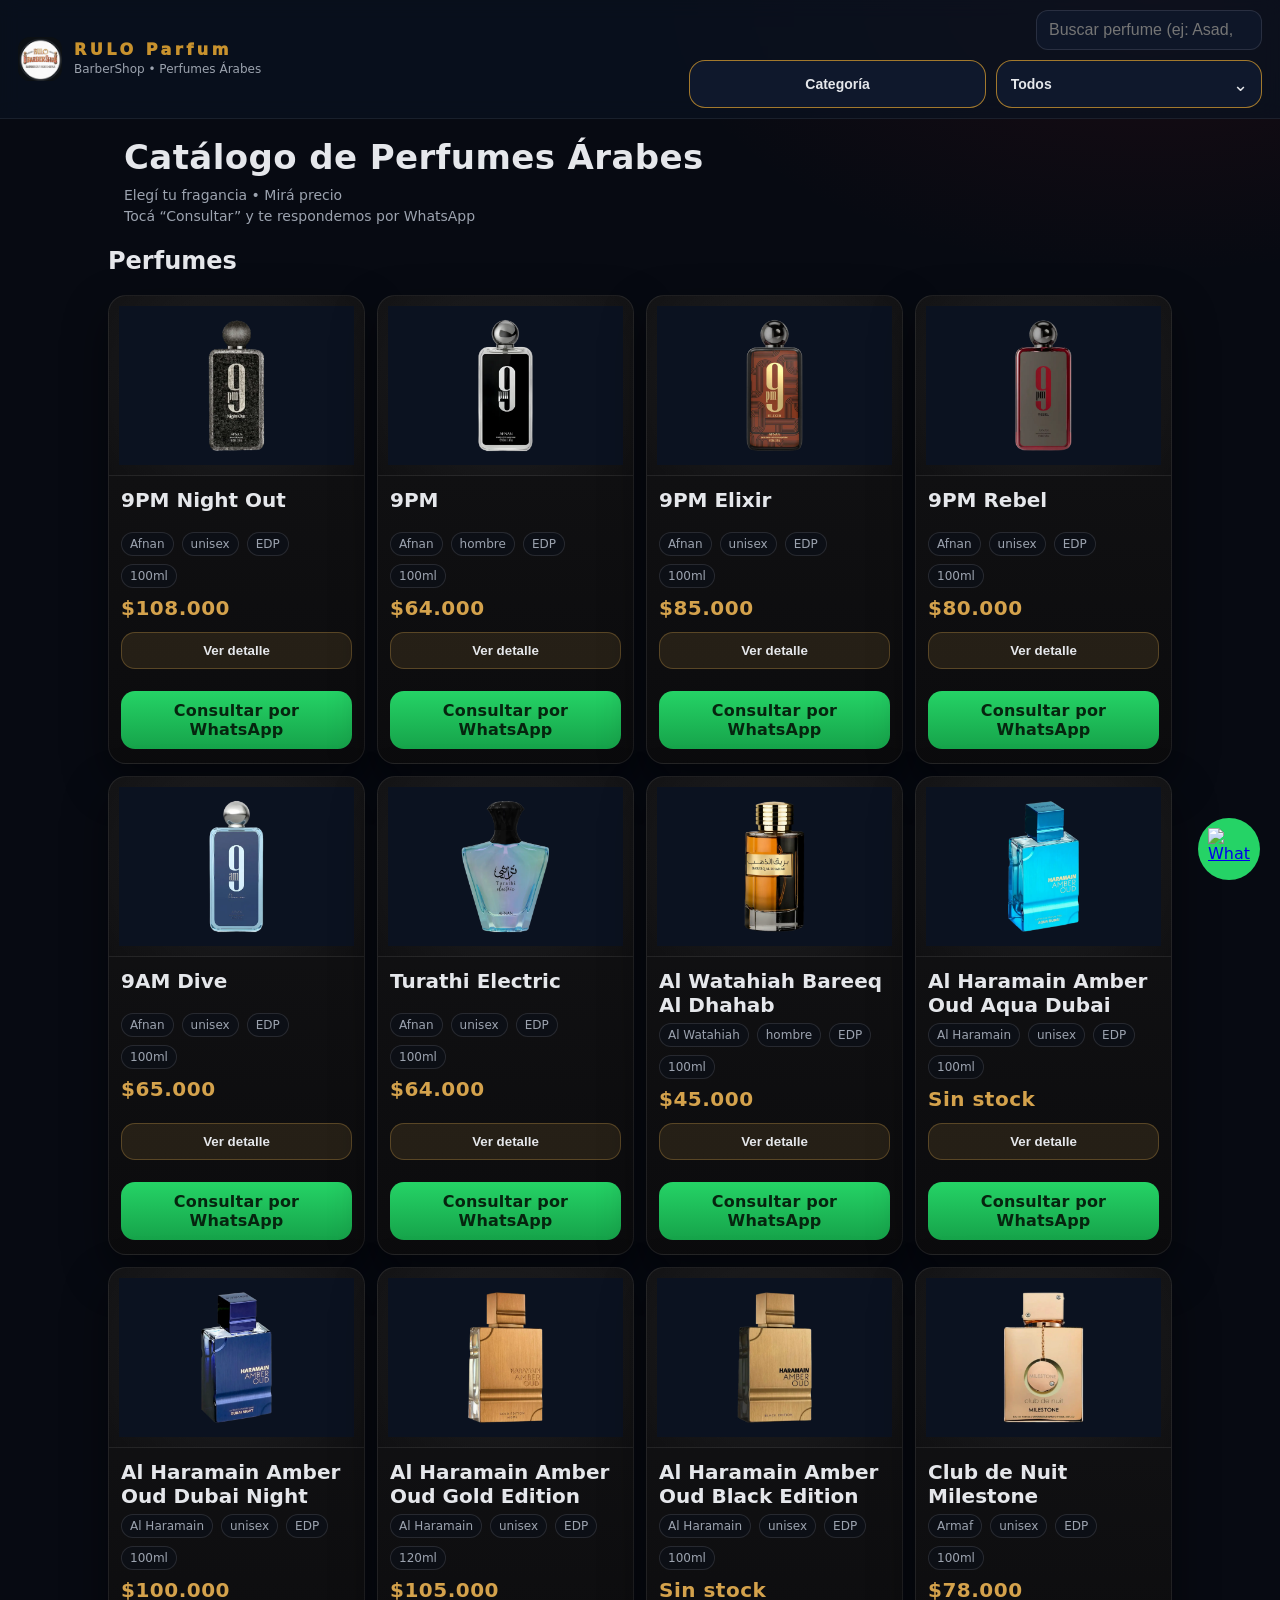
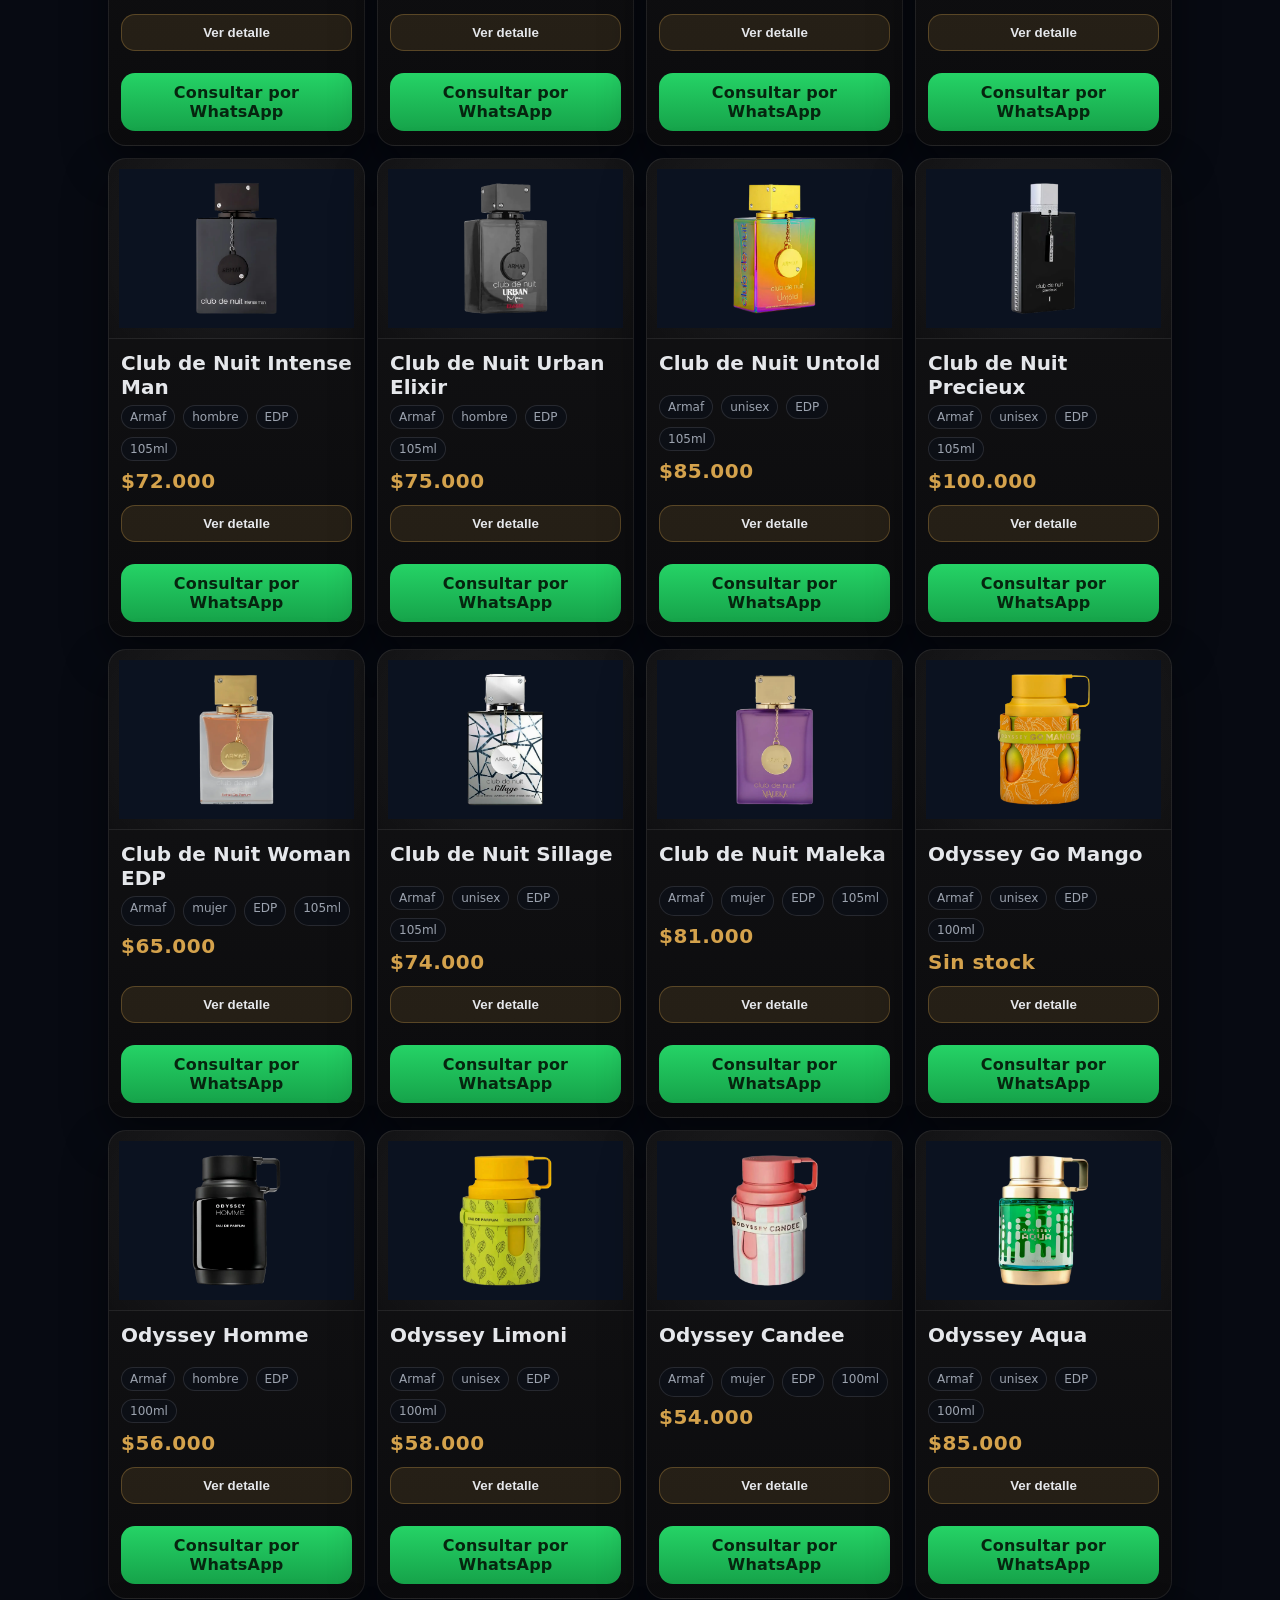
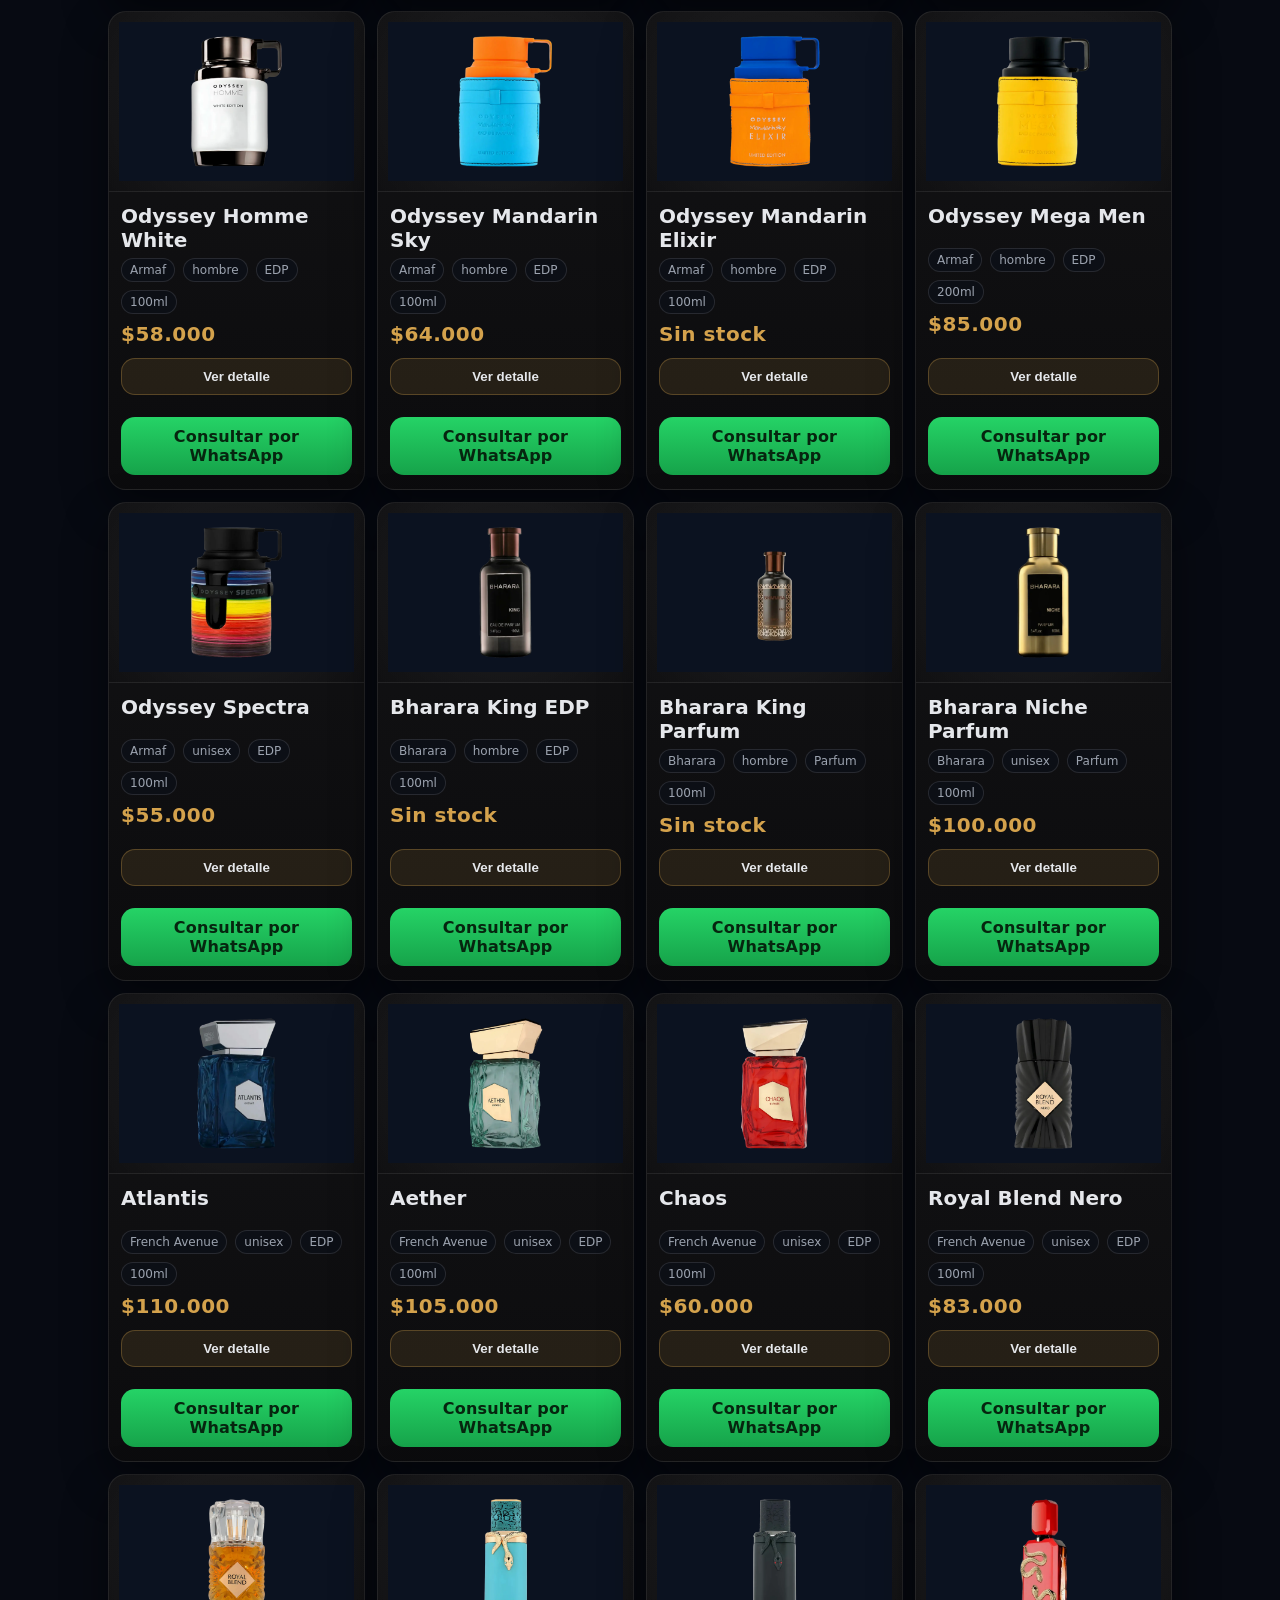
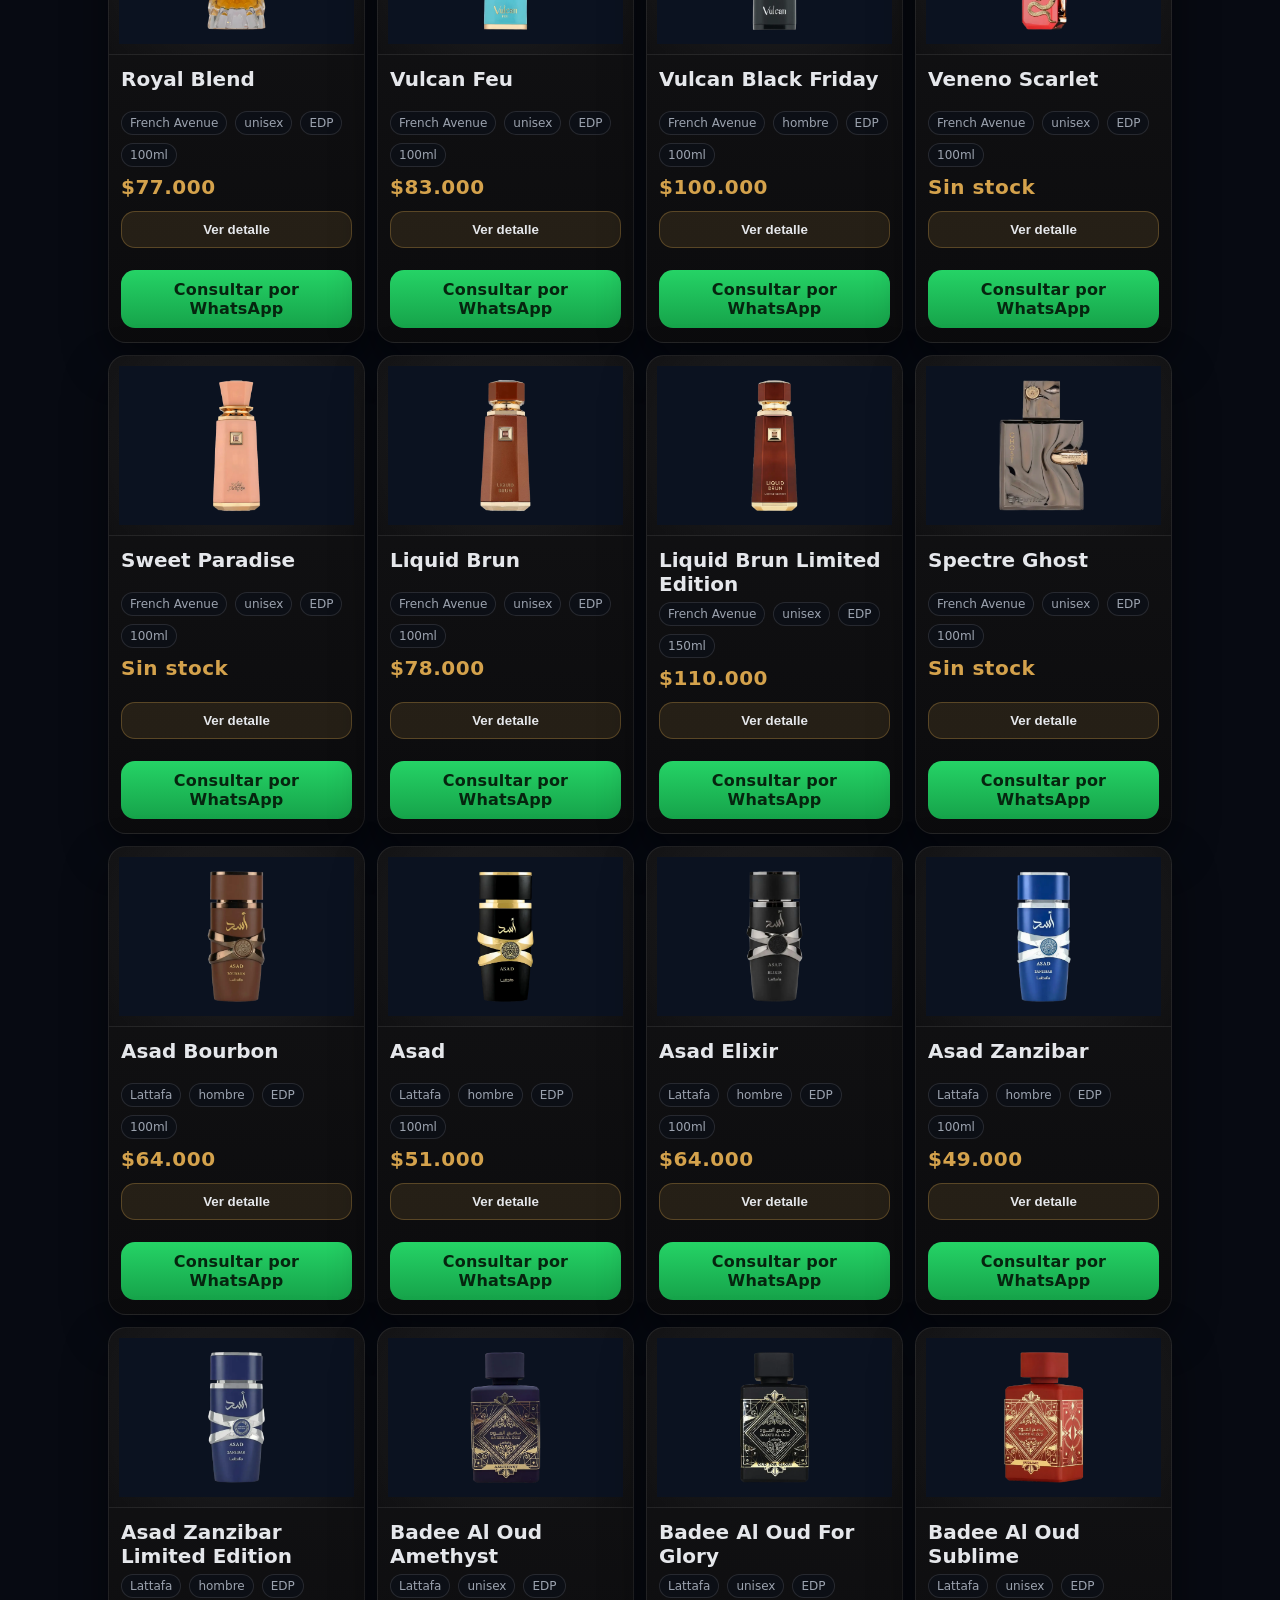
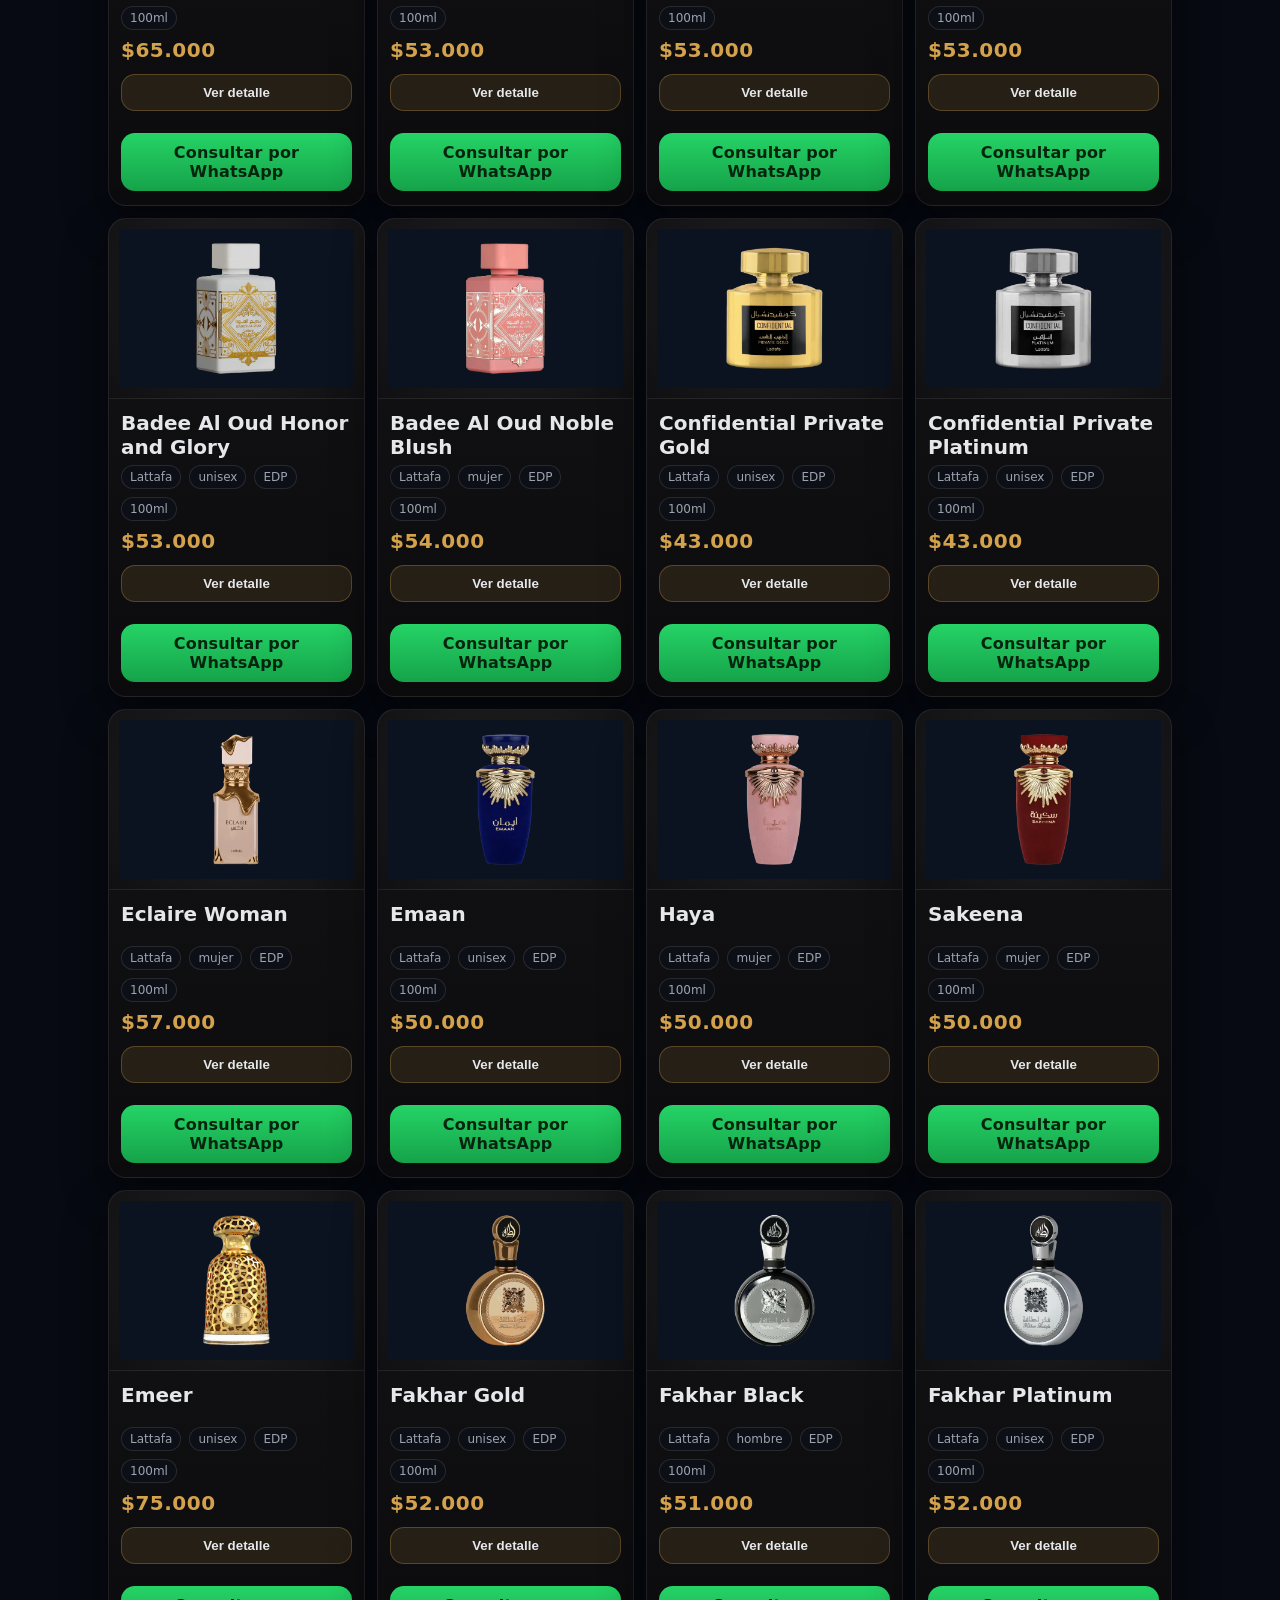
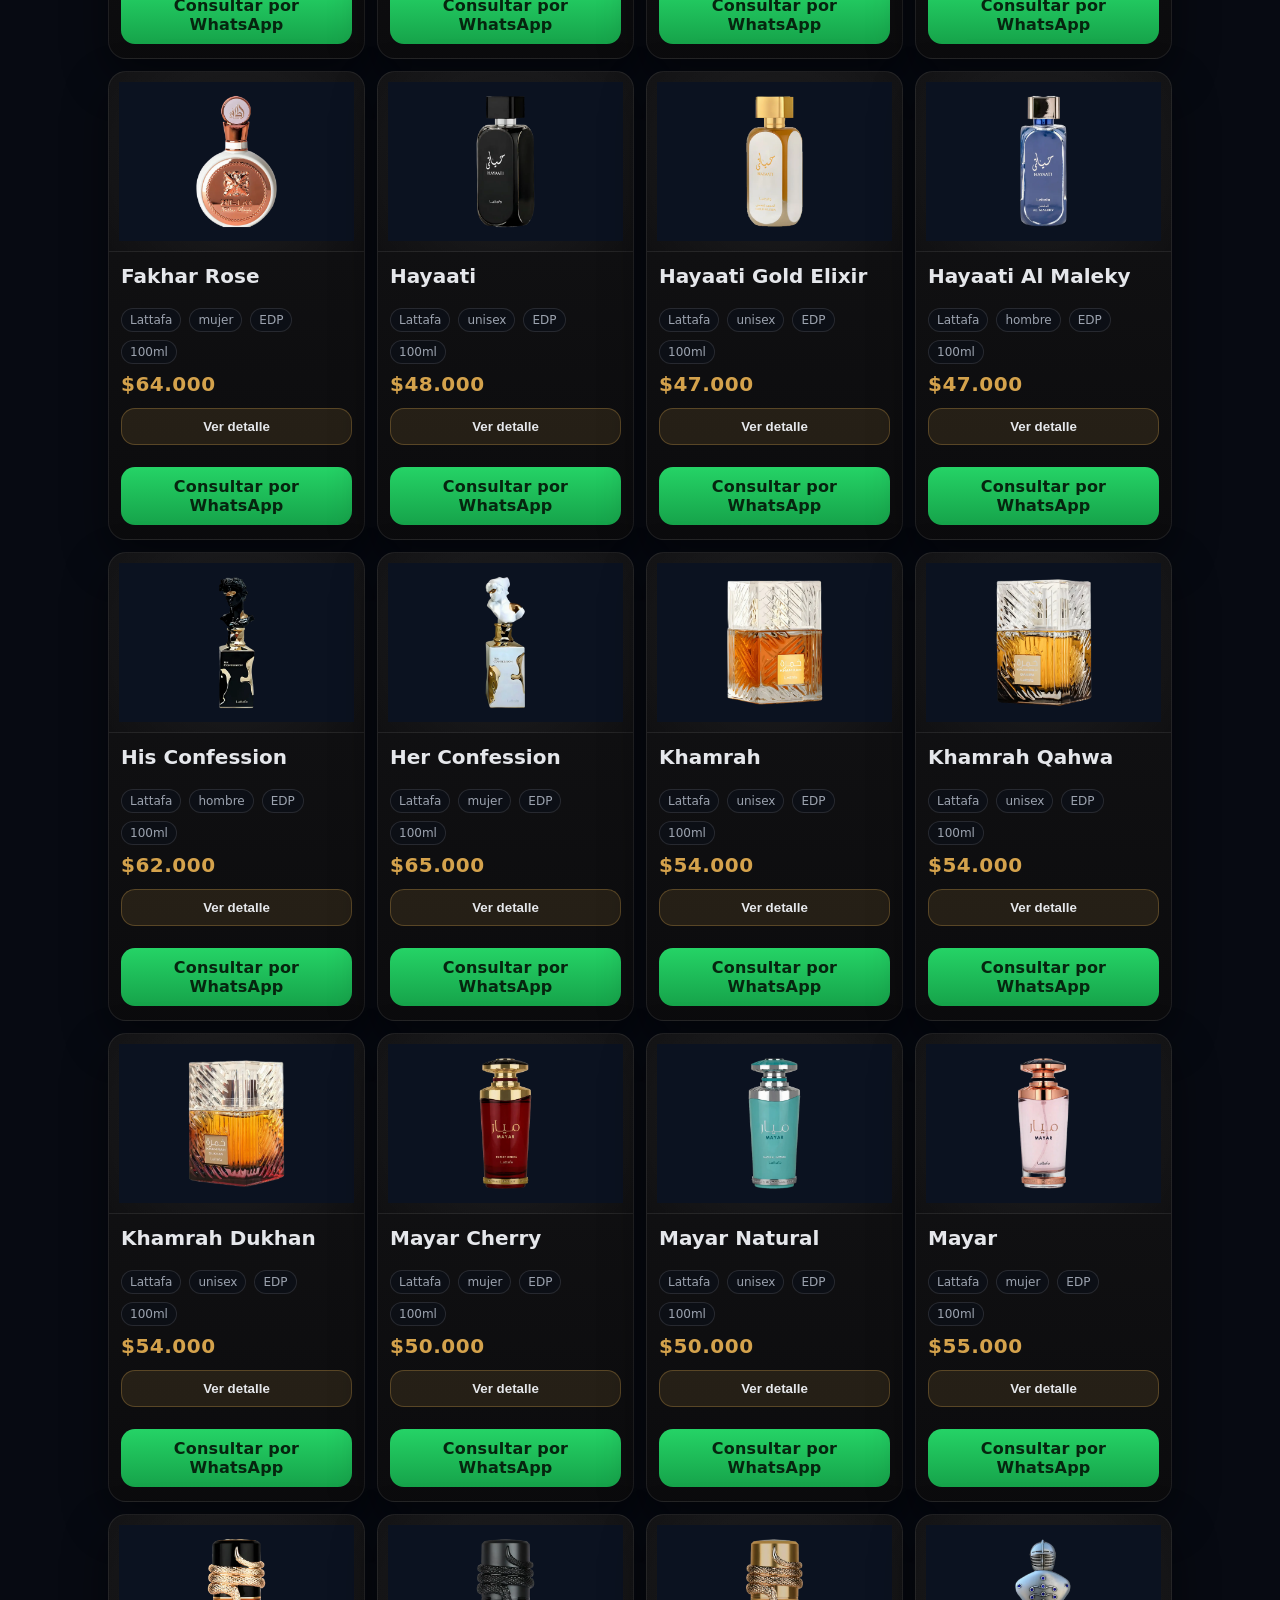
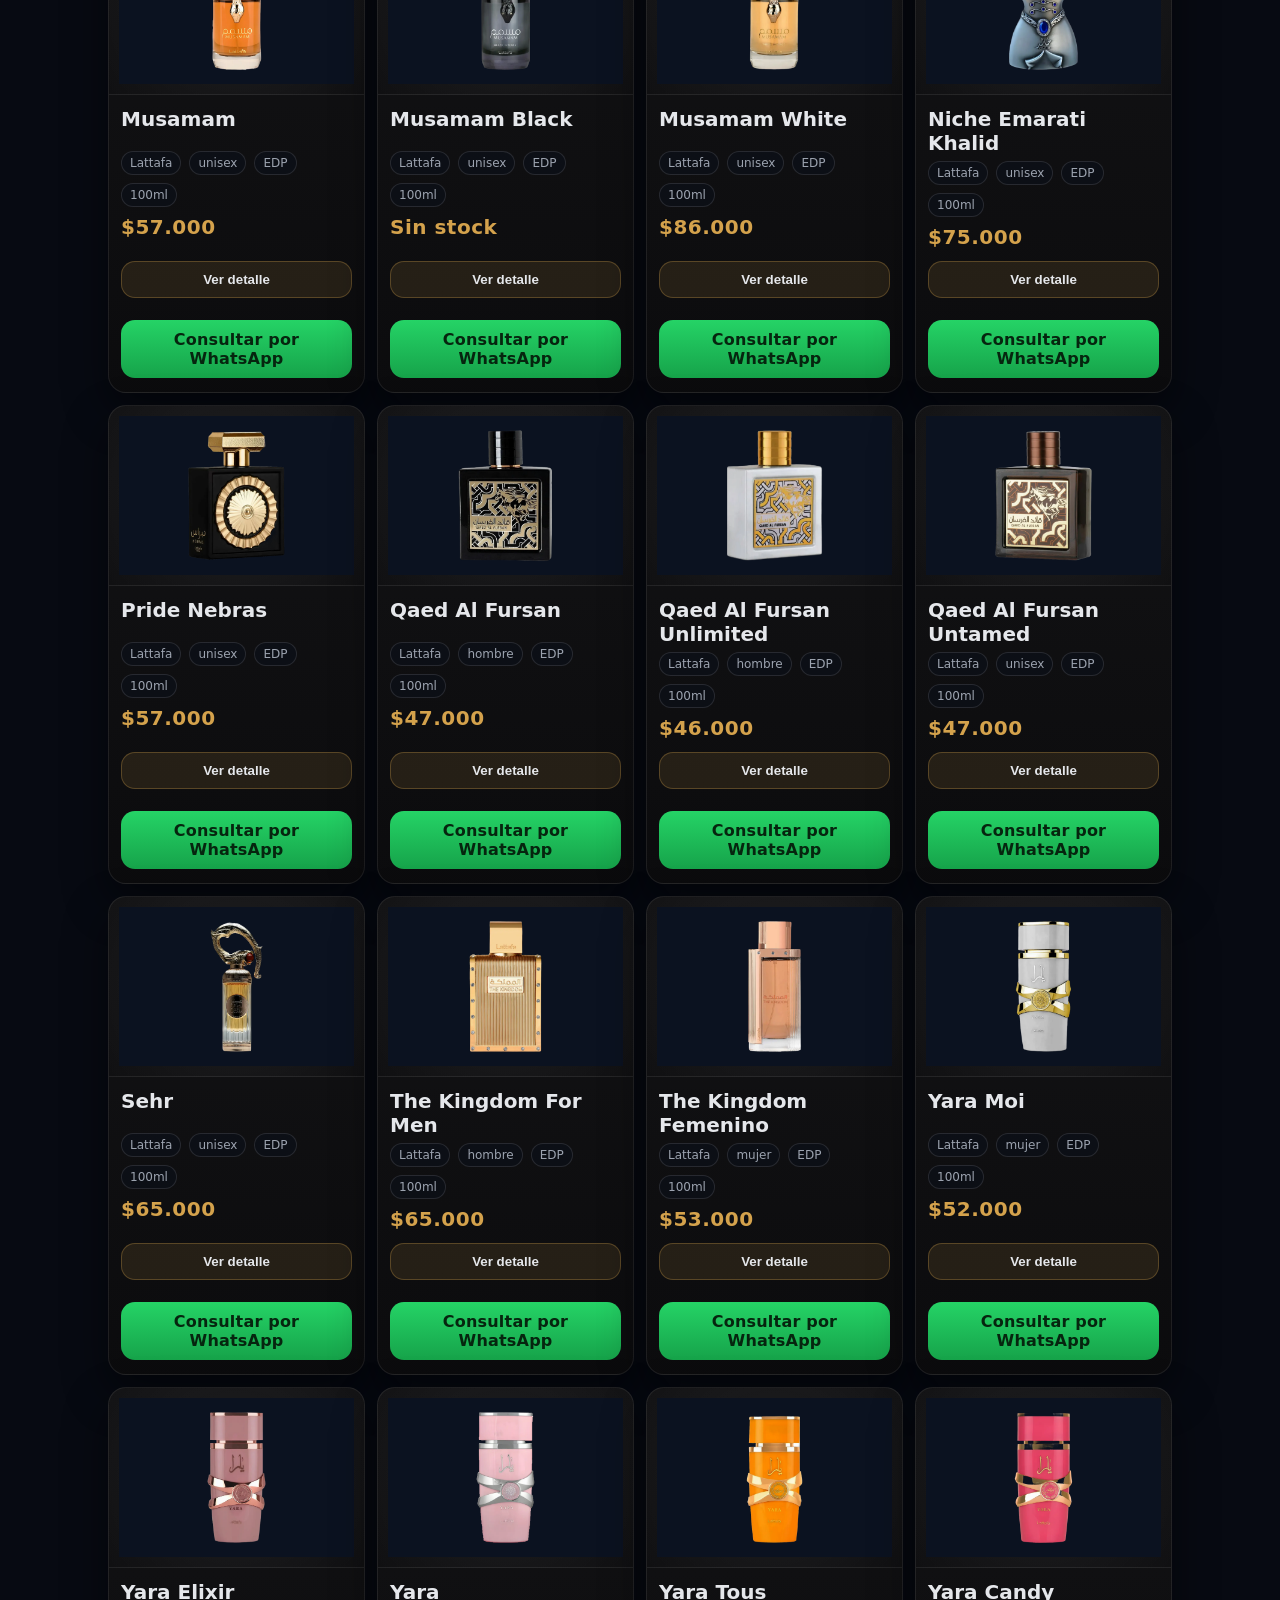
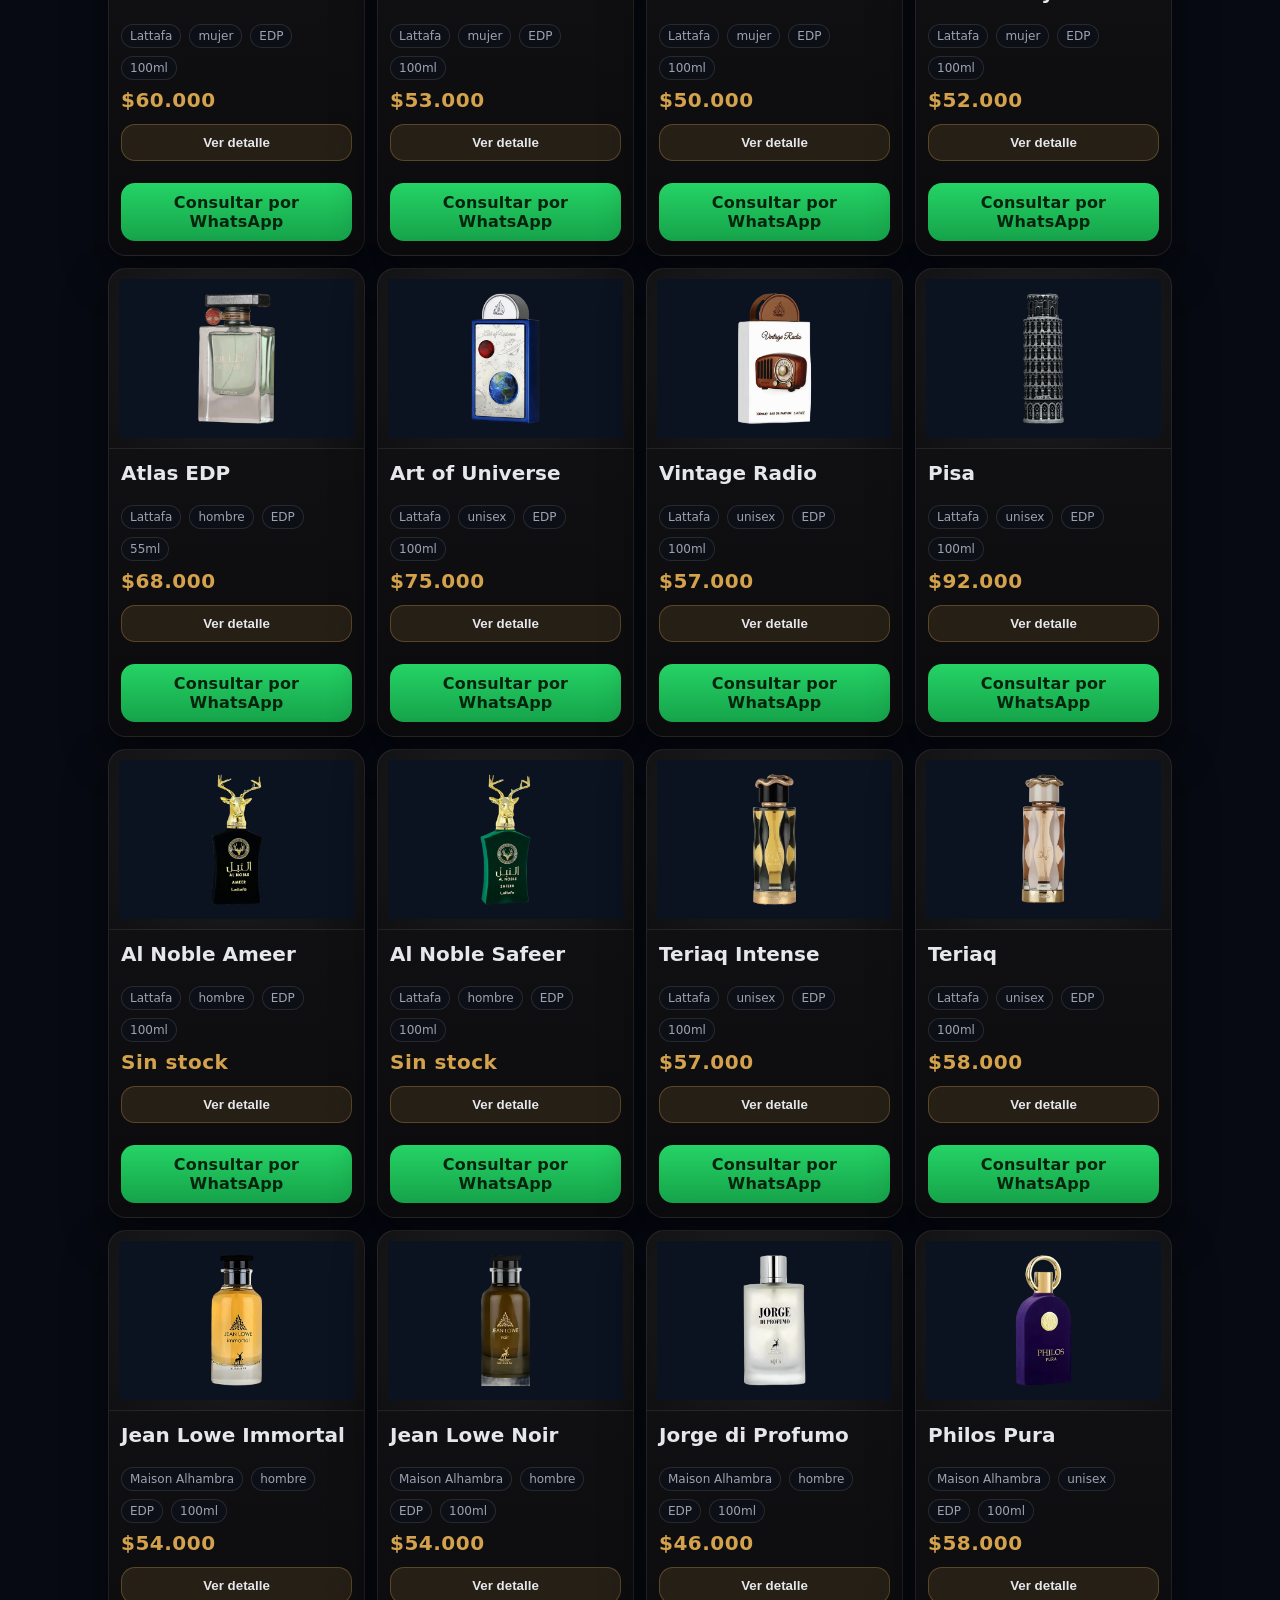
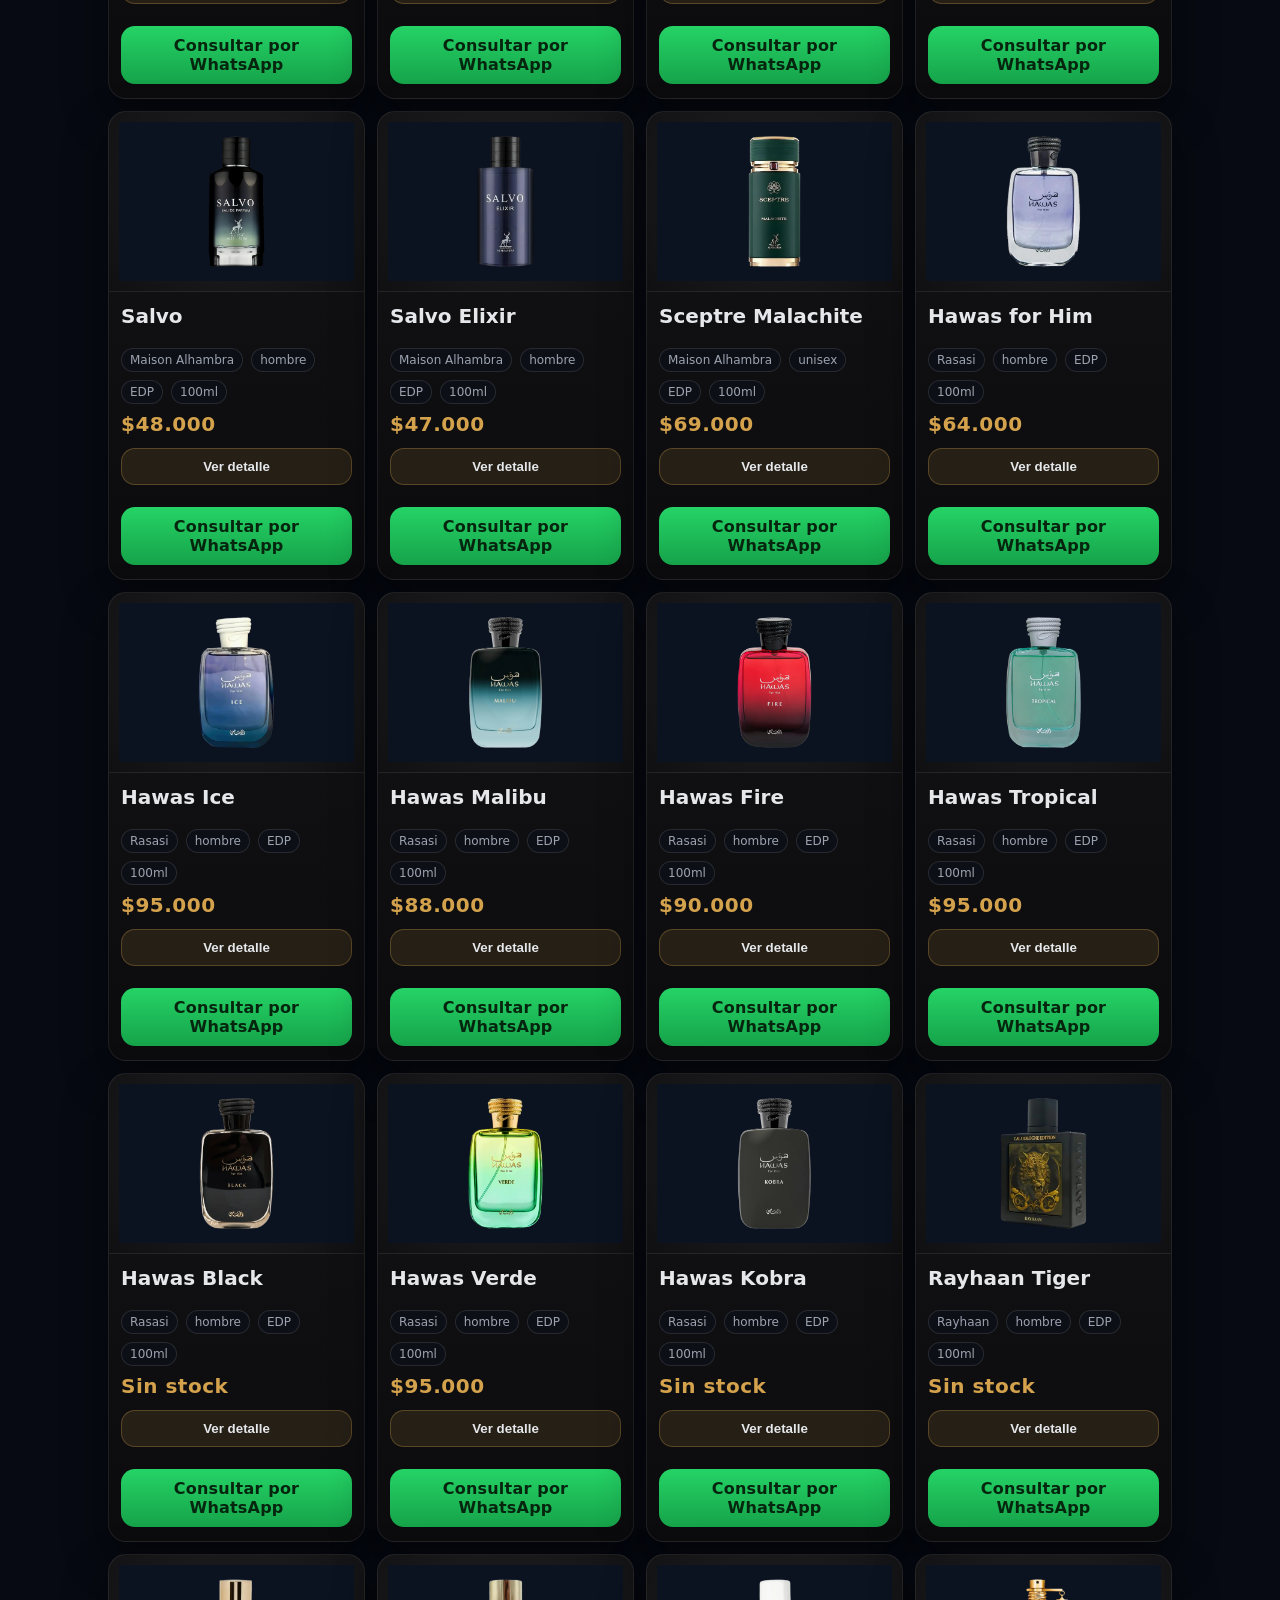
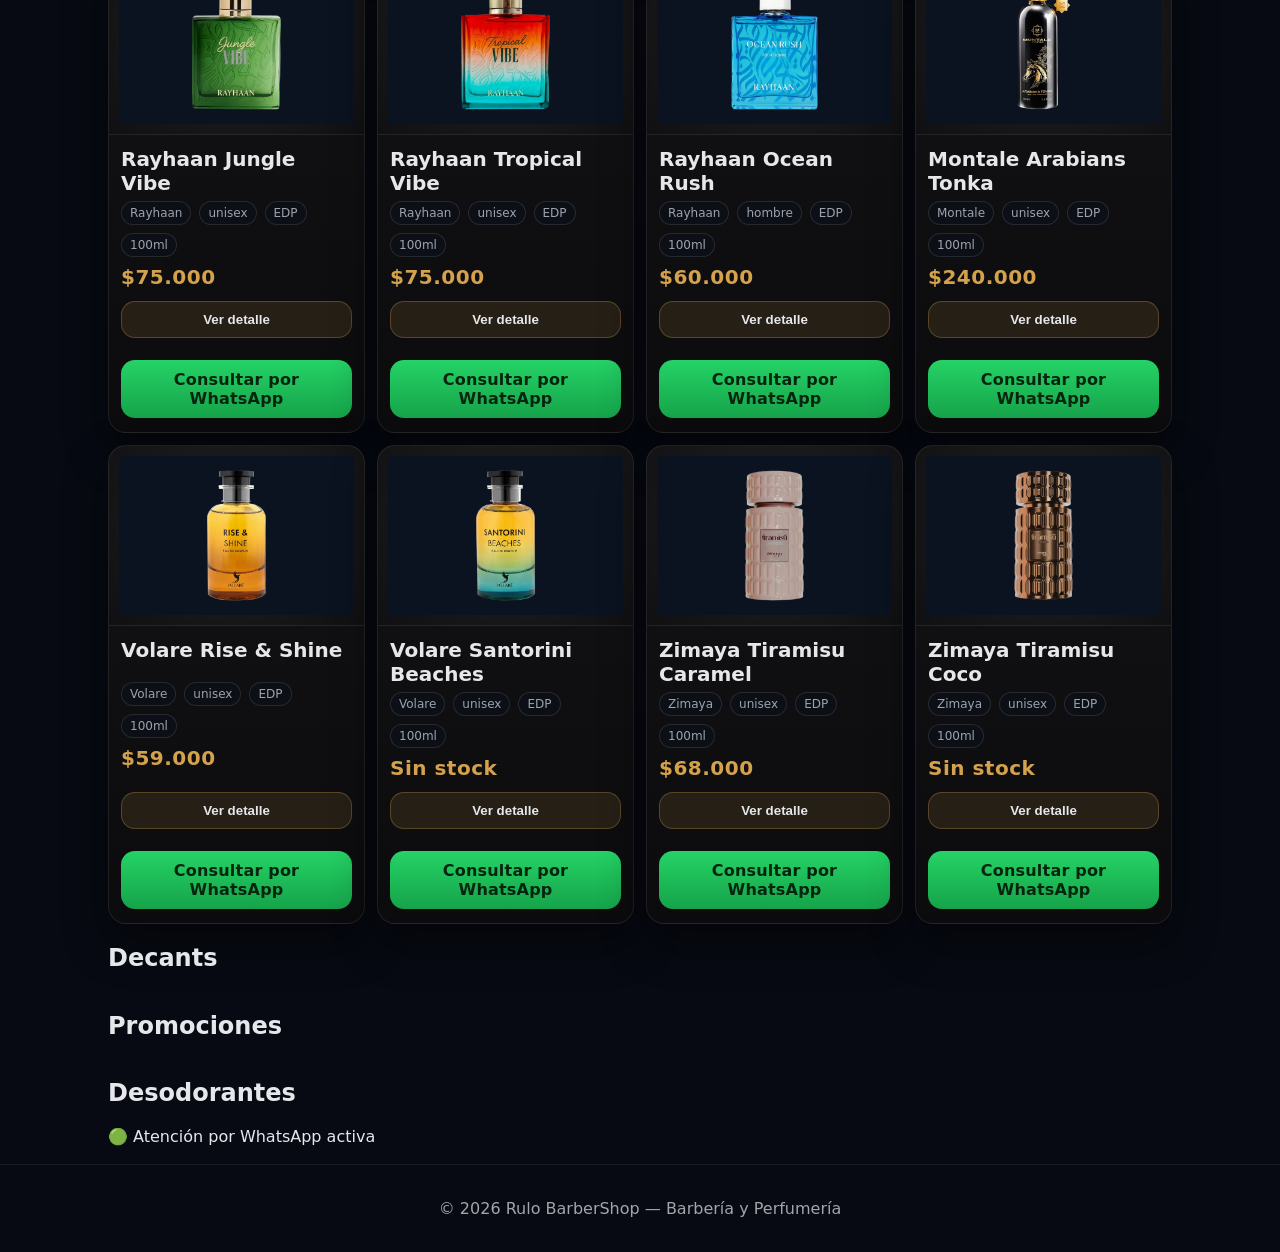
==== index.html @ ec6bb58a "version test" ====
<!doctype html>
<html lang="es">
<head>
  <meta charset="utf-8" />
  <meta name="viewport" content="width=device-width, initial-scale=1" />
  <title>Rulo BarberShop | Catálogo de Perfumes</title>

  <link rel="stylesheet" href="css/styles.css" />
</head>

<!-- Modal detalle perfume -->
<div id="modal" class="modal hidden" aria-hidden="true">
  <div class="modal__backdrop" data-close="true"></div>

  <div class="modal__panel" role="dialog" aria-modal="true" aria-labelledby="modalTitle">
    <button class="modal__close" id="modalClose" aria-label="Cerrar">✕</button>

    <div class="modal__media">
      <img id="modalImg" src="" alt="Perfume" />
    </div>

    <div class="modal__content">
      <div class="modal__top">
        <h2 id="modalTitle" class="modal__title"></h2>
        <div id="modalPrice" class="modal__price"></div>
      </div>

      <div id="modalBadges" class="modal__badges"></div>

      <p id="modalDesc" class="modal__desc"></p>

      <p id="modal-descripcion"></p>

      <div class="notas">
         <p><strong>Salida:</strong> <span id="notas-salida"></span></p>
         <p><strong>Corazón:</strong> <span id="notas-corazon"></span></p>
         <p><strong>Fondo:</strong> <span id="notas-fondo"></span></p>
      </div>

      <div class="modal__grid">
        <div class="modal__item">
          <div class="modal__label">Duración</div>
          <div id="modalDur" class="modal__value"></div>
        </div>
        <div class="modal__item">
          <div class="modal__label">Estela</div>
          <div id="modalEstela" class="modal__value"></div>
        </div>
      </div>

      <a id="modalWa" class="btn btn--wa" href="#" target="_blank" rel="noopener">
        Consultar por WhatsApp
      </a>
    </div>
  </div>
</div>

<body>
<header class="topbar">
  <div class="brand">
    <img src="img/logo.png" alt="Rulo BarberShop" class="logo logo--icon" />
    <div>
      <div class="brandName">RULO Parfum</div>
      <div class="brandSub">BarberShop • Perfumes Árabes</div>
    </div>
  </div>

  <div class="actions">
    <input
      id="search"
      class="input"
      type="search"
      placeholder="Buscar perfume (ej: Asad, Khamrah, Afnan)..."
    />

    <div class="actions-row">
      <button class="menu-toggle" id="menuToggle">Categoría</button>

      <div class="select-wrap">
        <select id="filter" class="select">
          <option value="all">Todos</option>
          <option value="hombre">Hombre</option>
          <option value="mujer">Mujer</option>
          <option value="unisex">Unisex</option>
          <option value="asc">Precio: De menor a mayor</option>
          <option value="desc">Precio: De mayor a menor</option>
        </select>
      </div>
    </div>
  </div>

  <nav class="mobile-menu" id="mobileMenu">
    <a href="#perfumes">Perfumes</a>
    <a href="#decants">Decants</a>
    <a href="#promos">Promos</a>
    <a href="#desodorantes">Desodorantes</a>
  </nav>
</header>

  <main class="container">
    <section class="hero">
      <h1>Catálogo de Perfumes Árabes</h1>
      <!-- <p class="confianza">
        Productos originales || Probadores disponibles en el local
      </p> -->

      <p class="subtitle">
        Elegí tu fragancia • Mirá precio<br>
        Tocá “Consultar” y te respondemos por WhatsApp
      </p>
    </section>

    <section id="perfumes">
      <h2 class="section-title">Perfumes</h2>
      <section id="grid" class="grid"></section>
    </section>

    <section id="decants" class="section-block">
      <h2 class="section-title">Decants</h2>
      <div id="decantsGrid" class="grid"></div>
    </section>

    <section id="promos" class="section-block">
      <h2 class="section-title">Promociones</h2>
      <div id="promosGrid" class="grid"></div>
    </section>

    <section id="desodorantes" class="section-block">
      <h2 class="section-title">Desodorantes</h2>
      <div id="desodorantsGrid" class="grid"></div>
    </section>


    <div class="store-status">
      🟢 Atención por WhatsApp activa
    </div>

    <div id="empty" class="empty hidden">
      <p>No se encontraron perfumes con esos filtros.</p>
    </div>

    
  </main>

  <footer class="footer">
    <p>© <span id="year"></span> Rulo BarberShop — Barbería y Perfumería</p>
  </footer>

  <button id="topBtn" type="button" aria-label="Volver arriba">↑</button>
  
  <script src="js/app.js"></script>

  <a class="wa-float" href="https://wa.me/5493535669706" target="_blank" aria-label="WhatsApp">
  <img src="img/whatsapp.svg" alt="WhatsApp">
  </a>

  

</body>
</html>
---- css/styles.css ----
:root{
  --bg: #070a12;
  --panel: #0e1424;
  --card: #0b1220;
  --border: rgba(255,255,255,.08);
  --text: #e5e7eb;
  --muted: #9ca3af;
  --gold: #c8922e;
}

*{ box-sizing: border-box; }

html{
  scroll-behavior: smooth;
}

body{
  margin:0;
  font-family: system-ui, -apple-system, Segoe UI, Roboto, Arial, sans-serif;
  background:
    radial-gradient(1200px 600px at 20% -10%, rgba(212,162,76,.12), transparent 55%),
    radial-gradient(900px 500px at 90% 0%, rgba(185,28,28,.10), transparent 55%),
    var(--bg);
  color: var(--text);
}

.topbar{
  position: sticky;
  top: 0;
  z-index: 10;
  padding: 10px 18px;
  min-height: 80px;
  backdrop-filter: blur(10px);
  background: rgba(11,18,32,.72);
  border-bottom: 1px solid rgba(229,231,235,.08);
  display:flex;
  gap: 14px;
  align-items:center;
  justify-content: space-between;
  flex-wrap: wrap;
}

.brand{
  display:flex;
  align-items:center;
  gap:12px;
}

.logo{
  height: 64px;
  width: auto;
  object-fit: contain;
}

.logo--icon{
  height: 44px;
  width: 44px;
  border-radius: 12px;
  object-fit: cover;
}

.brandName{
  font-weight: 950;
  letter-spacing: .22em;
  color: var(--gold);
  line-height: 1;
}

.brandSub{
  margin-top: 4px;
  font-size: 12px;
  color: var(--muted);
}

.actions{
  display:flex;
  gap:10px;
  align-items:center;
  flex-wrap: wrap;
  justify-content: flex-end;
}

.actions-row{
  display:flex;
  gap:10px;
  width:100%;
}

.actions-row > *{
  flex:1;
  min-width:0;
}

.select-wrap{
  position: relative;
  flex:1;
  min-width:0;
}

.select-wrap::after{
  content:"⌄";
  position:absolute;
  right:14px;
  top:50%;
  transform:translateY(-50%);
  color:var(--text);
  font-size:18px;
  pointer-events:none;
}

.input, .select{
  font-size: 16px;
  background: rgba(16,26,46,.75);
  color: var(--text);
  border: 1px solid rgba(229,231,235,.12);
  border-radius: 12px;
  padding: 10px 12px;
  outline: none;
  min-width: 220px;
}

.input:focus, .select:focus{
  border-color: var(--gold);
}

.menu-toggle{
  border: 1px solid rgba(200,146,46,.8);
  background: rgba(16,26,46,.95);
  color: var(--text);
  border-radius: 16px;
  height: 48px;
  padding: 0 14px;
  font-size: 14px;
  font-weight: 600;
  cursor: pointer;
  display:flex;
  align-items:center;
  justify-content:center;
}

.select-wrap .select{
  width:100%;
  min-width:0;
  height:48px;
  padding:0 42px 0 14px;
  font-size:14px;
  font-weight:600;
  color:var(--text);
  background:rgba(16,26,46,.95);
  border:1px solid rgba(200,146,46,.8);
  border-radius:16px;
  outline:none;
  appearance:none;
  -webkit-appearance:none;
  -moz-appearance:none;
  cursor:pointer;
}

.menu-toggle:active,
.select-wrap .select:active{
  transform: scale(.97);
  background: rgba(200,146,46,.15);
}

.mobile-menu{
  display:none;
  width:100%;
}

.mobile-menu.is-open{
  display:flex;
  flex-direction:column;
  gap:10px;
  width:100%;
  margin-top:10px;
}

.mobile-menu a{
  color: var(--text);
  text-decoration: none;
  padding: 10px 12px;
  border-radius: 10px;
  background: rgba(16,26,46,.55);
  border: 1px solid rgba(229,231,235,.08);
}

.mobile-menu a:active{
  transform: scale(.98);
  background: rgba(200,146,46,.15);
}

.container{
  max-width: 1100px;
  margin: 0 auto;
  padding: 18px;
}

.hero{
  max-width:1100px;
  margin:auto;
  padding:0 16px;
}

.hero h1{
  margin:0 0 8px;
  font-size: clamp(24px, 3vw, 34px);
  font-weight: 900;
  letter-spacing: .4px;
}

.hero p{
  margin:0;
  color: var(--muted);
}

.subtitle{
  margin-top: 10px;
  margin-bottom: 32px;
  color: #7f93b8;
  font-size: 14px;
  max-width: 780px;
  line-height: 1.5;
}

.grid{
  display: grid;
  grid-template-columns: repeat(2, minmax(0, 1fr));
  gap: 12px;
  width: 100%;
}

@media (min-width: 900px){
  .grid{
    grid-template-columns: repeat(3, minmax(0, 1fr));
  }
}

@media (min-width: 1200px){
  .grid{
    grid-template-columns: repeat(4, minmax(0, 1fr));
  }
}

.card{
  background: linear-gradient(180deg, rgba(20,20,22,.95), rgba(12,12,14,.95));
  border: 1px solid rgba(255,255,255,.08);
  border-radius: 18px;
  overflow: hidden;
  box-shadow: 0 18px 45px rgba(0,0,0,.45);
  transition: transform .18s ease, border-color .18s ease, box-shadow .18s ease;
  display:flex;
  flex-direction:column;
  height:100%;
}

.card:hover{
  transform: translateY(-4px) scale(1.01);
  border-color: rgba(200,146,46,.45);
  box-shadow: 0 30px 70px rgba(0,0,0,.55);
}

.thumb{
  height: 180px;
  padding: 10px;
  background: radial-gradient(circle at center, rgba(255,255,255,.06), rgba(255,255,255,0));
  display:flex;
  align-items:center;
  justify-content:center;
  border-bottom: 1px solid rgba(255,255,255,.08);
}

.thumb img{
  width:100%;
  height:100%;
  object-fit: contain;
  padding: 10px;
  background:#0b1220;
}

.content{
  padding: 12px 12px 14px;
  display:flex;
  flex-direction:column;
  flex:1;
  min-width:0;
}

.card__info{
  flex: 1;
  display: flex;
  flex-direction: column;
}

.row{
  display:flex;
  align-items:flex-start;
  justify-content:space-between;
  gap:8px;
}

.row > div:first-child{
  flex:1;
  min-width:0;
}

.name{
  font-weight: 800;
  font-size: 20px;
  min-height: 38px;
}

.meta{
  margin-top: 6px;
  min-height: 30px;
  color: var(--muted);
  font-size: 12px;
  display:flex;
  gap: 8px;
  flex-wrap: wrap;
}

.badge{
  border: 1px solid rgba(229,231,235,.12);
  background: rgba(11,18,32,.35);
  padding: 4px 8px;
  border-radius: 999px;
}

.price{
  margin-top: 8px;
  font-size: 20px;
  font-weight: 900;
  color: #d4a24c;
  letter-spacing: .5px;
  white-space:nowrap;
}

.btn{
  margin-top: 12px;
  width: 100%;
  border: 0;
  border-radius: 14px;
  padding: 10px 12px;
  font-weight: 800;
  cursor: pointer;
}

.btn--wa{
  background: linear-gradient(180deg, rgba(37,211,102,1), rgba(22,163,74,1));
  color: #06250f;
  text-decoration: none;
  letter-spacing: .2px;
  display:block;
  width:100%;
  text-align:center;
}

.btn--wa:active{
  transform: scale(.99);
}

.card__actions{
  margin-top:auto;
  display:flex;
  flex-direction:column;
  gap:10px;
}

.footer{
  padding: 18px;
  text-align:center;
  color: rgba(229,231,235,.7);
  border-top: 1px solid rgba(229,231,235,.08);
}

.empty{
  text-align:center;
  color: var(--muted);
  padding: 30px 0 60px;
}

.hidden{
  display:none !important;
}

@media (max-width: 720px){
  .topbar{
    flex-direction: column;
    align-items: stretch;
    gap:10px;
    min-height: unset;
  }

  .brand{
    justify-content: center;
  }

  .actions{
    width:100%;
    justify-content: center;
    flex-direction: column;
  }

  .input{
    flex:1;
    min-width: unset;
    width: 100%;
  }

  .container{
    padding:12px;
  }

  .grid{
    gap:12px;
  }

  .thumb{
    height:155px;
    padding:8px;
  }

  .thumb img{
    padding:6px;
  }

  .content{
    padding:10px;
  }

  .name{
    font-size:14px;
    line-height:1.2;
    min-height: 34px;
    display:-webkit-box;
    -webkit-line-clamp:3;
    -webkit-box-orient:vertical;
    overflow:hidden;
    overflow-wrap: break-word;
    word-break: normal;
  }

  .price{
    font-size:16px;
    text-align:right;
  }

  .meta{
    margin-top:8px;
    gap:6px;
    min-height: 28px;
  }

  .badge{
    font-size:11px;
    padding:4px 7px;
  }

  .btn{
    margin-top:10px;
    padding:10px 12px;
    font-size:14px;
  }
}

@media (max-width: 520px){
  .brandSub{
    display:none;
  }

  .name{
    -webkit-line-clamp:2;
  }

  .price{
    font-size:17px;
    text-align:left;
  }
}

/* ===== MODAL PERFUME ===== */
.modal{
  position: fixed;
  inset: 0;
  z-index: 50;
  display: grid;
  place-items: center;
  padding: 18px;
}

.modal__backdrop{
  position: absolute;
  inset: 0;
  background: rgba(0,0,0,.6);
  backdrop-filter: blur(6px);
}

.modal__panel{
  position: relative;
  width: min(980px, 100%);
  border-radius: 20px;
  overflow: hidden;
  border: 1px solid rgba(229,231,235,.12);
  background: linear-gradient(180deg, rgba(16,26,46,.96), rgba(16,26,46,.86));
  box-shadow: 0 30px 90px rgba(0,0,0,.5);
  display: grid;
  grid-template-columns: 1fr;
  z-index: 1;
}

.modal__close{
  position:absolute;
  top:12px;
  right:12px;
  width:38px;
  height:38px;
  border-radius:12px;
  border:1px solid rgba(229,231,235,.14);
  background:rgba(11,18,32,.75);
  backdrop-filter: blur(6px);
  color:var(--text);
  cursor:pointer;
  z-index:10;
  display:flex;
  align-items:center;
  justify-content:center;
}

.modal__media{
  background: rgba(0,0,0,.25);
  border-bottom: 1px solid rgba(229,231,235,.10);
  height: 240px;
}

.modal__media img{
  width: 100%;
  height: 100%;
  object-fit: contain;
  padding: 14px;
}

.modal__content{
  padding: 14px 14px 16px;
}

.modal__top{
  position: relative;
  z-index: 1;
  display:flex;
  align-items:center;
  justify-content: space-between;
  gap:12px;
  padding-right: 52px;
}

.modal__title{
  margin: 0;
  font-size: 22px;
  font-weight: 900;
  letter-spacing: .2px;
}

.modal__price{
  position: relative;
  z-index: 1;
  color: var(--gold);
  font-weight: 800;
  font-size: 17px;
  white-space: nowrap;
}

.modal__badges{
  margin-top: 12px;
  display:flex;
  gap: 8px;
  flex-wrap: wrap;
}

.modal__desc{
  margin: 10px 0 12px;
  color: var(--muted);
}

.modal__grid{
  display:grid;
  grid-template-columns: 1fr 1fr;
  gap: 10px;
  margin-bottom: 12px;
}

.modal__item{
  border: 1px solid rgba(229,231,235,.10);
  background: rgba(11,18,32,.25);
  border-radius: 14px;
  padding: 10px;
}

.modal__label{
  font-size: 12px;
  color: var(--muted);
}

.modal__value{
  margin-top: 4px;
  font-weight: 850;
}

@media (max-width: 640px){
  .modal{
    padding: 10px;
  }

  .modal__media{
    height: 220px;
  }

  .modal__top{
    flex-direction: column;
    align-items: flex-start;
    gap: 6px;
    padding-right: 52px;
  }

  .modal__title{
    font-size: 20px;
  }

  .modal__price{
    font-size: 18px;
  }

  .modal__grid{
    grid-template-columns: 1fr;
  }
}

@media (min-width: 860px){
  .modal__panel{
    grid-template-columns: 1.2fr 1fr;
  }

  .modal__media{
    height: 100%;
    border-bottom: none;
    border-right: 1px solid rgba(229,231,235,.10);
  }
}

/* BOTONES FLOTANTES */
.wa-float{
  position: fixed;
  bottom: 20px;
  right: 20px;
  width: 62px;
  height: 62px;
  background: #25D366;
  border-radius: 50%;
  display: flex;
  align-items: center;
  justify-content: center;
}

.wa-float img{
  width: 42px;
  height: 42px;
}

#topBtn{
  position: fixed;
  bottom: 90px;
  right: 20px;
  z-index: 999999;
  width: 48px;
  height: 48px;
  border-radius: 50%;
  border: none;
  background: #000;
  color: #fff;
  font-size: 22px;
  cursor: pointer;
  display: none;
}

.grid > *{
  min-width: 0;
}
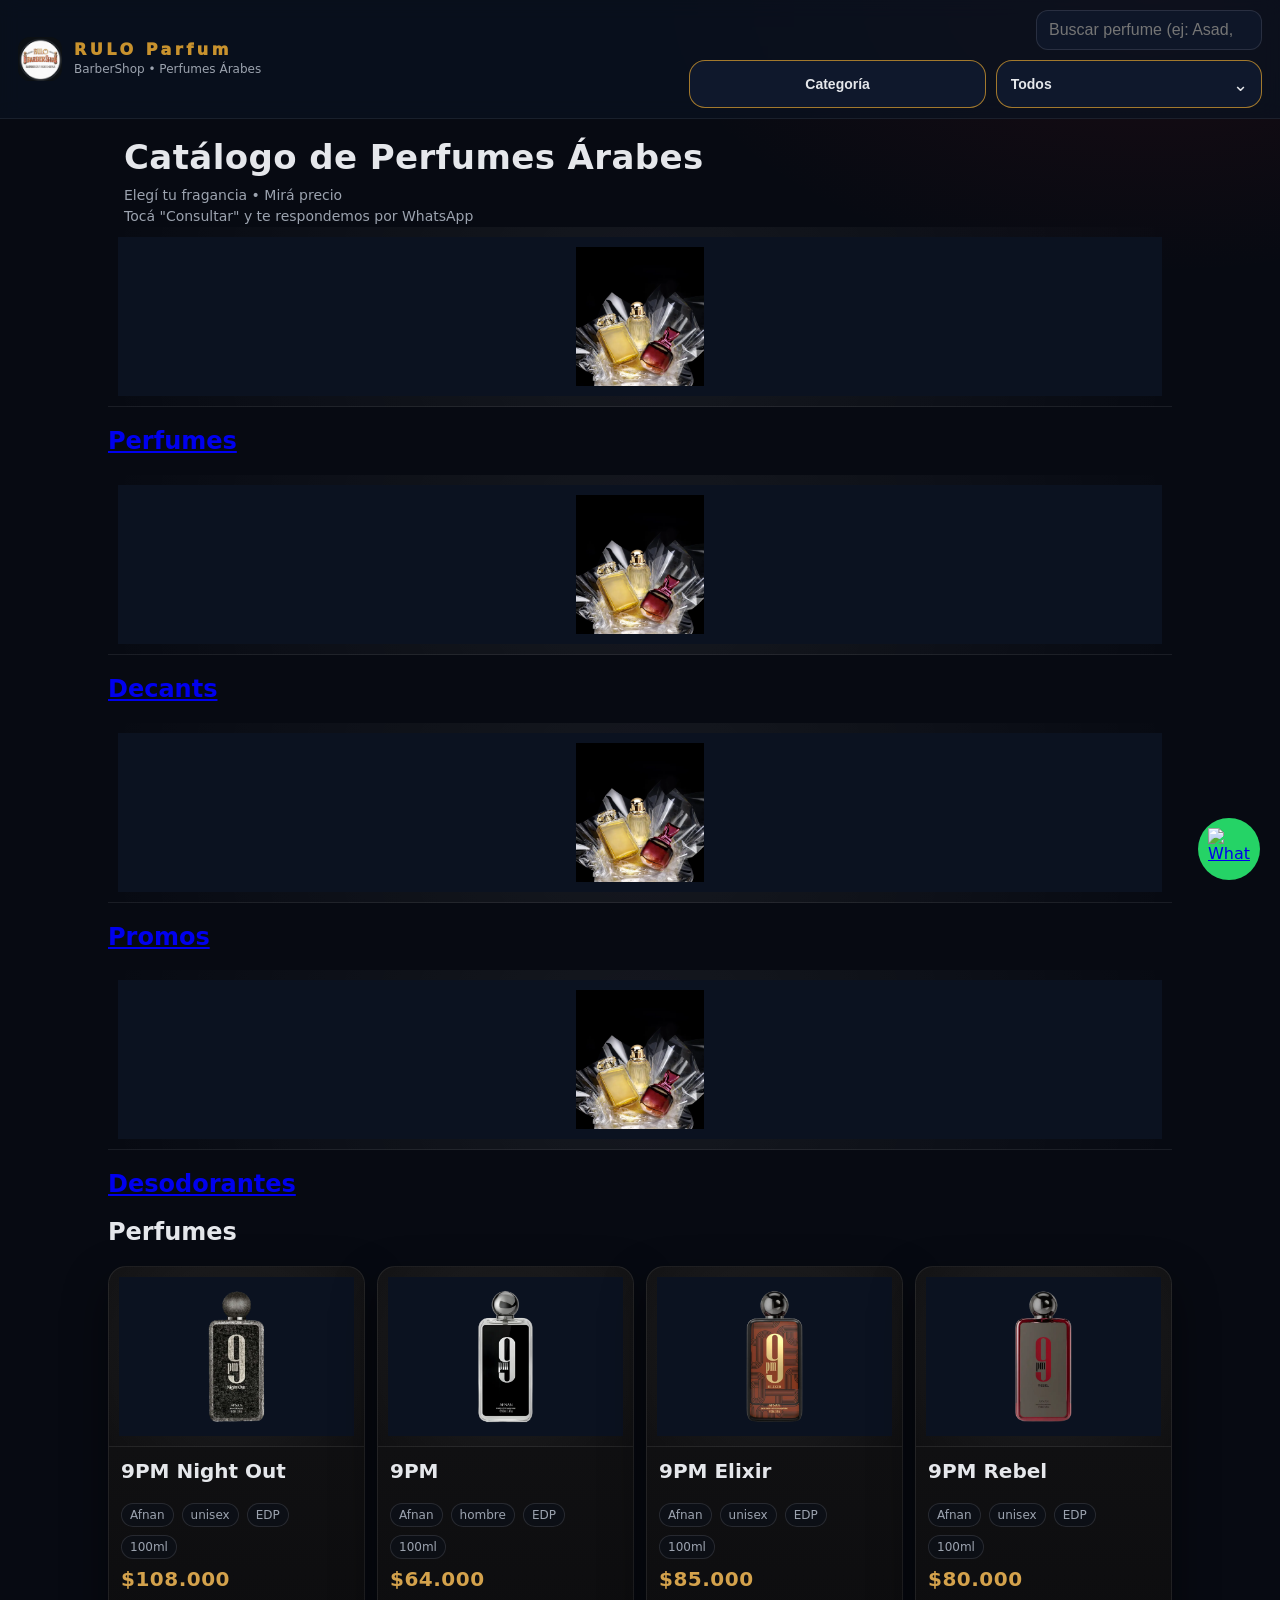
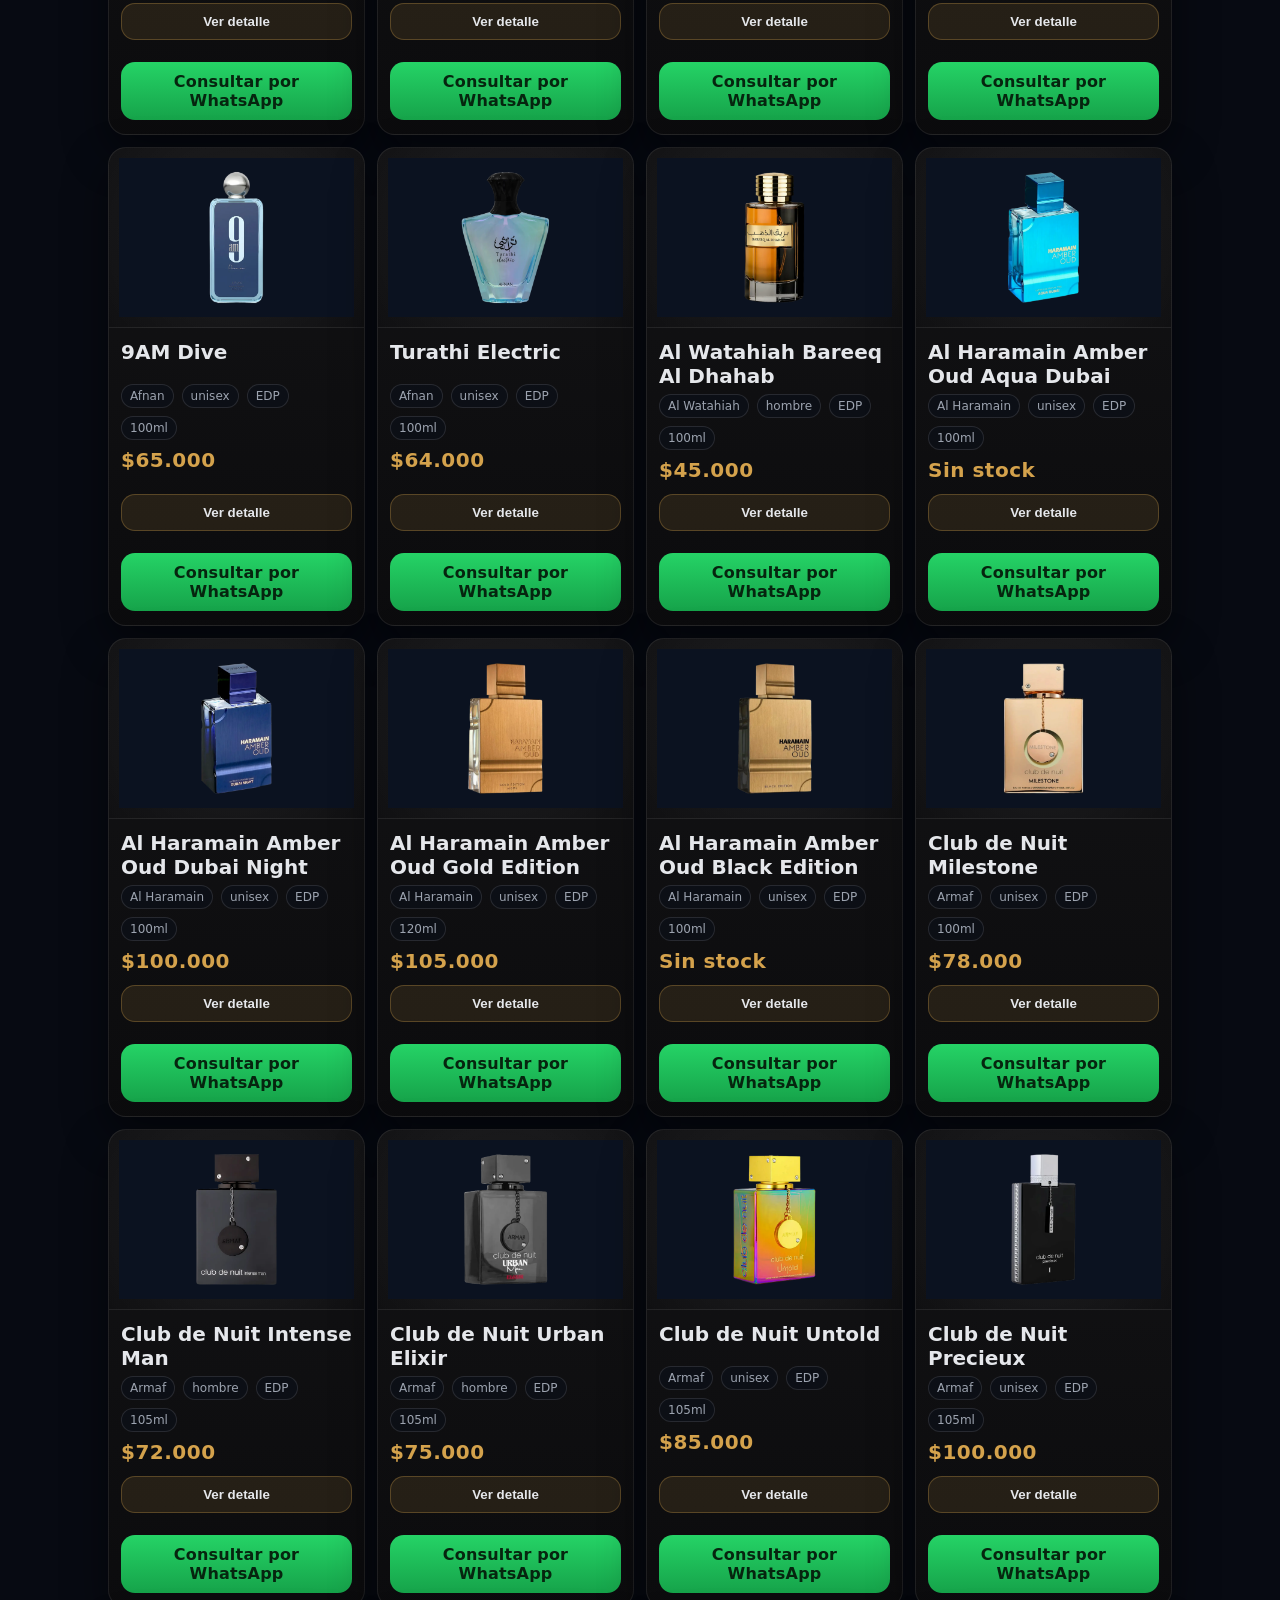
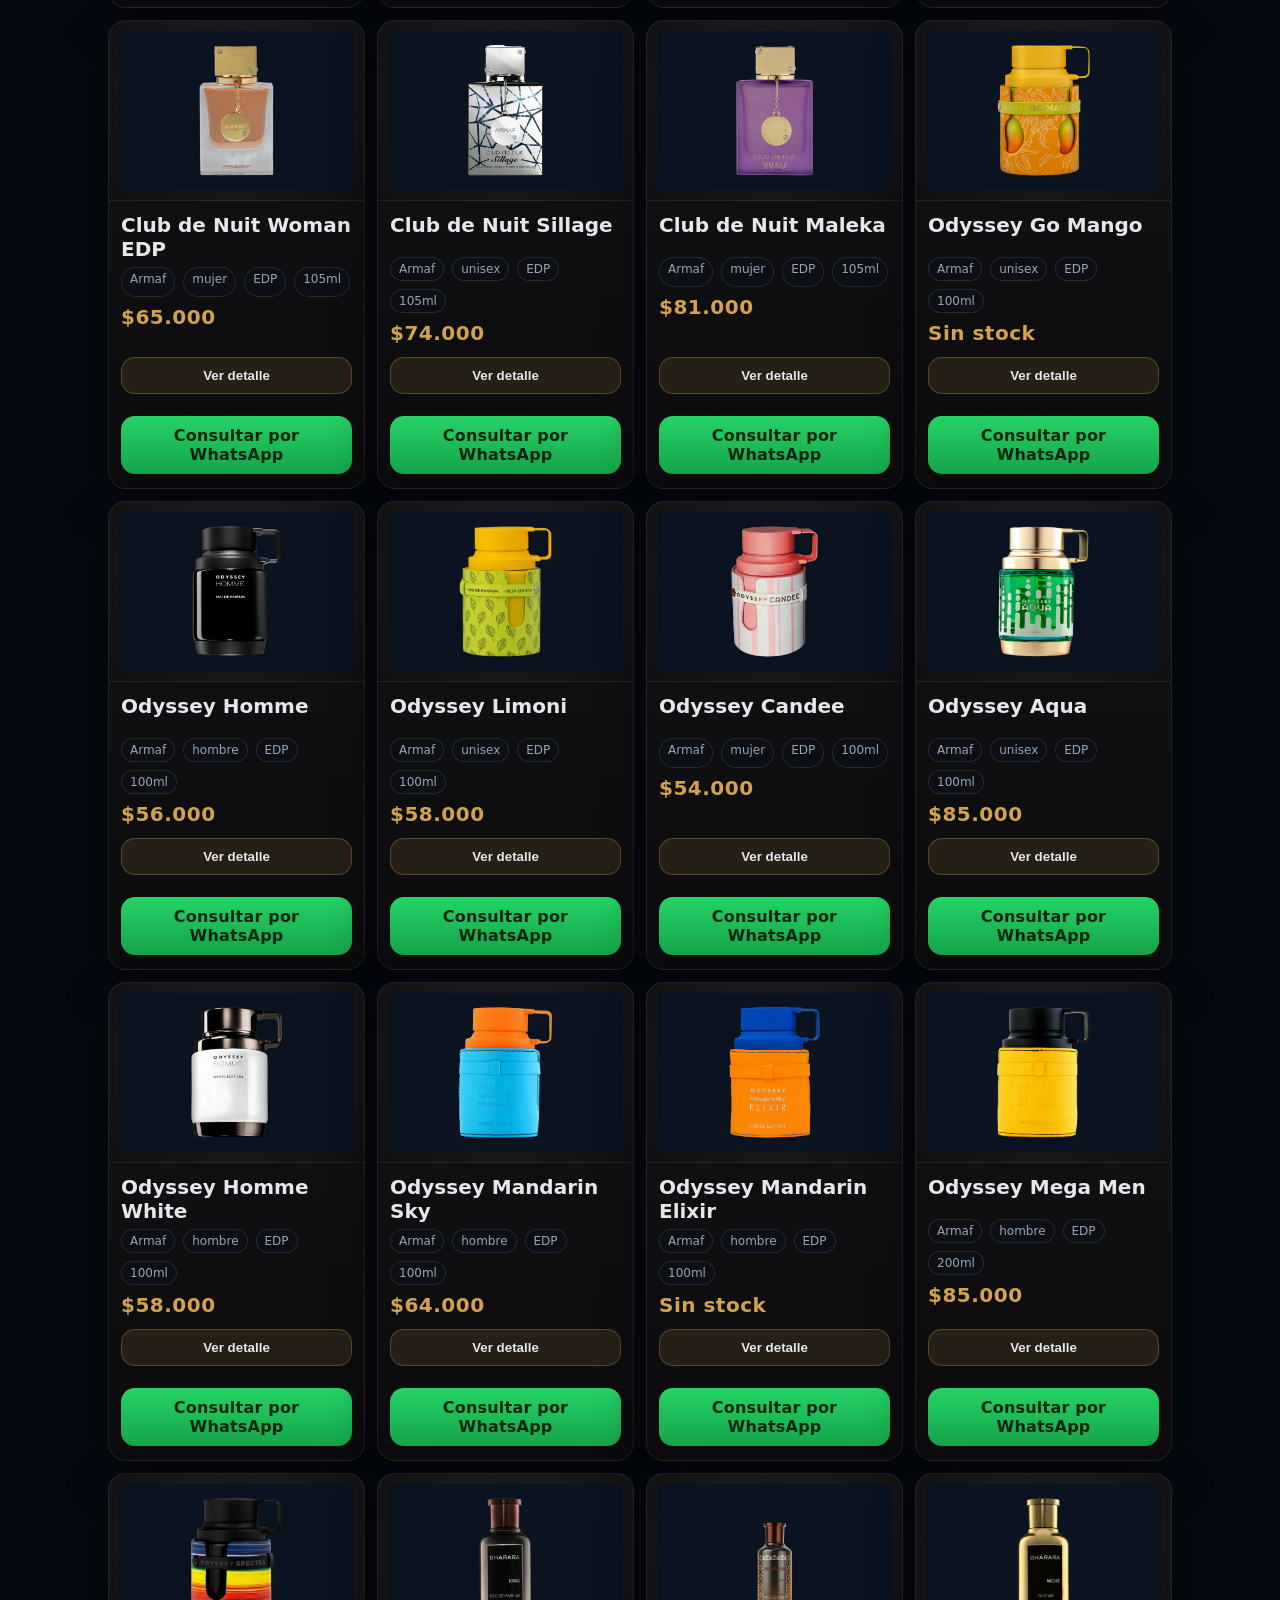
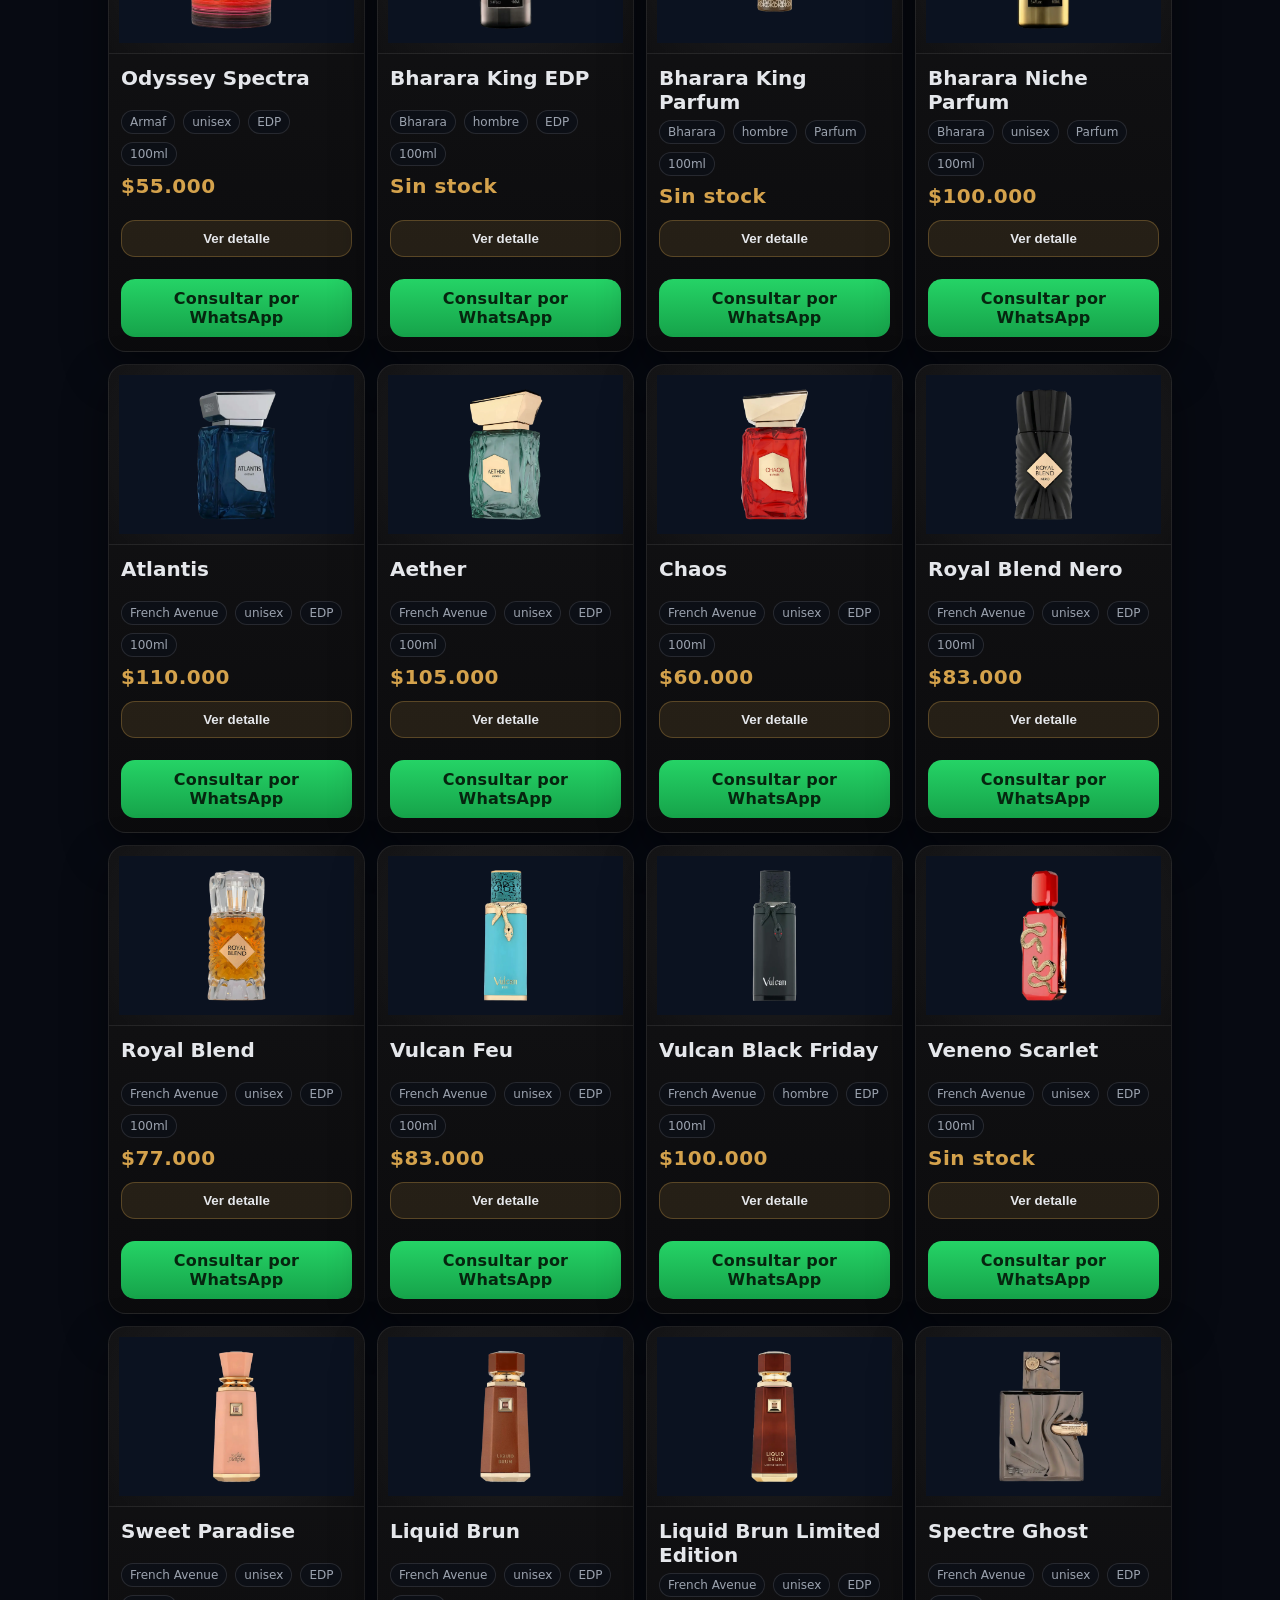
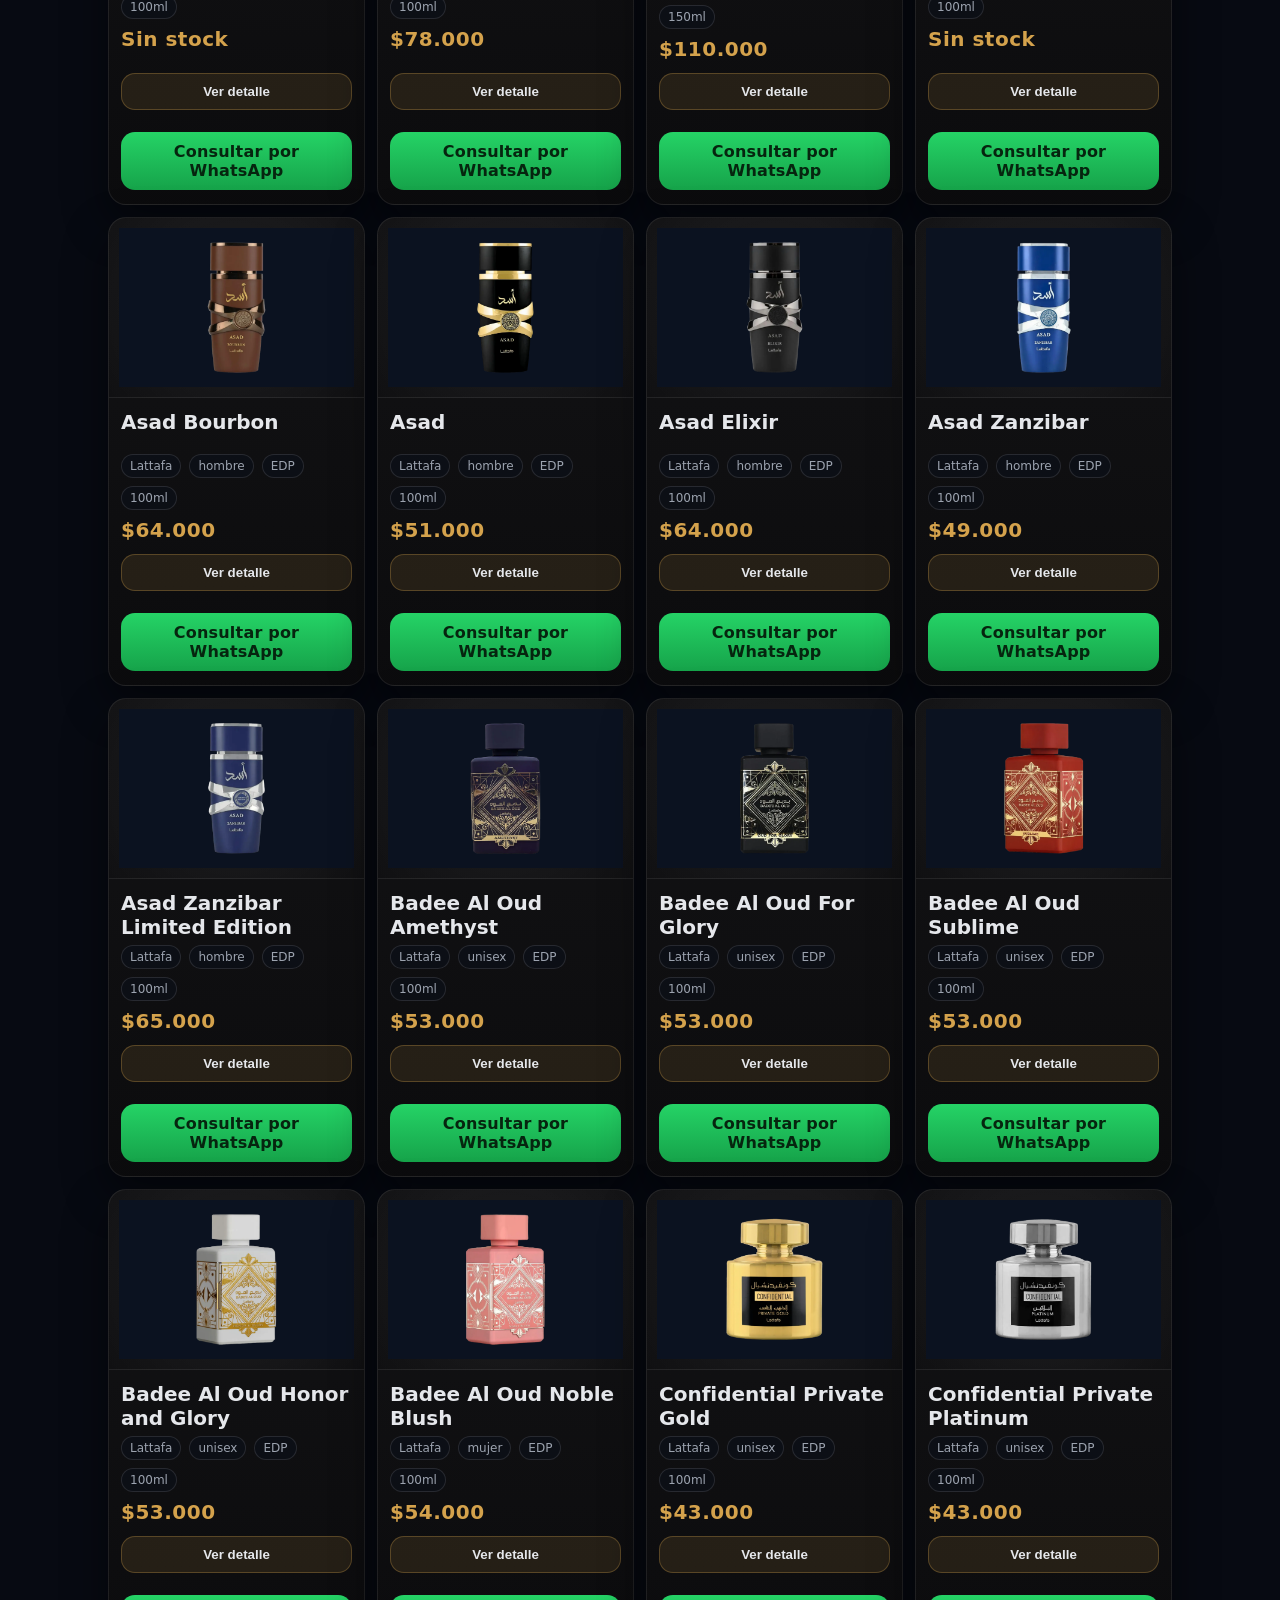
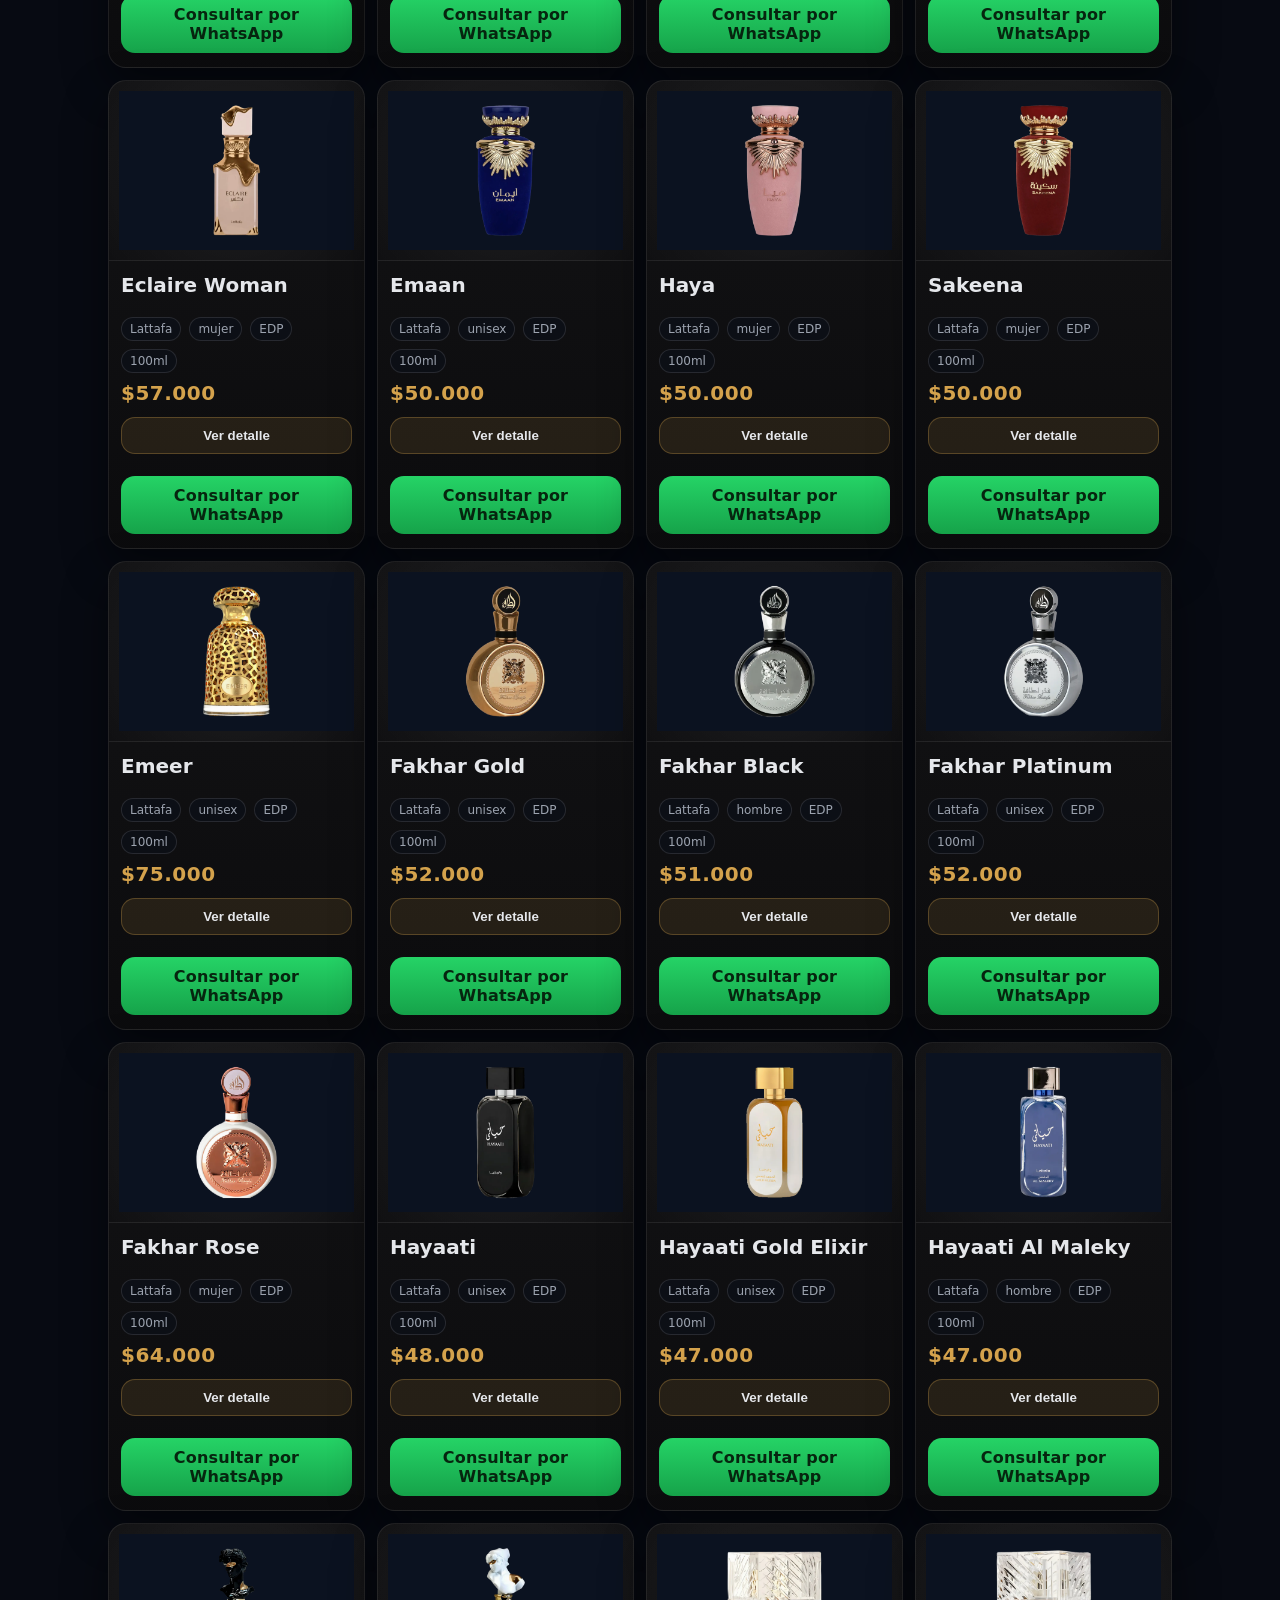
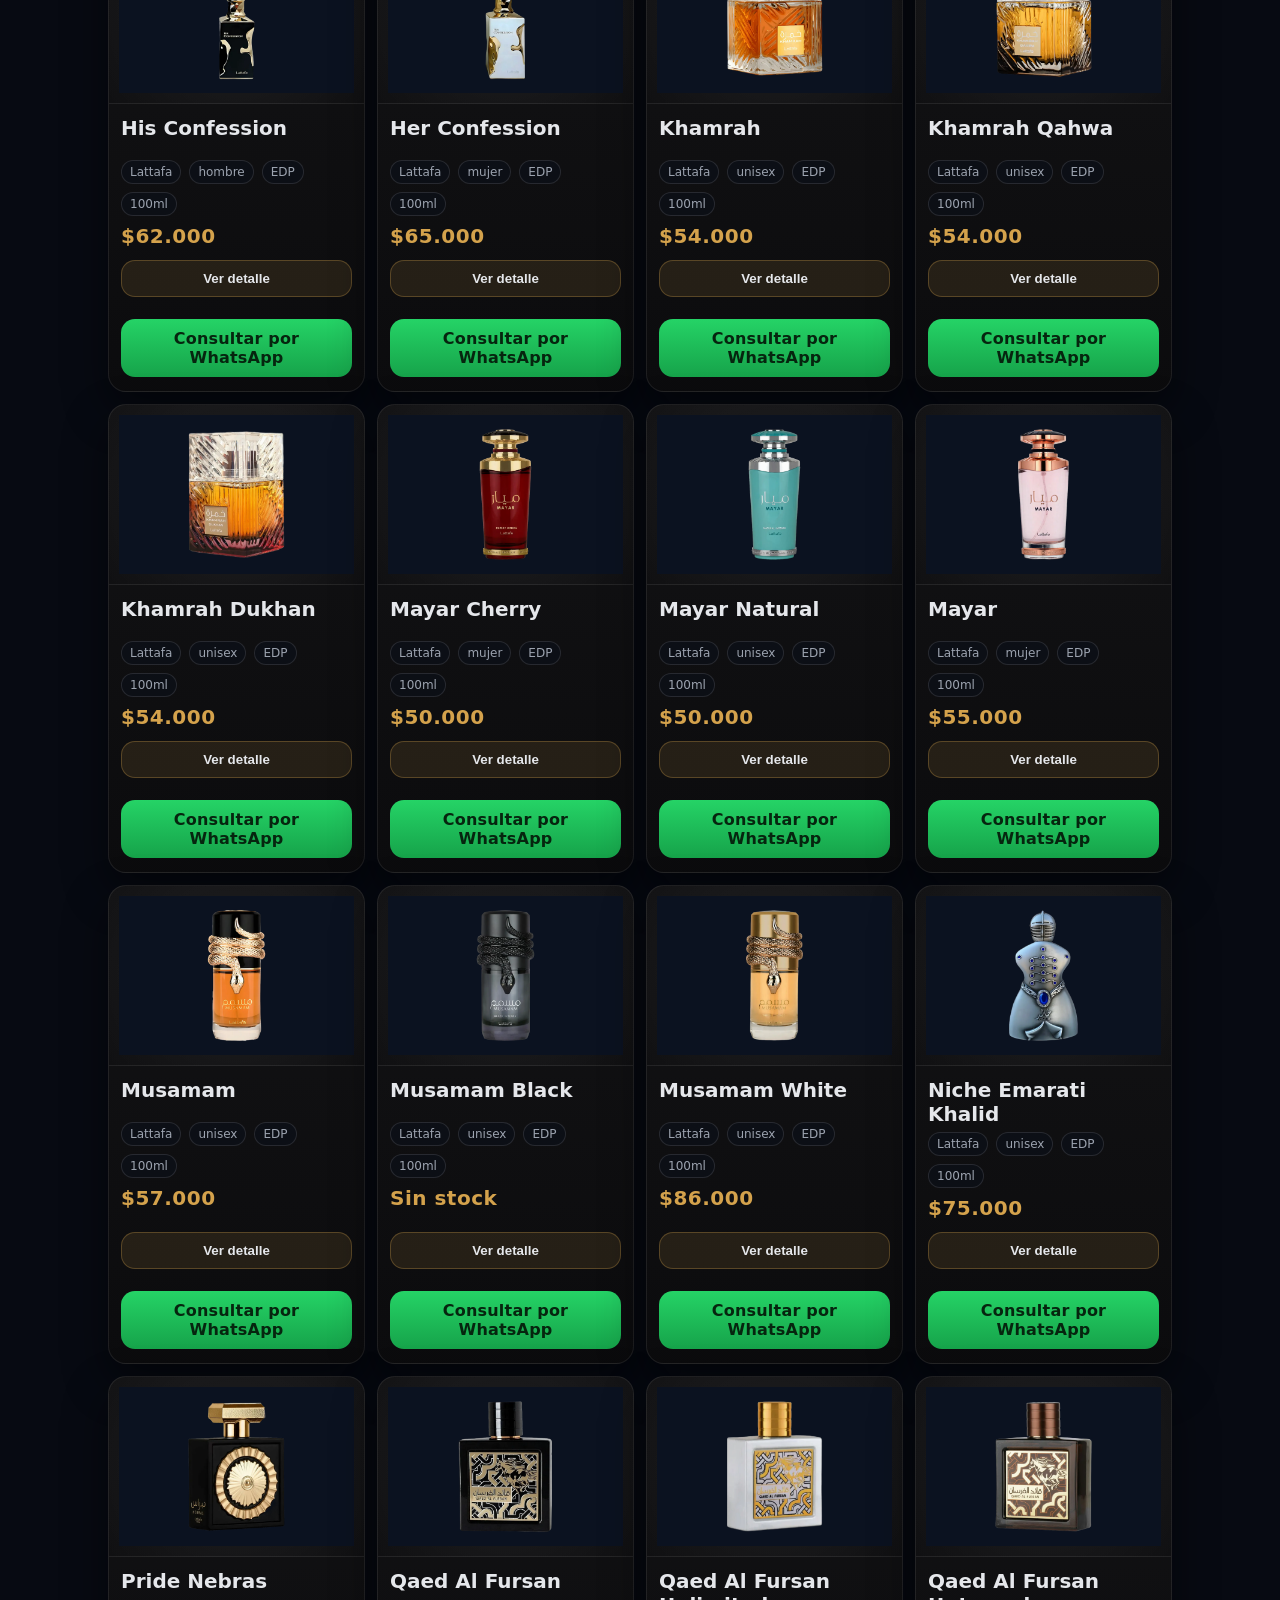
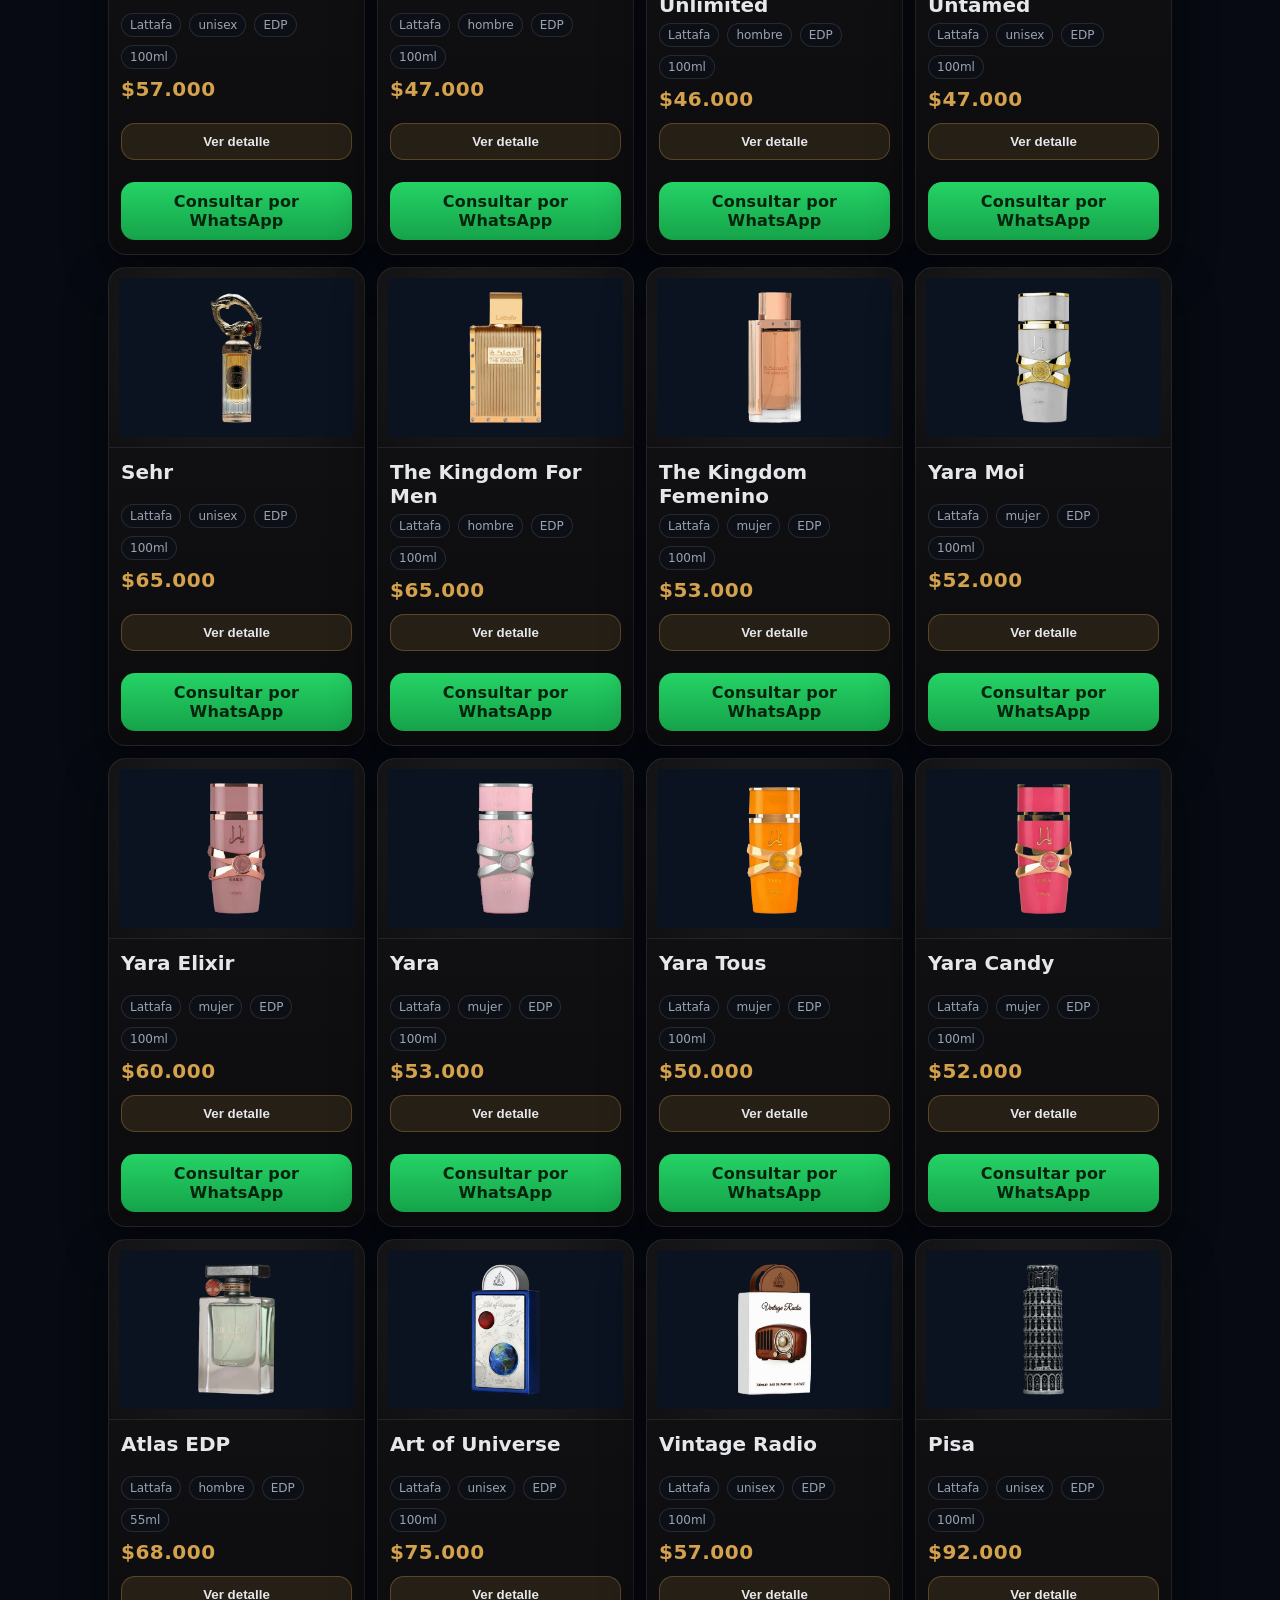
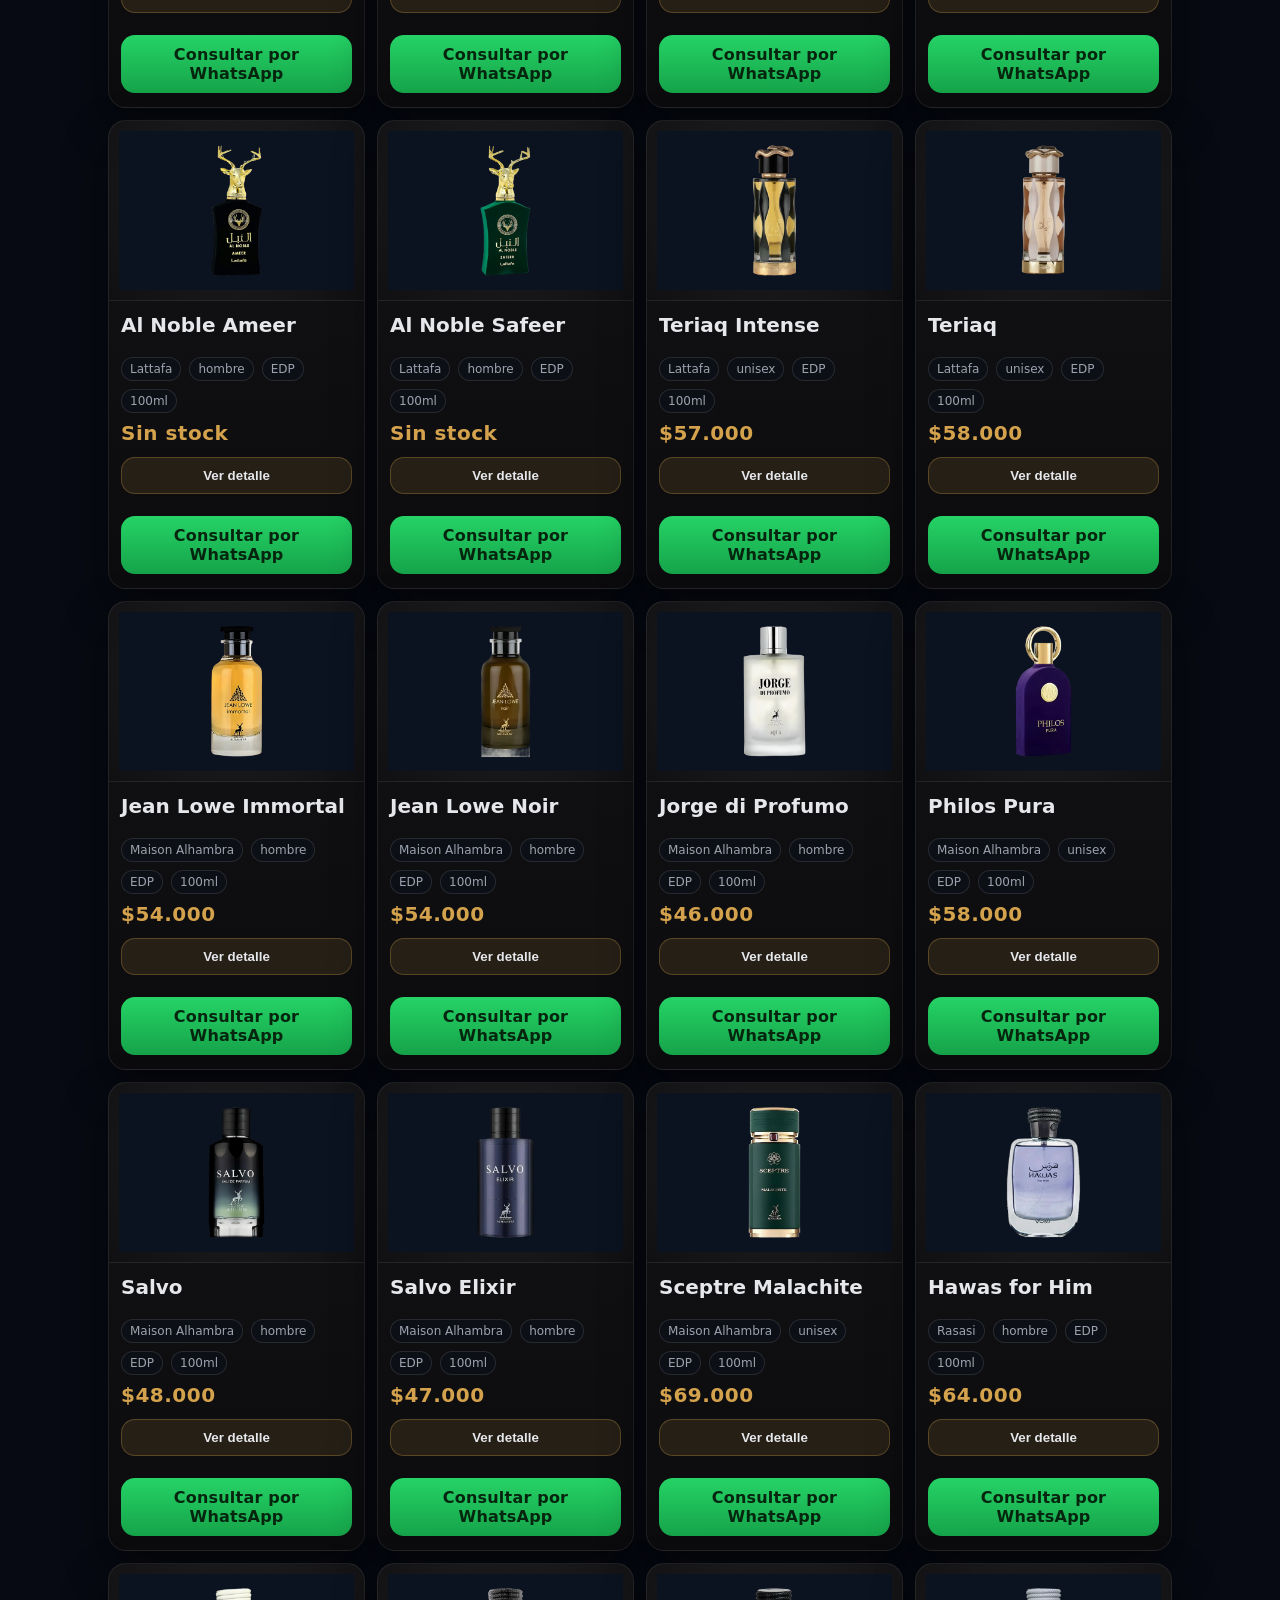
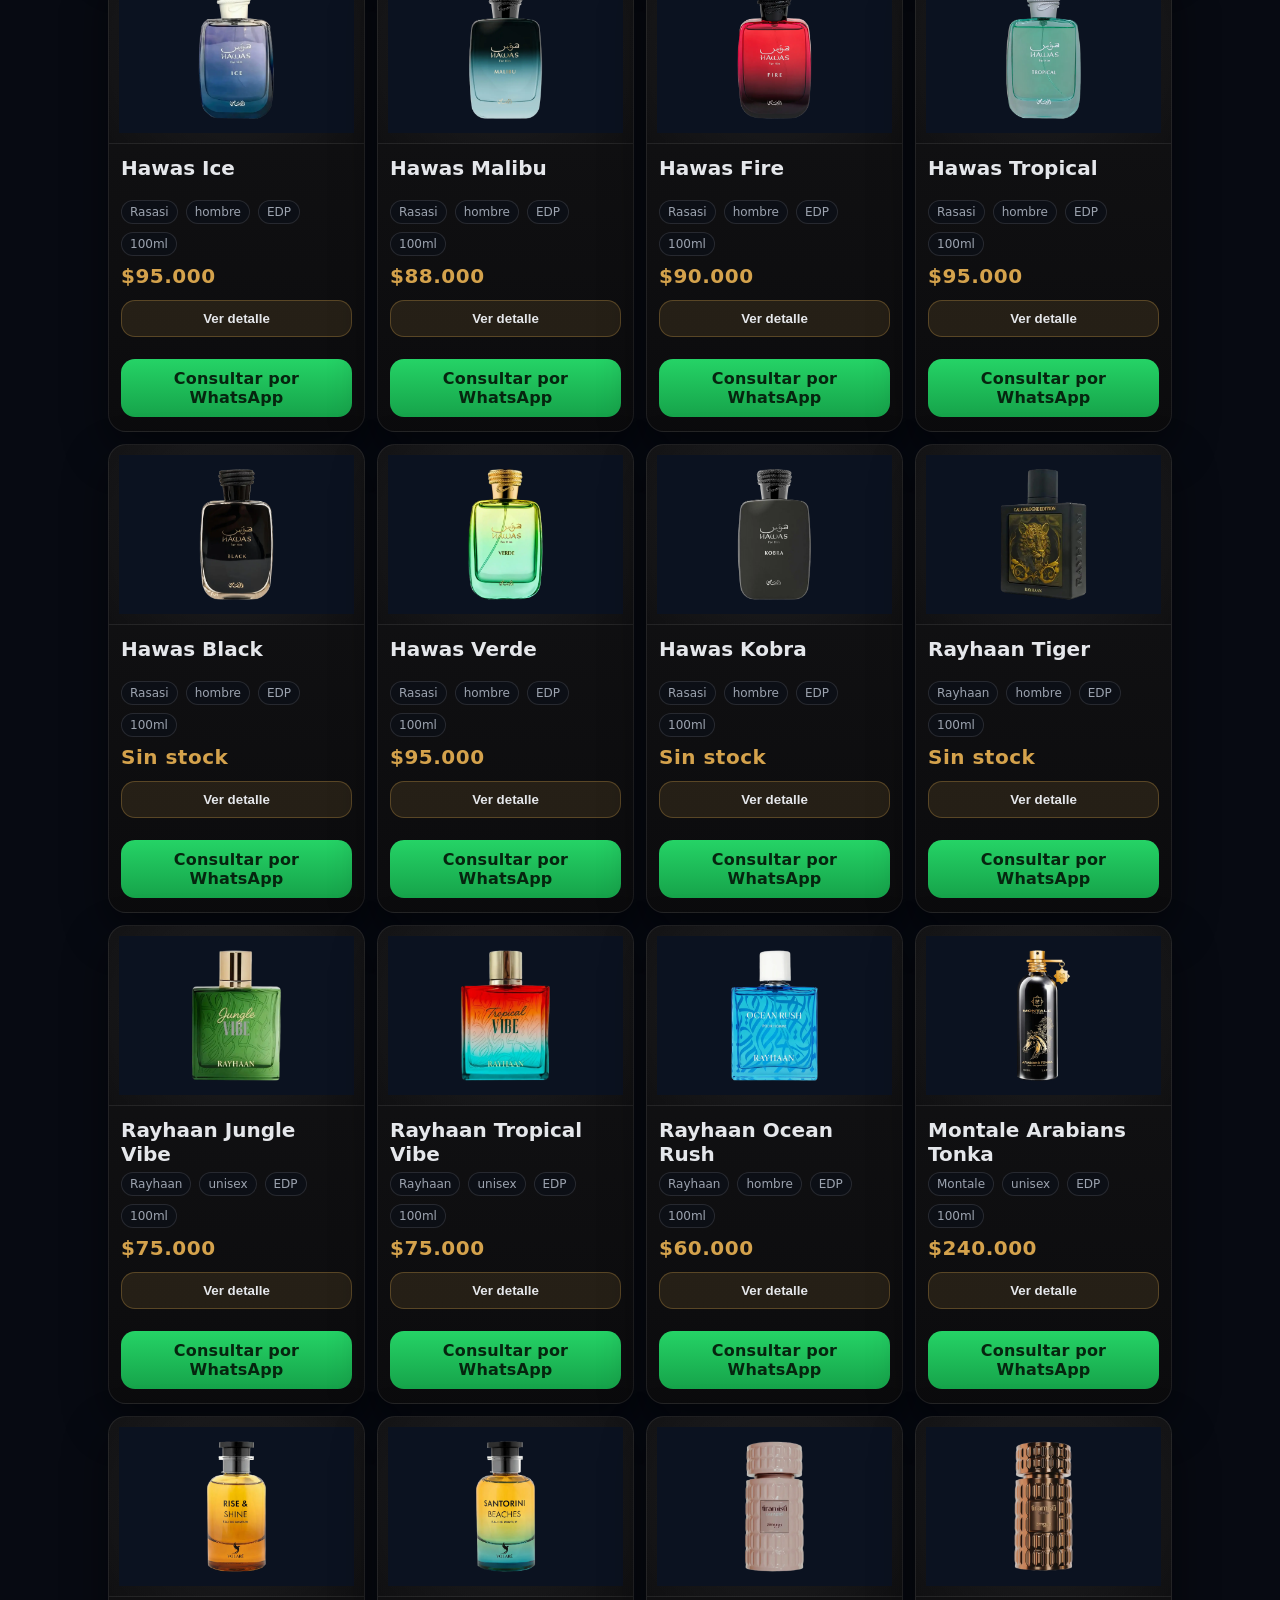
==== commit 2670e6a7: "." ====
--- a/index.html
+++ b/index.html
@@ -4,39 +4,46 @@
   <meta charset="utf-8" />
   <meta name="viewport" content="width=device-width, initial-scale=1" />
   <title>Rulo BarberShop | Catálogo de Perfumes</title>
-
+ 
+  <!-- FIX: Fuentes Poppins y Roboto cargadas correctamente -->
+  <link rel="preconnect" href="https://fonts.googleapis.com">
+  <link rel="preconnect" href="https://fonts.gstatic.com" crossorigin>
+  <link href="https://fonts.googleapis.com/css2?family=Poppins:wght@600;700&family=Roboto:wght@400;500&display=swap" rel="stylesheet">
+ 
   <link rel="stylesheet" href="css/styles.css" />
 </head>
-
-<!-- Modal detalle perfume -->
+ 
+<body>
+ 
+<!-- FIX: Modal movido DENTRO del body (antes estaba fuera) -->
 <div id="modal" class="modal hidden" aria-hidden="true">
   <div class="modal__backdrop" data-close="true"></div>
-
+ 
   <div class="modal__panel" role="dialog" aria-modal="true" aria-labelledby="modalTitle">
     <button class="modal__close" id="modalClose" aria-label="Cerrar">✕</button>
-
+ 
     <div class="modal__media">
       <img id="modalImg" src="" alt="Perfume" />
     </div>
-
+ 
     <div class="modal__content">
       <div class="modal__top">
         <h2 id="modalTitle" class="modal__title"></h2>
         <div id="modalPrice" class="modal__price"></div>
       </div>
-
+ 
       <div id="modalBadges" class="modal__badges"></div>
-
+ 
       <p id="modalDesc" class="modal__desc"></p>
-
-      <p id="modal-descripcion"></p>
-
+ 
+      <!-- FIX: Eliminado <p id="modal-descripcion"> que era código muerto -->
+ 
       <div class="notas">
-         <p><strong>Salida:</strong> <span id="notas-salida"></span></p>
-         <p><strong>Corazón:</strong> <span id="notas-corazon"></span></p>
-         <p><strong>Fondo:</strong> <span id="notas-fondo"></span></p>
+        <p><strong>Salida:</strong> <span id="notas-salida"></span></p>
+        <p><strong>Corazón:</strong> <span id="notas-corazon"></span></p>
+        <p><strong>Fondo:</strong> <span id="notas-fondo"></span></p>
       </div>
-
+ 
       <div class="modal__grid">
         <div class="modal__item">
           <div class="modal__label">Duración</div>
@@ -47,15 +54,14 @@
           <div id="modalEstela" class="modal__value"></div>
         </div>
       </div>
-
+ 
       <a id="modalWa" class="btn btn--wa" href="#" target="_blank" rel="noopener">
         Consultar por WhatsApp
       </a>
     </div>
   </div>
 </div>
-
-<body>
+ 
 <header class="topbar">
   <div class="brand">
     <img src="img/logo.png" alt="Rulo BarberShop" class="logo logo--icon" />
@@ -64,7 +70,7 @@
       <div class="brandSub">BarberShop • Perfumes Árabes</div>
     </div>
   </div>
-
+ 
   <div class="actions">
     <input
       id="search"
@@ -72,10 +78,10 @@
       type="search"
       placeholder="Buscar perfume (ej: Asad, Khamrah, Afnan)..."
     />
-
+ 
     <div class="actions-row">
       <button class="menu-toggle" id="menuToggle">Categoría</button>
-
+ 
       <div class="select-wrap">
         <select id="filter" class="select">
           <option value="all">Todos</option>
@@ -88,7 +94,7 @@
       </div>
     </div>
   </div>
-
+ 
   <nav class="mobile-menu" id="mobileMenu">
     <a href="#perfumes">Perfumes</a>
     <a href="#decants">Decants</a>
@@ -96,65 +102,60 @@
     <a href="#desodorantes">Desodorantes</a>
   </nav>
 </header>
-
-  <main class="container">
-    <section class="hero">
-      <h1>Catálogo de Perfumes Árabes</h1>
-      <!-- <p class="confianza">
-        Productos originales || Probadores disponibles en el local
-      </p> -->
-
-      <p class="subtitle">
-        Elegí tu fragancia • Mirá precio<br>
-        Tocá “Consultar” y te respondemos por WhatsApp
-      </p>
-    </section>
-
-    <section id="perfumes">
-      <h2 class="section-title">Perfumes</h2>
-      <section id="grid" class="grid"></section>
-    </section>
-
-    <section id="decants" class="section-block">
-      <h2 class="section-title">Decants</h2>
-      <div id="decantsGrid" class="grid"></div>
-    </section>
-
-    <section id="promos" class="section-block">
-      <h2 class="section-title">Promociones</h2>
-      <div id="promosGrid" class="grid"></div>
-    </section>
-
-    <section id="desodorantes" class="section-block">
-      <h2 class="section-title">Desodorantes</h2>
-      <div id="desodorantsGrid" class="grid"></div>
-    </section>
-
-
-    <div class="store-status">
-      🟢 Atención por WhatsApp activa
-    </div>
-
-    <div id="empty" class="empty hidden">
-      <p>No se encontraron perfumes con esos filtros.</p>
-    </div>
-
-    
-  </main>
-
-  <footer class="footer">
-    <p>© <span id="year"></span> Rulo BarberShop — Barbería y Perfumería</p>
-  </footer>
-
-  <button id="topBtn" type="button" aria-label="Volver arriba">↑</button>
-  
-  <script src="js/app.js"></script>
-
-  <a class="wa-float" href="https://wa.me/5493535669706" target="_blank" aria-label="WhatsApp">
+ 
+<main class="container">
+  <section class="hero">
+    <h1>Catálogo de Perfumes Árabes</h1>
+    <p class="subtitle">
+      Elegí tu fragancia • Mirá precio<br>
+      Tocá "Consultar" y te respondemos por WhatsApp
+    </p>
+  </section>
+ 
+  <section class="home-categories"></section>
+ 
+  <section id="perfumes">
+    <h2 class="section-title">Perfumes</h2>
+    <section id="grid" class="grid"></section>
+  </section>
+ 
+  <section id="decants" class="section-block">
+    <h2 class="section-title">Decants</h2>
+    <div id="decantsGrid" class="grid"></div>
+  </section>
+ 
+  <!-- FIX: Sección Promos se oculta automáticamente si no hay datos (ver app.js) -->
+  <section id="promos" class="section-block">
+    <h2 class="section-title">Promociones</h2>
+    <div id="promosGrid" class="grid"></div>
+  </section>
+ 
+  <section id="desodorantes" class="section-block">
+    <h2 class="section-title">Desodorantes</h2>
+    <div id="desodorantsGrid" class="grid"></div>
+  </section>
+ 
+  <div class="store-status">
+    🟢 Atención por WhatsApp activa
+  </div>
+ 
+  <div id="empty" class="empty hidden">
+    <p>No se encontraron perfumes con esos filtros.</p>
+  </div>
+</main>
+ 
+<footer class="footer">
+  <p>© <span id="year"></span> Rulo BarberShop — Barbería y Perfumería</p>
+</footer>
+ 
+<button id="topBtn" type="button" aria-label="Volver arriba">↑</button>
+ 
+<a class="wa-float" href="https://wa.me/5493535669706" target="_blank" aria-label="WhatsApp">
   <img src="img/whatsapp.svg" alt="WhatsApp">
-  </a>
-
-  
-
+</a>
+ 
+<script src="js/app.js"></script>
+ 
 </body>
-</html>+</html>
+ 
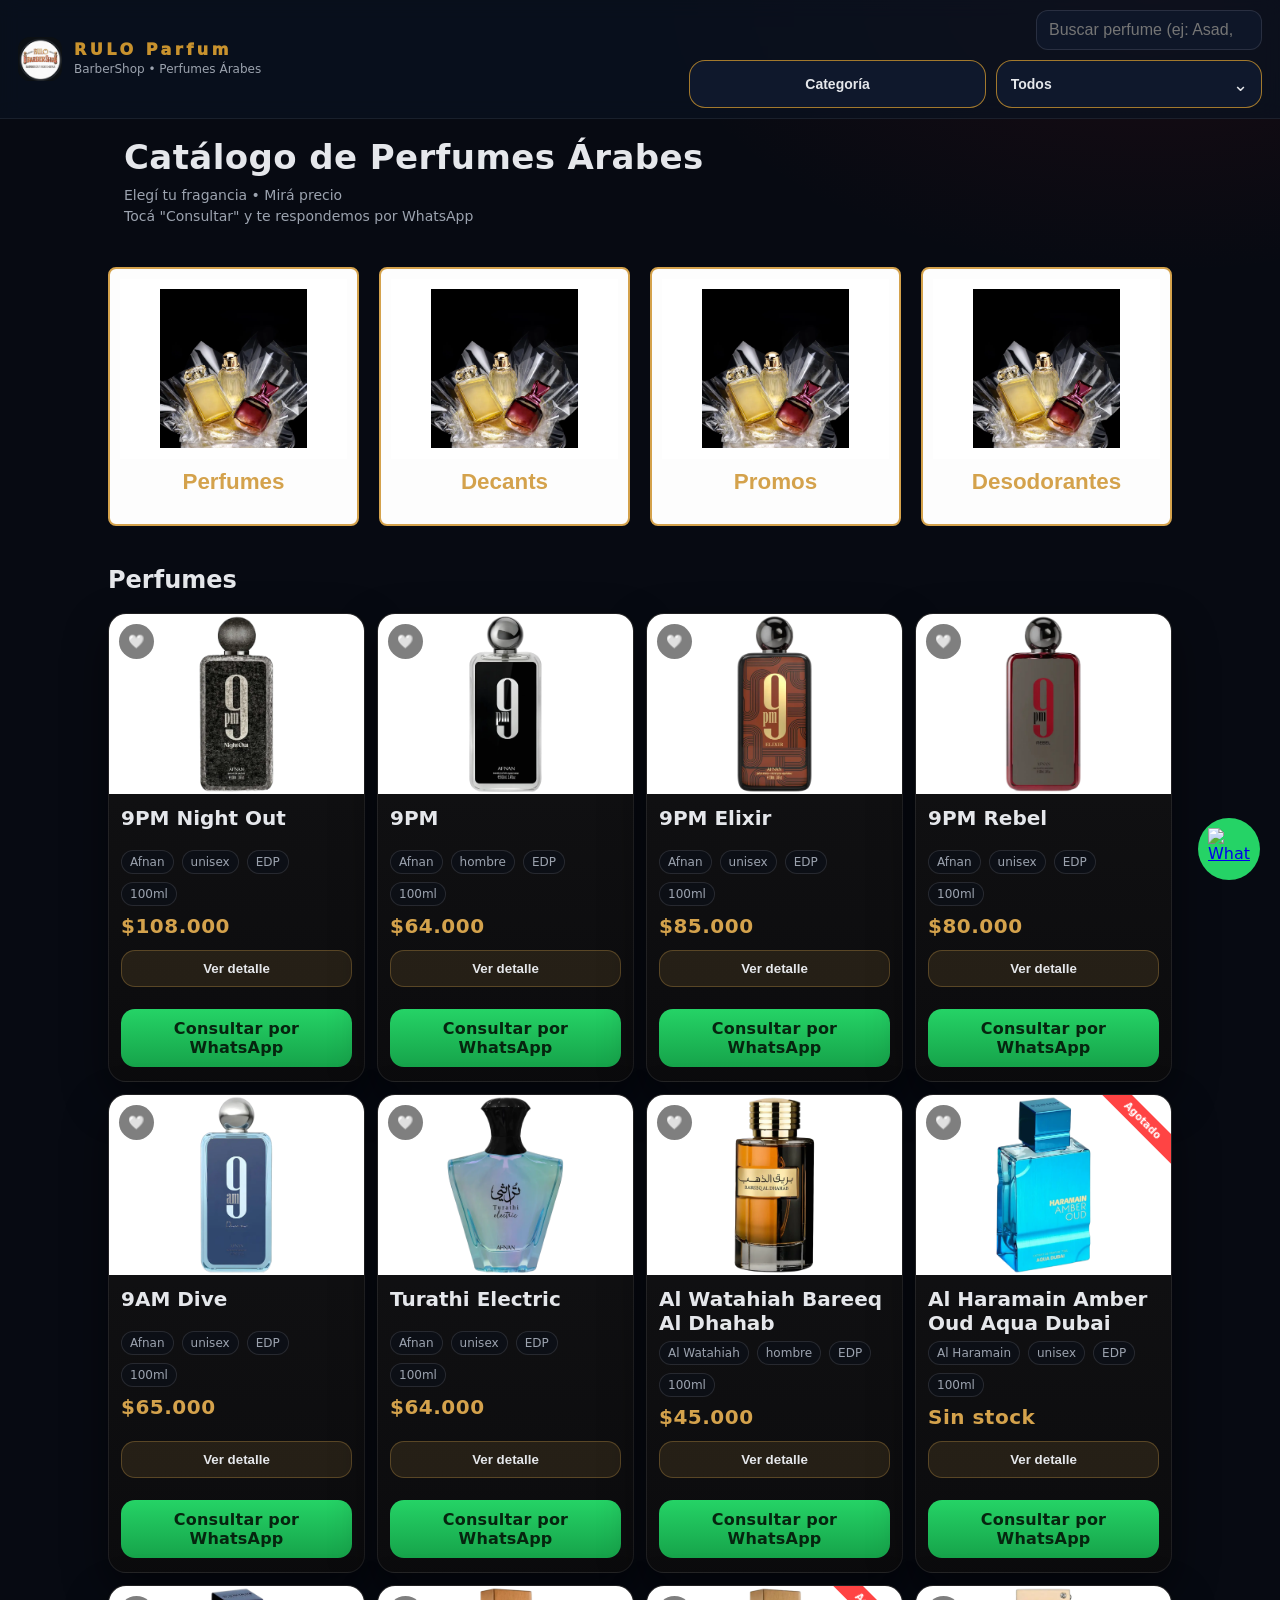
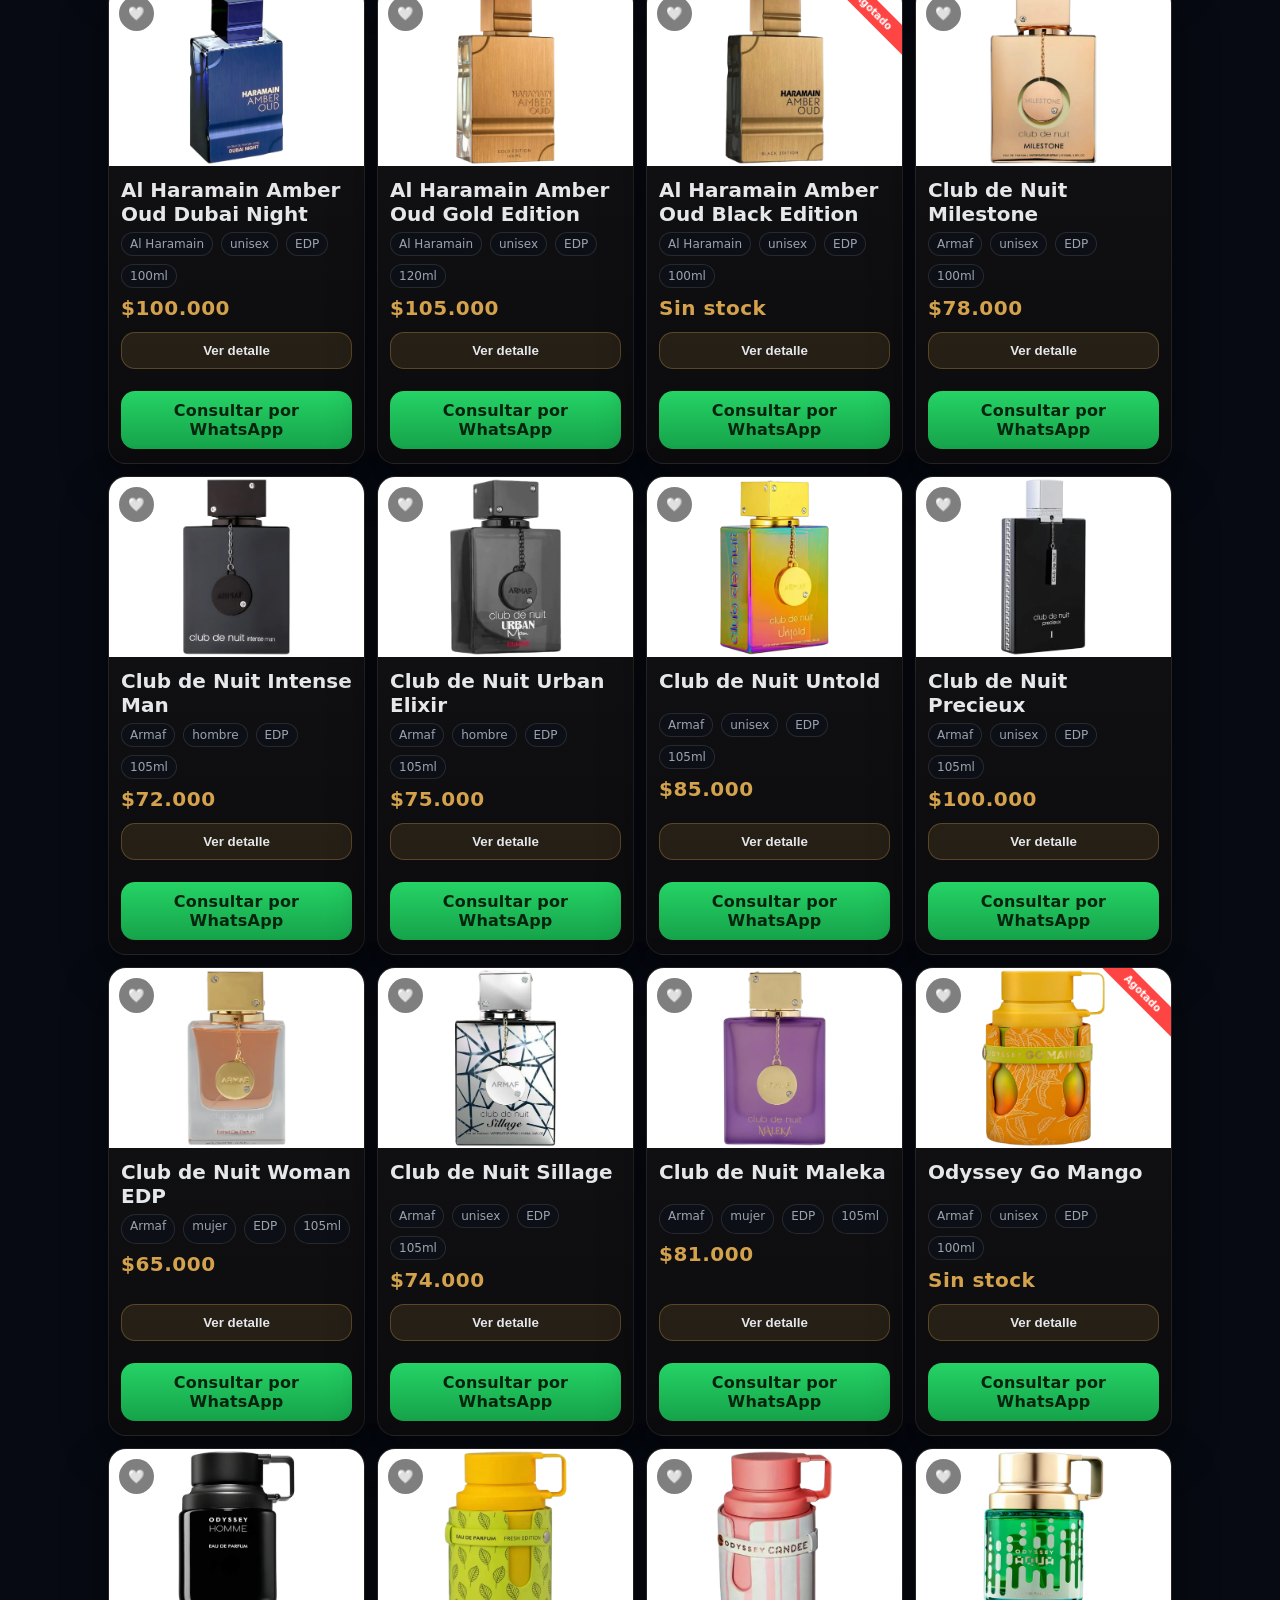
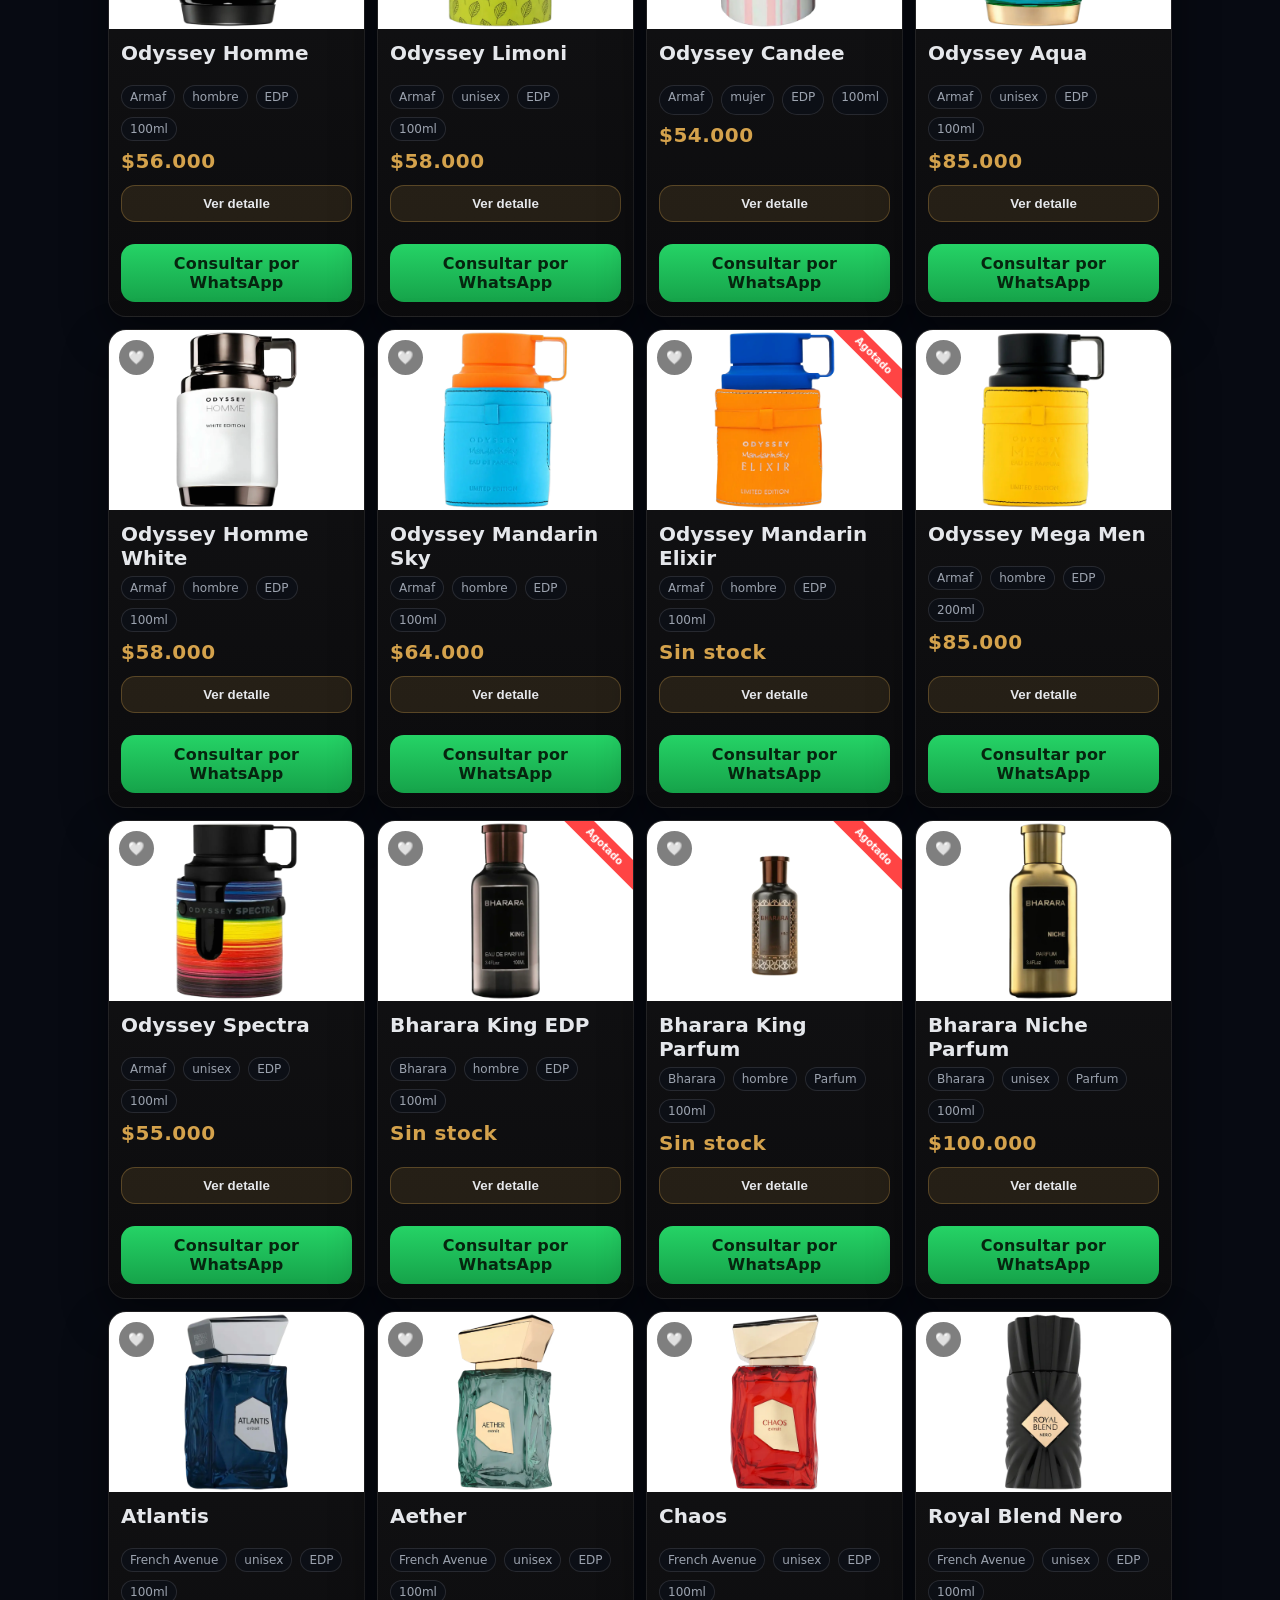
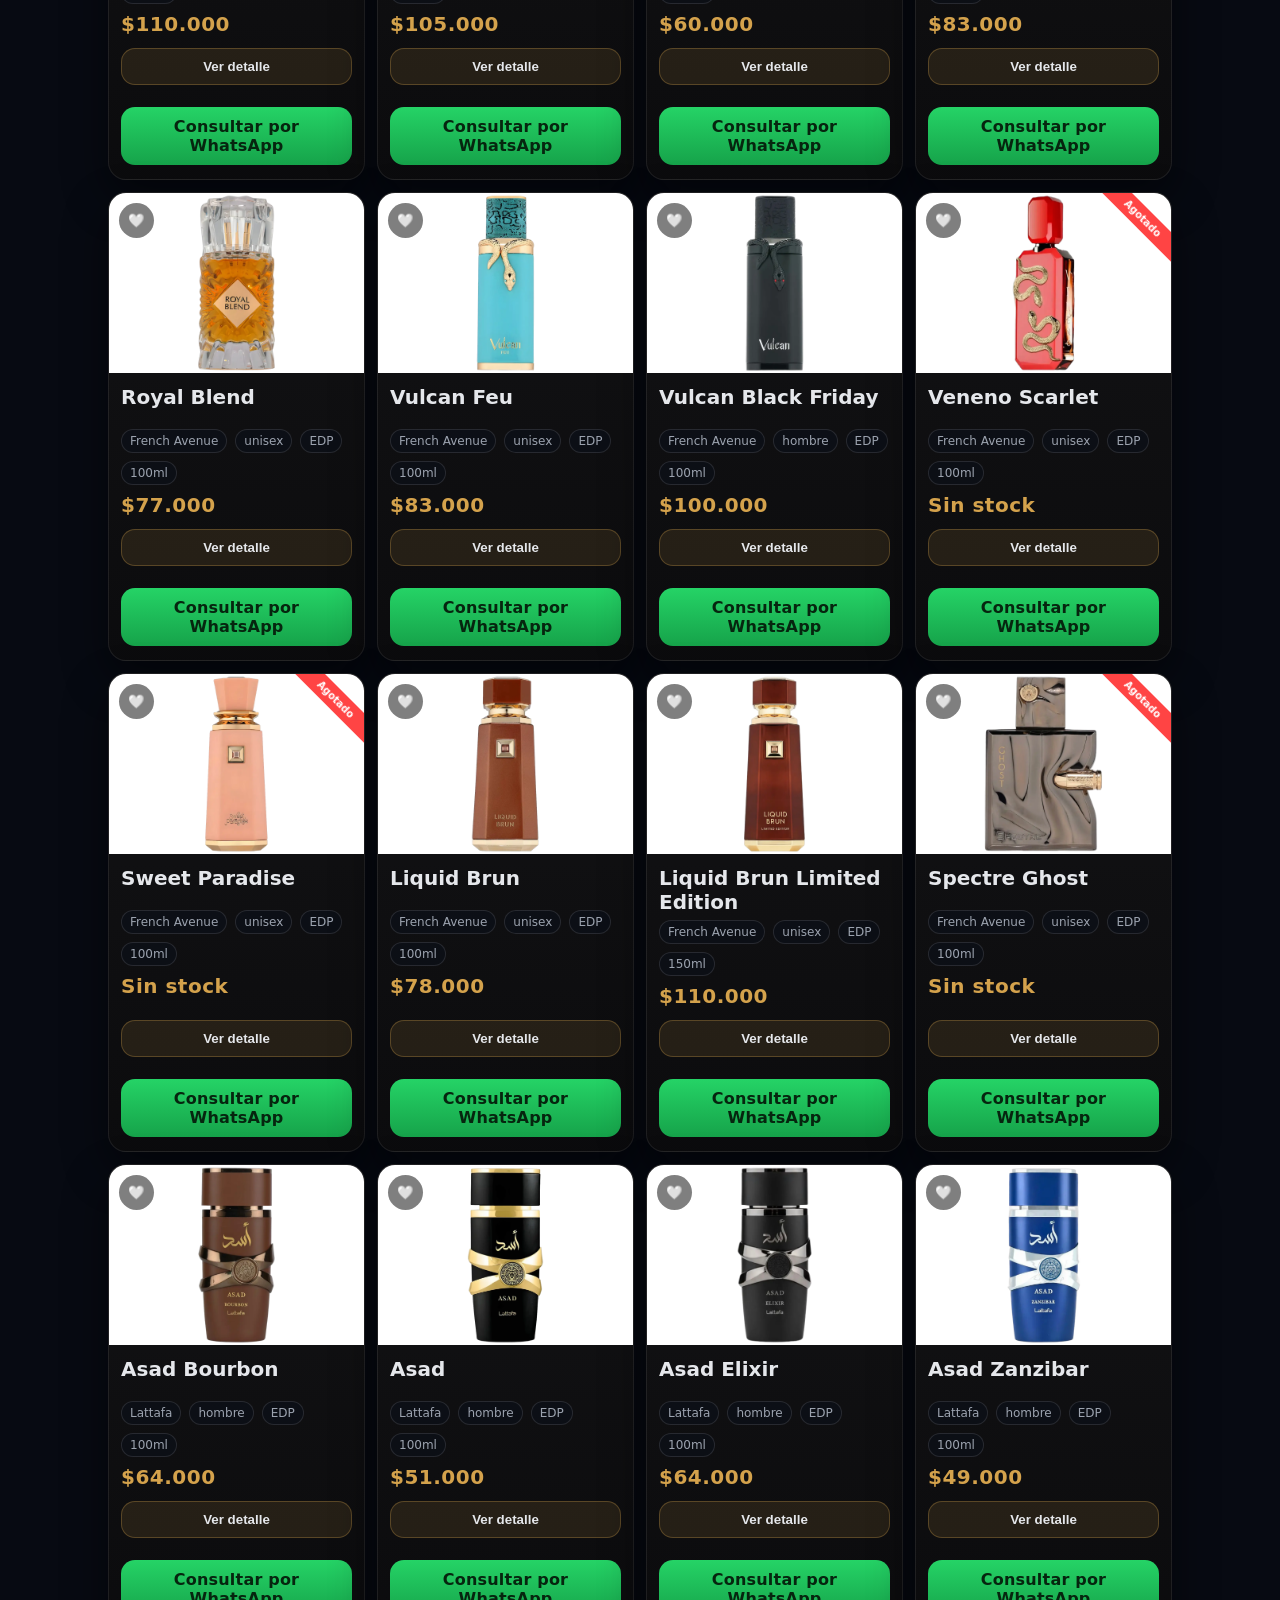
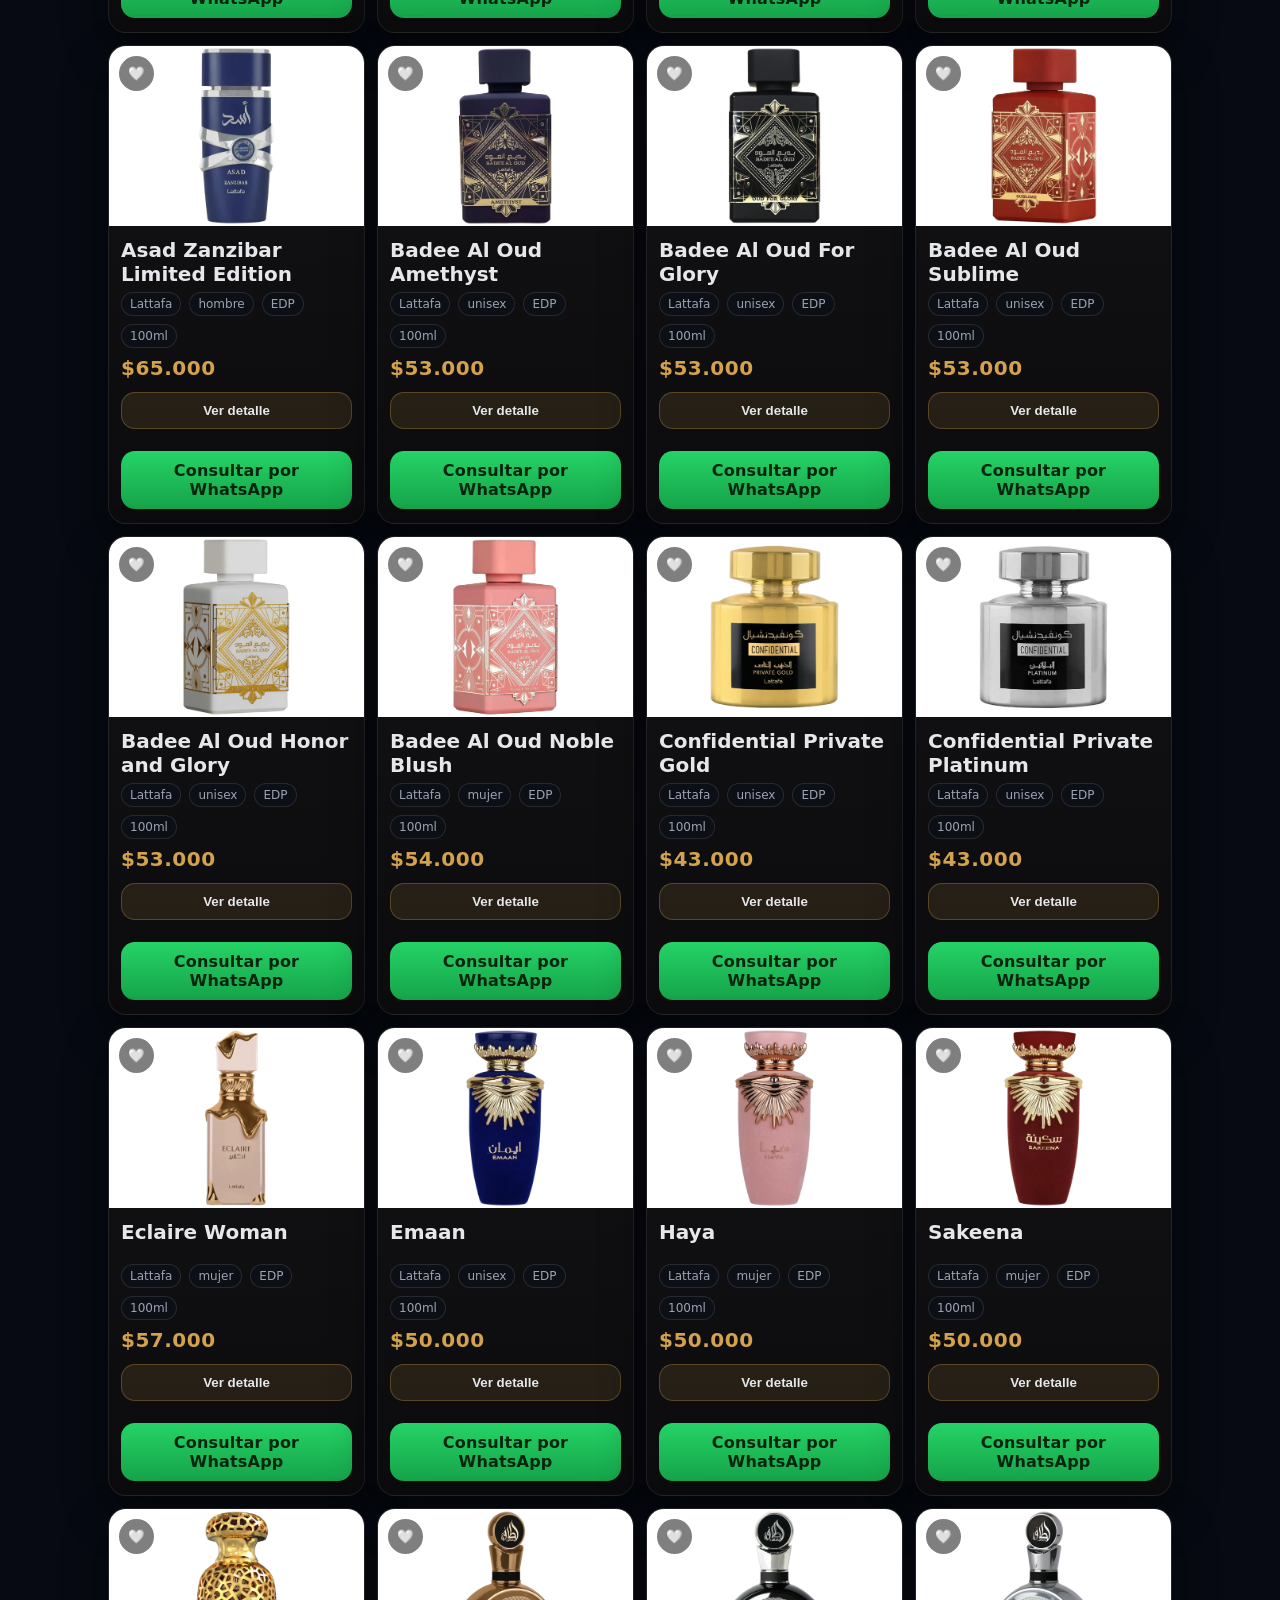
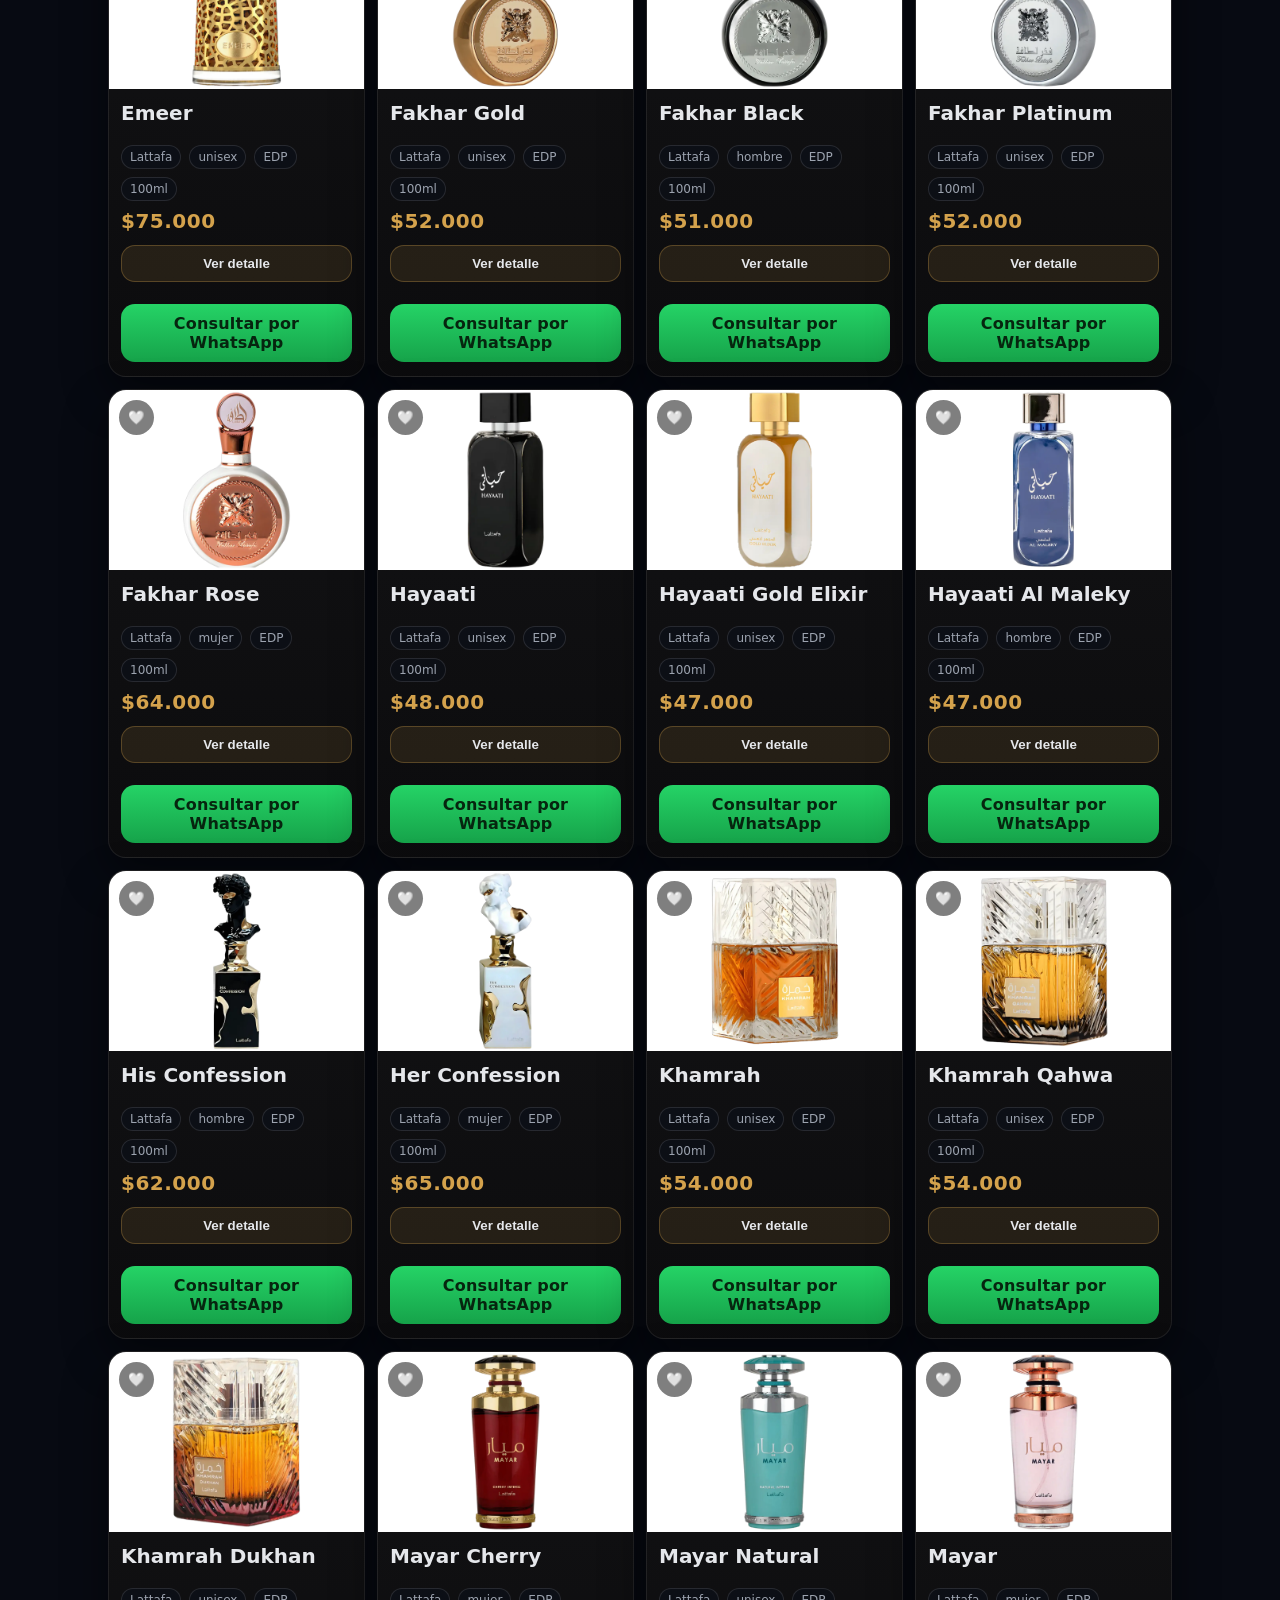
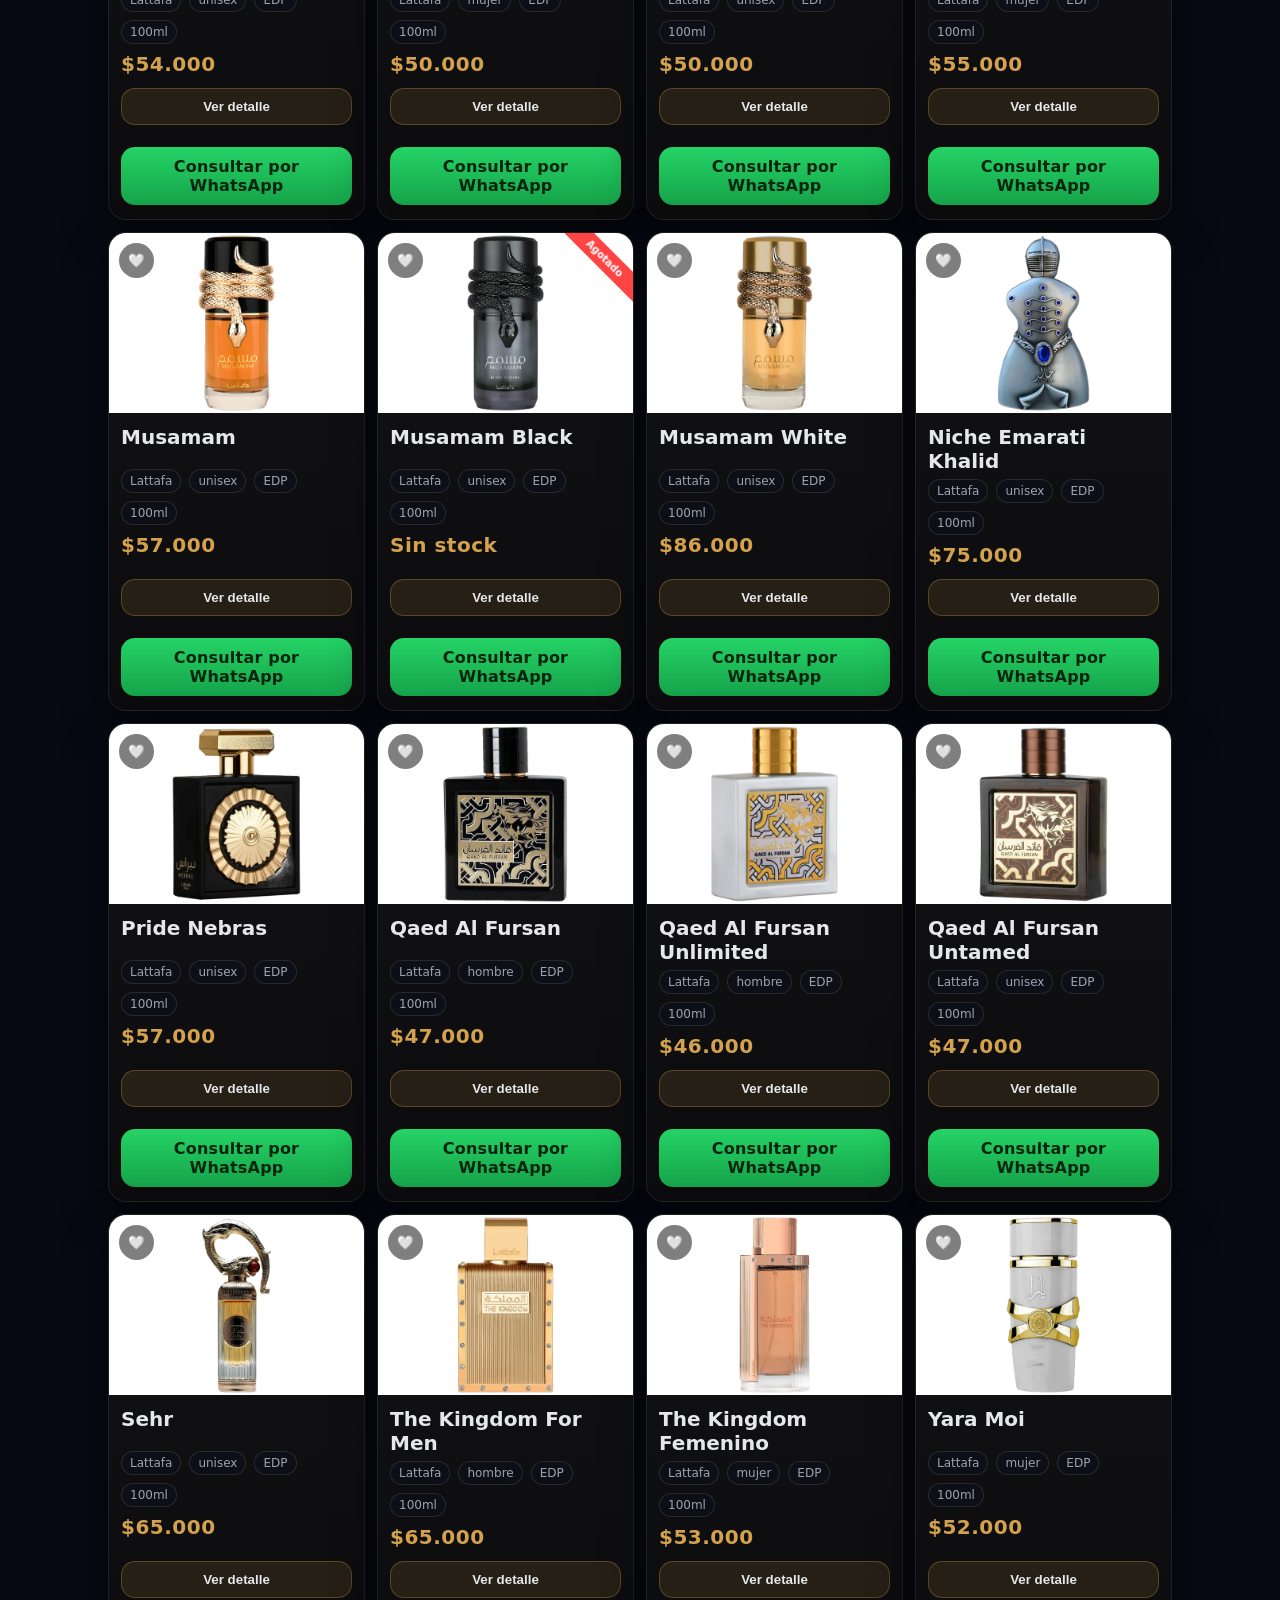
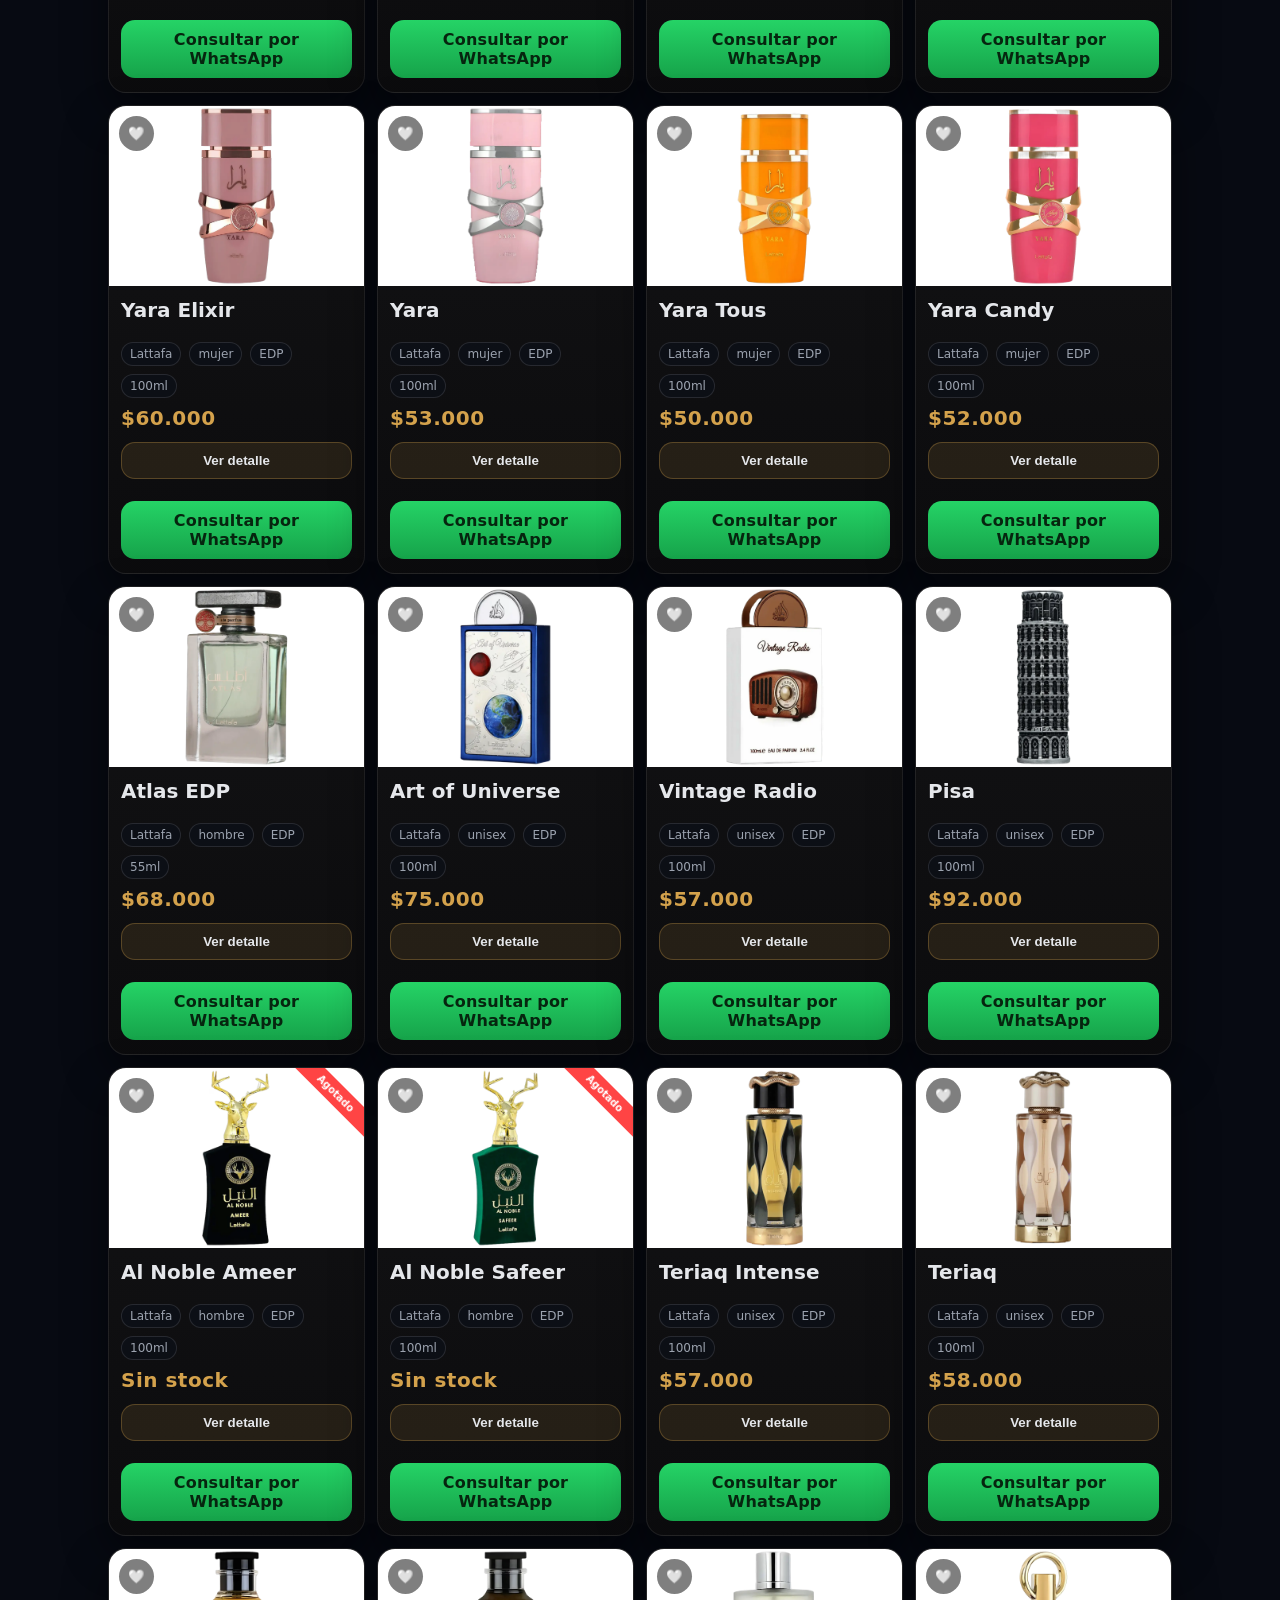
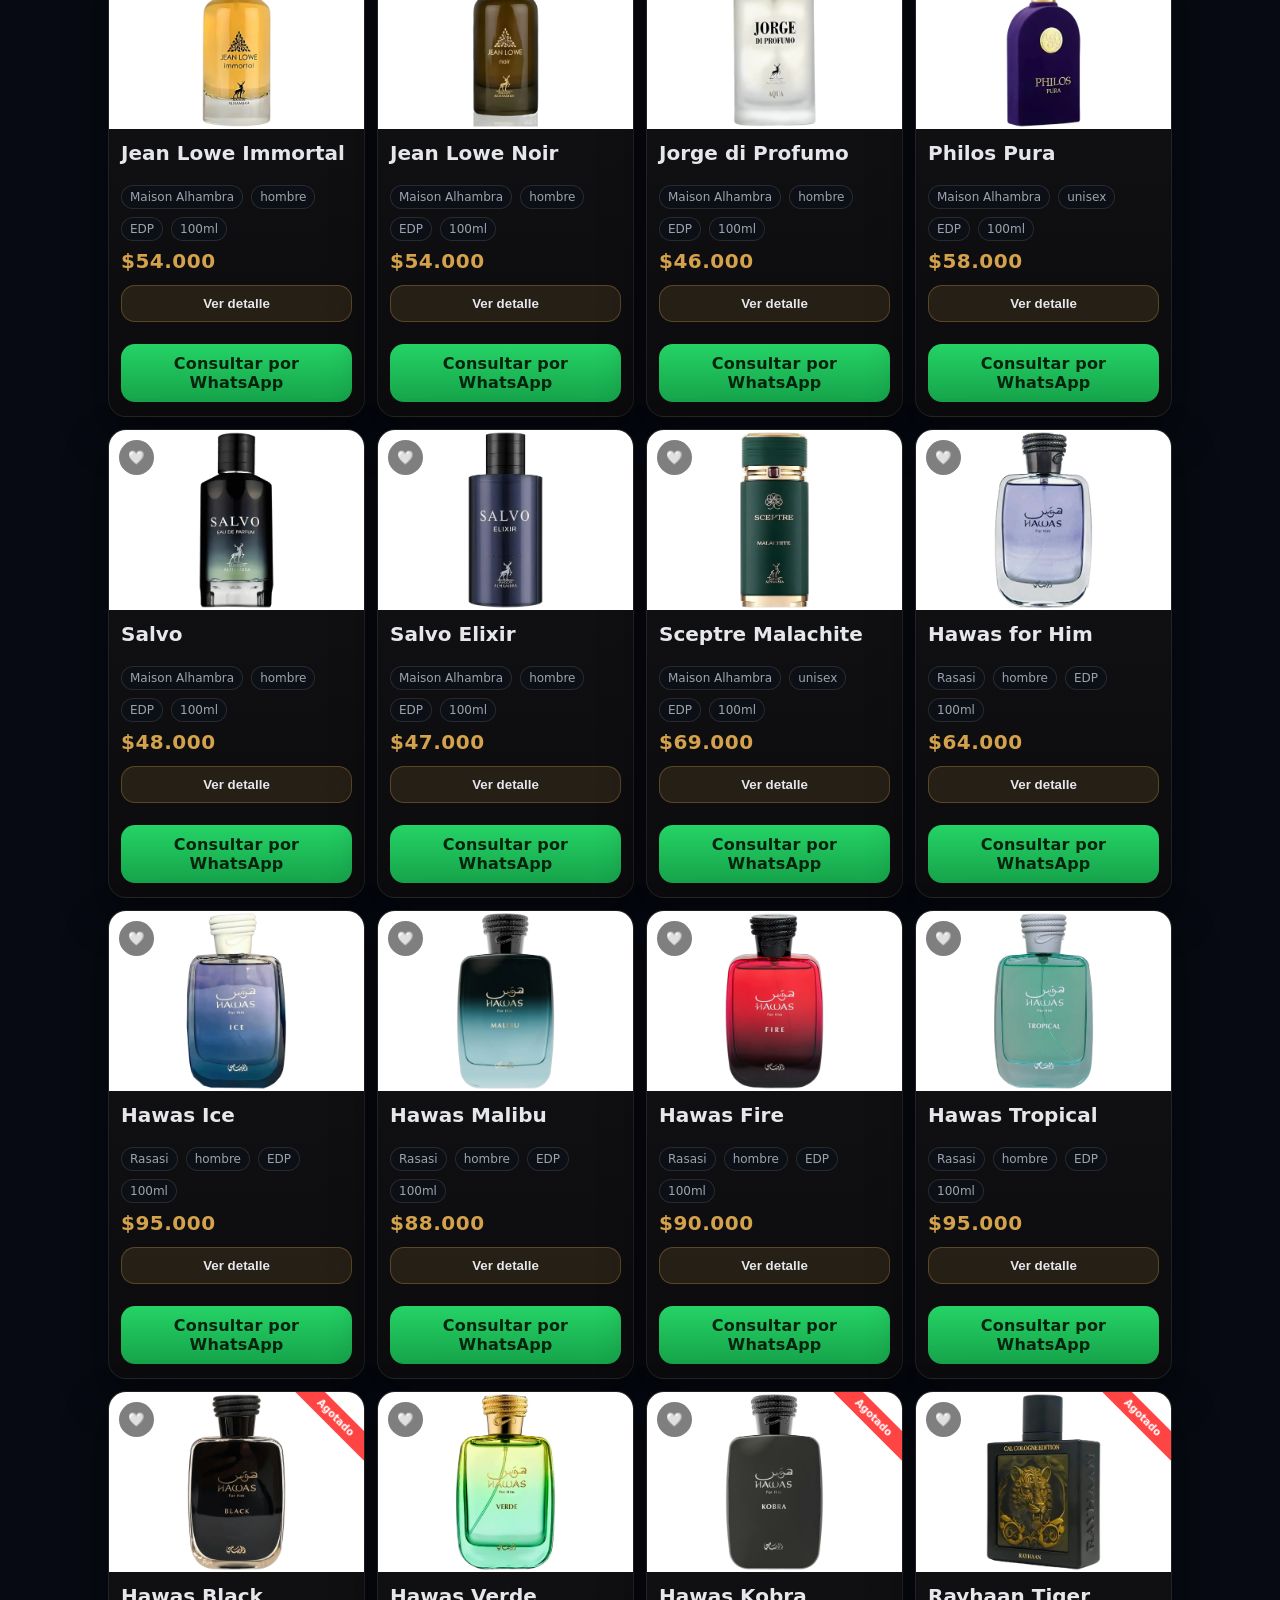
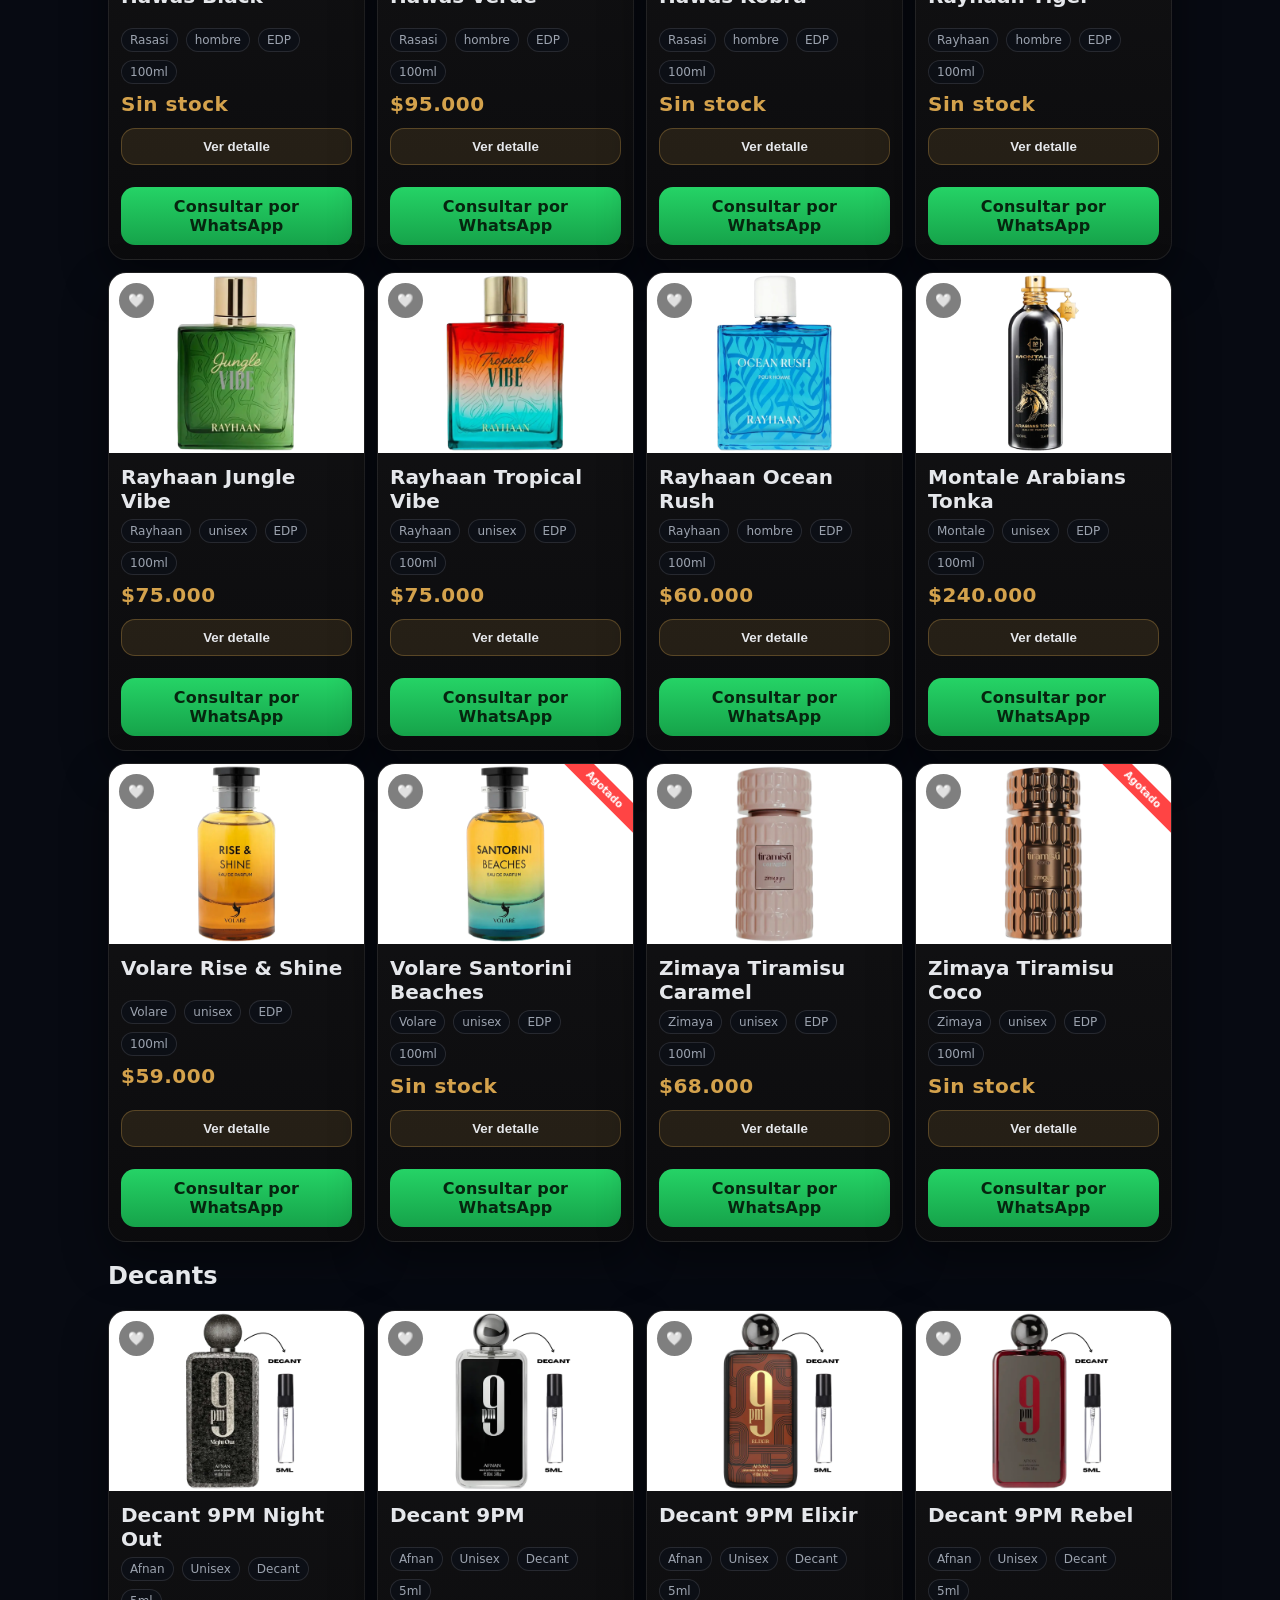
==== commit 868c2e41: "." ====
--- a/index.html
+++ b/index.html
@@ -156,6 +156,10 @@
  
 <script src="js/app.js"></script>
  
+<div id="favButton" class="fav-float" onclick="sendAllFavs()" title="Consultar mi lista">
+  <span>🛒</span>
+  <div class="fav-count" id="favCount">0</div>
+</div>
 </body>
 </html>
  
--- a/css/styles.css
+++ b/css/styles.css
@@ -261,21 +261,76 @@
 
 .thumb{
   height: 180px;
-  padding: 10px;
-  background: radial-gradient(circle at center, rgba(255,255,255,.06), rgba(255,255,255,0));
+  padding: 0;
+  background: #ffffff;
   display:flex;
   align-items:center;
   justify-content:center;
+  overflow: hidden;
   border-bottom: 1px solid rgba(255,255,255,.08);
 }
 
 .thumb img{
-  width:100%;
-  height:100%;
+  width:115%;
+  height:115%;
   object-fit: contain;
   padding: 10px;
-  background:#0b1220;
-}
+  background: transparent;
+}
+
+.home-categories {
+  display: grid;
+  grid-template-columns: repeat(4, 1fr);
+  gap: 20px;
+  margin: 40px 0;
+}
+
+.category-card {
+  background: #fdfdfd; /* fondo claro */
+  border: 2px solid #d4a24c; /* borde dorado */
+  border-radius: 8px;
+  padding: 10px;
+  text-align: center;
+  transition: transform .2s ease, box-shadow .2s ease;
+}
+
+.category-card:hover {
+  transform: scale(1.05);
+  box-shadow: 0 4px 12px rgba(0,0,0,.15);
+}
+
+.category-card .thumb {
+  width: 100%;
+  height: 180px;
+  background: #fff;
+  overflow: hidden;
+}
+
+.category-card .thumb img {
+  width: 100%;
+  height: 100%;
+  object-fit: contain;
+}
+
+.category-card h2 {
+  font-family: 'Poppins', sans-serif; /* podés usar cualquier fuente */
+  font-size: 1.4rem;
+  font-weight: 600;
+  color: #d4a24c; /* dorado */
+  margin-top: 10px;
+}
+
+.category-card p {
+  font-family: 'Roboto', sans-serif;
+  font-size: 1rem;
+  color: #555; /* gris suave */
+}
+
+.category-card a {
+  text-decoration: none; /* quita el subrayado */
+  color: inherit;        /* mantiene el color del texto definido en h2 */
+}
+
 
 .content{
   padding: 12px 12px 14px;
@@ -683,4 +738,71 @@
 
 .grid > *{
   min-width: 0;
+}
+
+/* Badge de Agotado */
+.thumb { position: relative; overflow: hidden; } /* Asegura que la cinta no se salga */
+.badge-out {
+  position: absolute;
+  top: 15px;
+  right: -30px;
+  background: #ff4444;
+  color: white;
+  padding: 5px 35px;
+  font-size: 10px;
+  font-weight: bold;
+  transform: rotate(45deg);
+  z-index: 10;
+}
+
+/* Corazón de Favoritos en la tarjeta */
+.btn-fav-icon {
+  position: absolute;
+  top: 10px;
+  left: 10px;
+  background: rgba(0,0,0,0.5);
+  border: none;
+  border-radius: 50%;
+  width: 35px;
+  height: 35px;
+  cursor: pointer;
+  z-index: 5;
+  display: flex;
+  align-items: center;
+  justify-content: center;
+}
+.btn-fav-icon.active { background: white; color: #ff4444; }
+
+/* Botón Flotante de WhatsApp */
+.fav-float {
+  position: fixed;
+  bottom: 25px;
+  right: 25px;
+  background: #25d366;
+  color: white;
+  width: 60px;
+  height: 60px;
+  border-radius: 50%;
+  display: none; /* Se activa por JS */
+  align-items: center;
+  justify-content: center;
+  font-size: 24px;
+  box-shadow: 0 4px 15px rgba(0,0,0,0.4);
+  z-index: 1000;
+  cursor: pointer;
+}
+.fav-count {
+  position: absolute;
+  top: -5px;
+  right: -5px;
+  background: var(--gold);
+  width: 22px;
+  height: 22px;
+  border-radius: 50%;
+  font-size: 11px;
+  display: flex;
+  align-items: center;
+  justify-content: center;
+  font-weight: bold;
+  border: 2px solid var(--bg);
 }
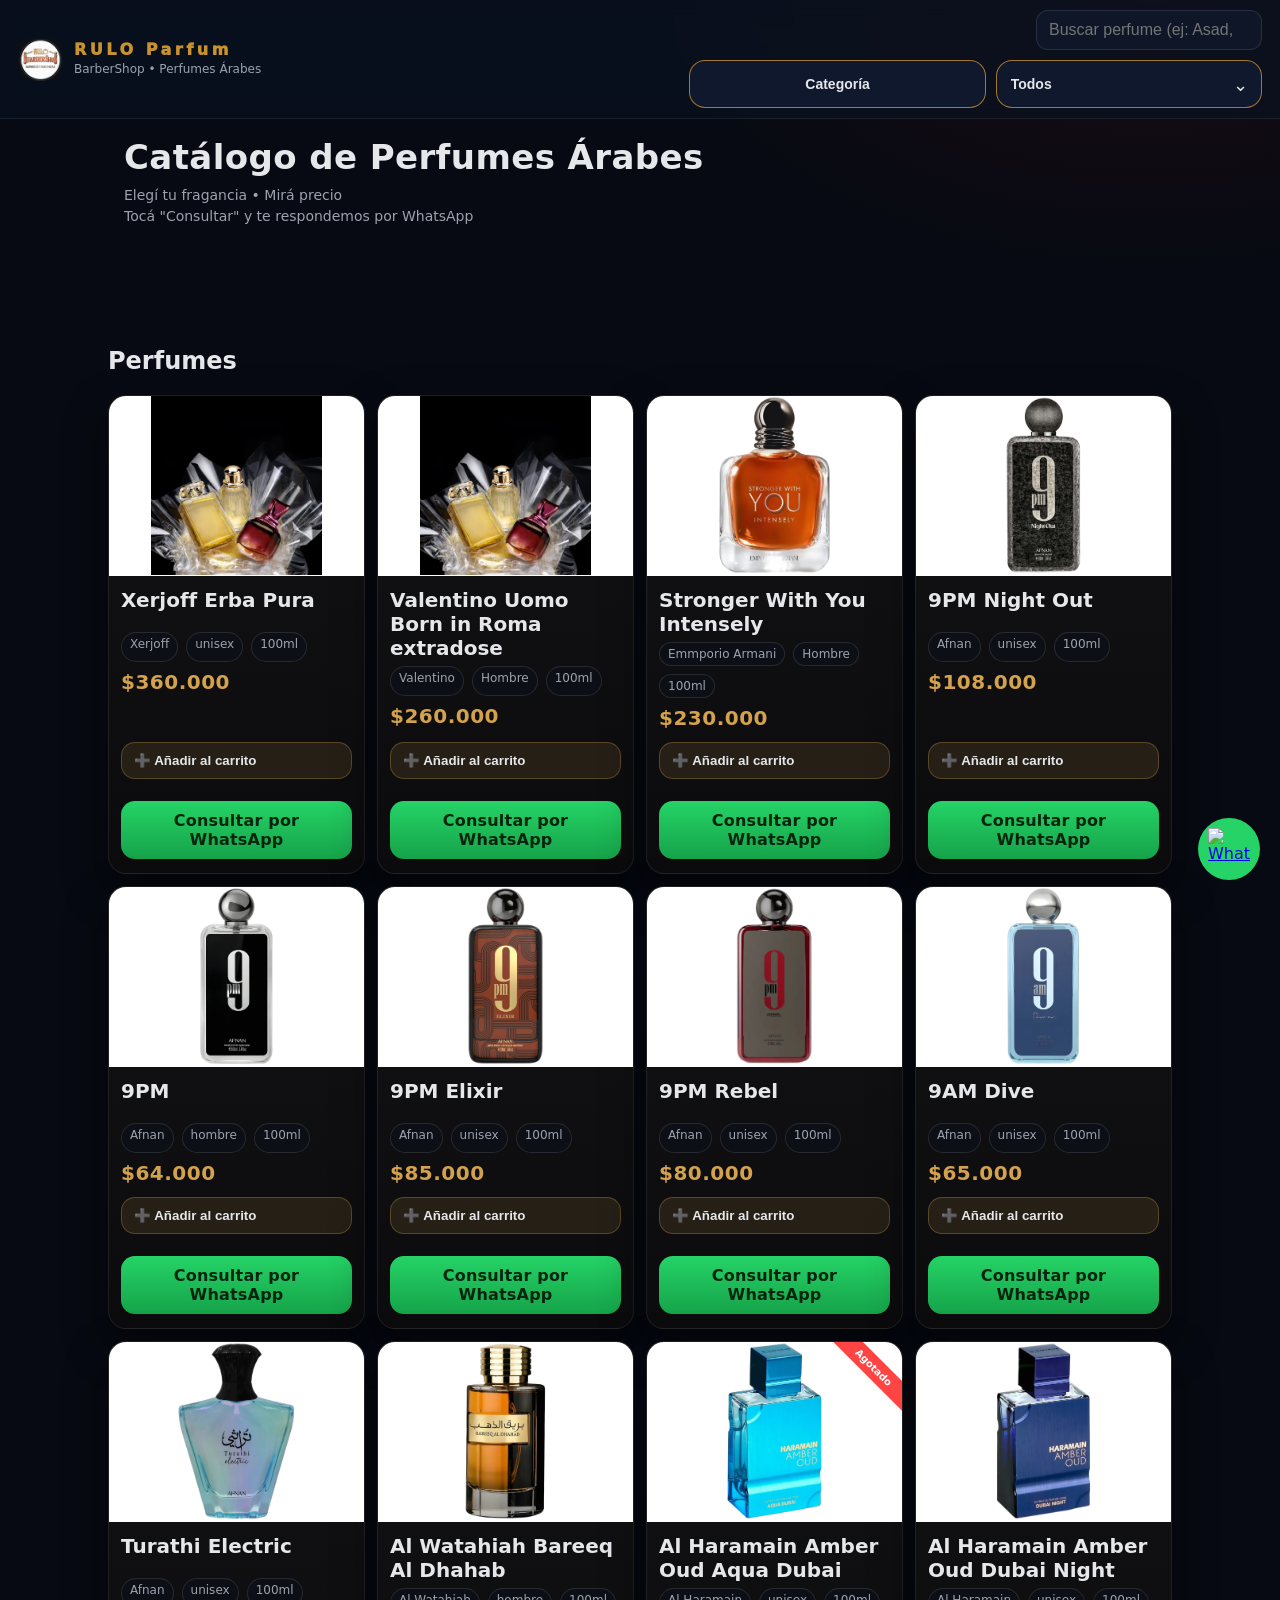
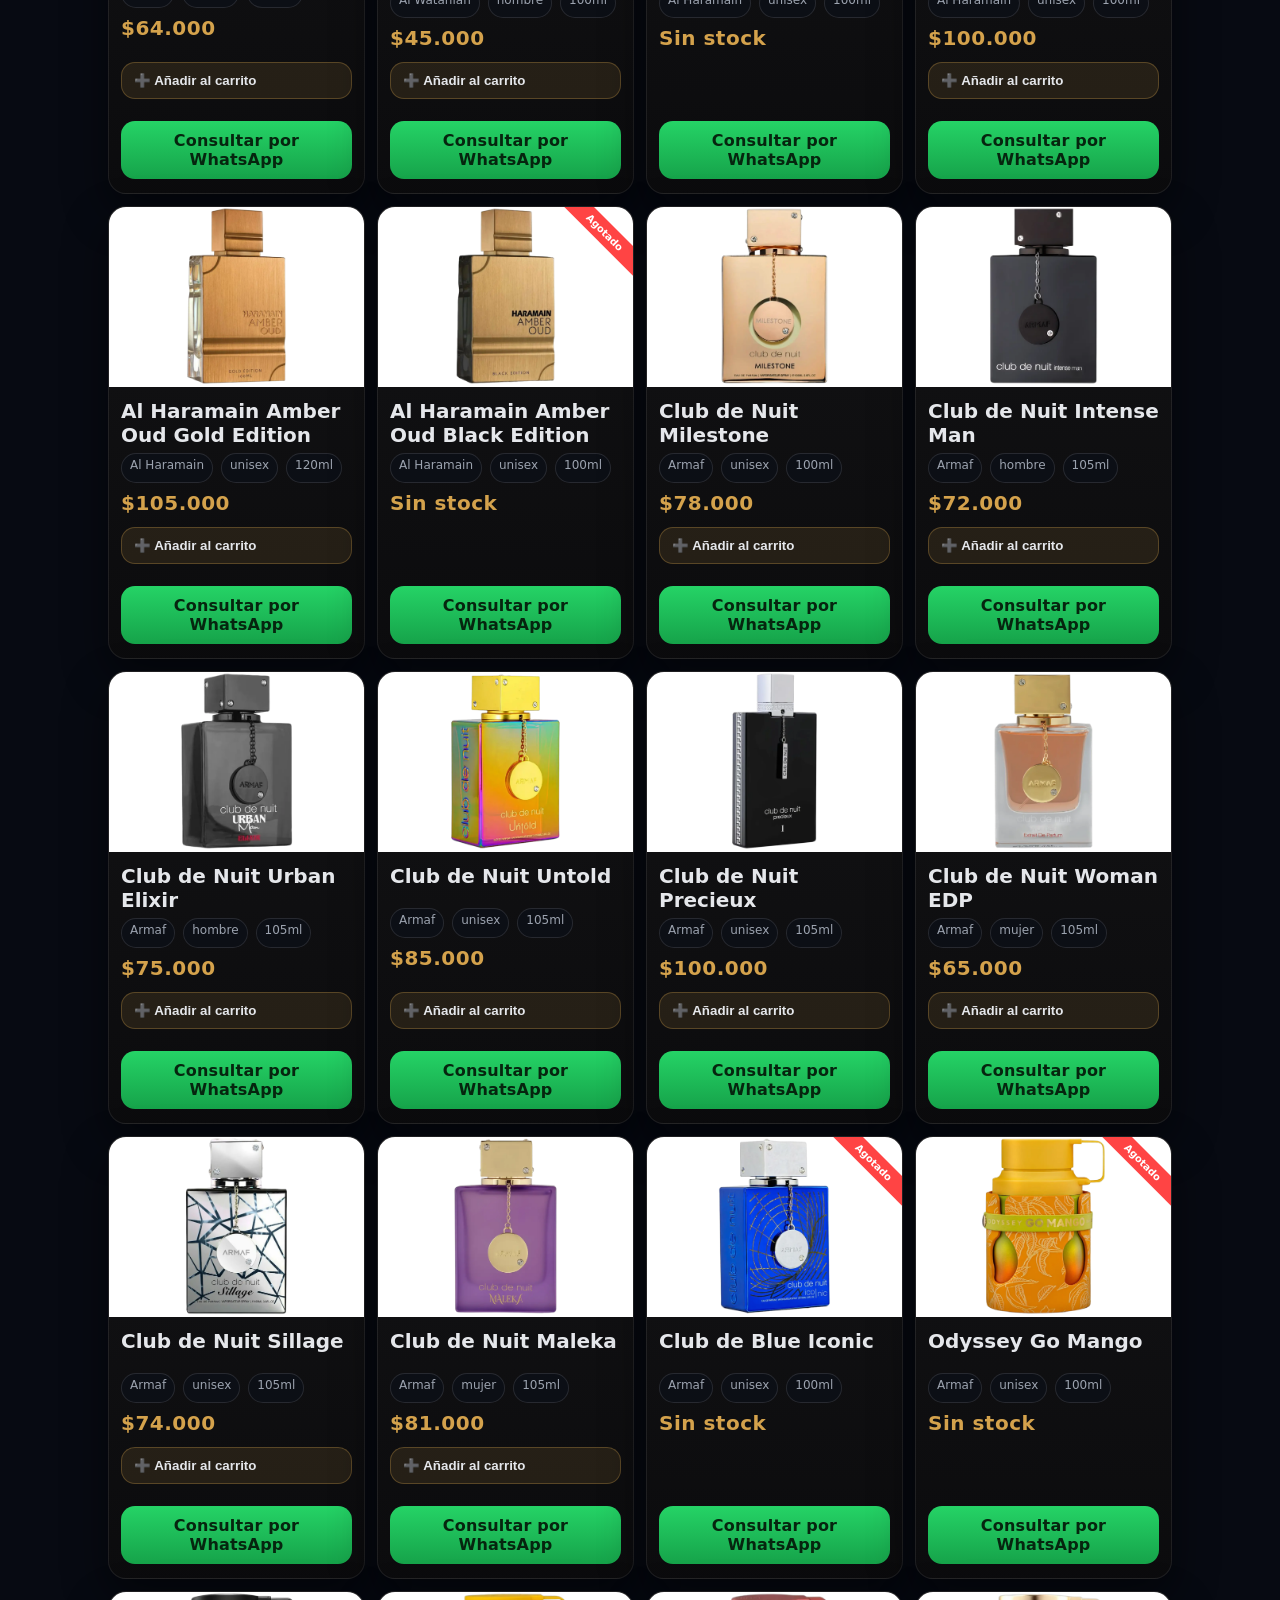
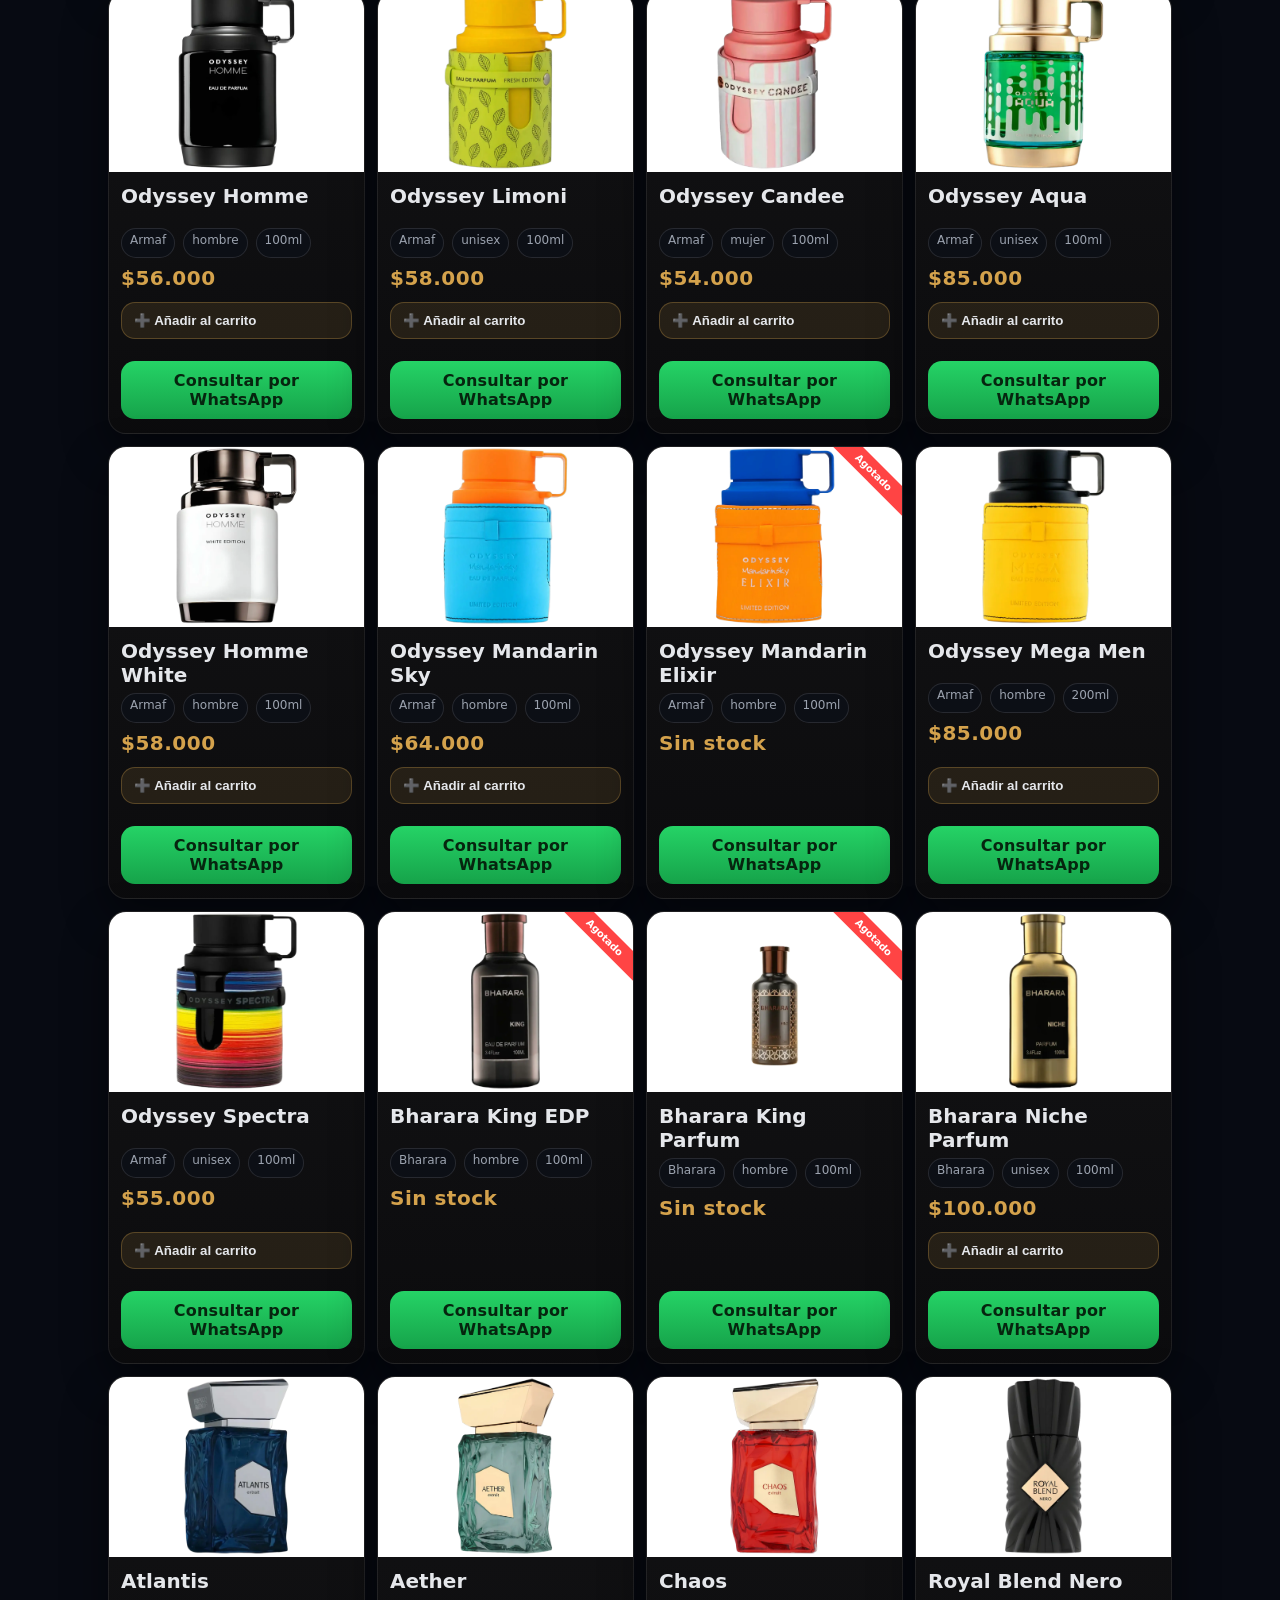
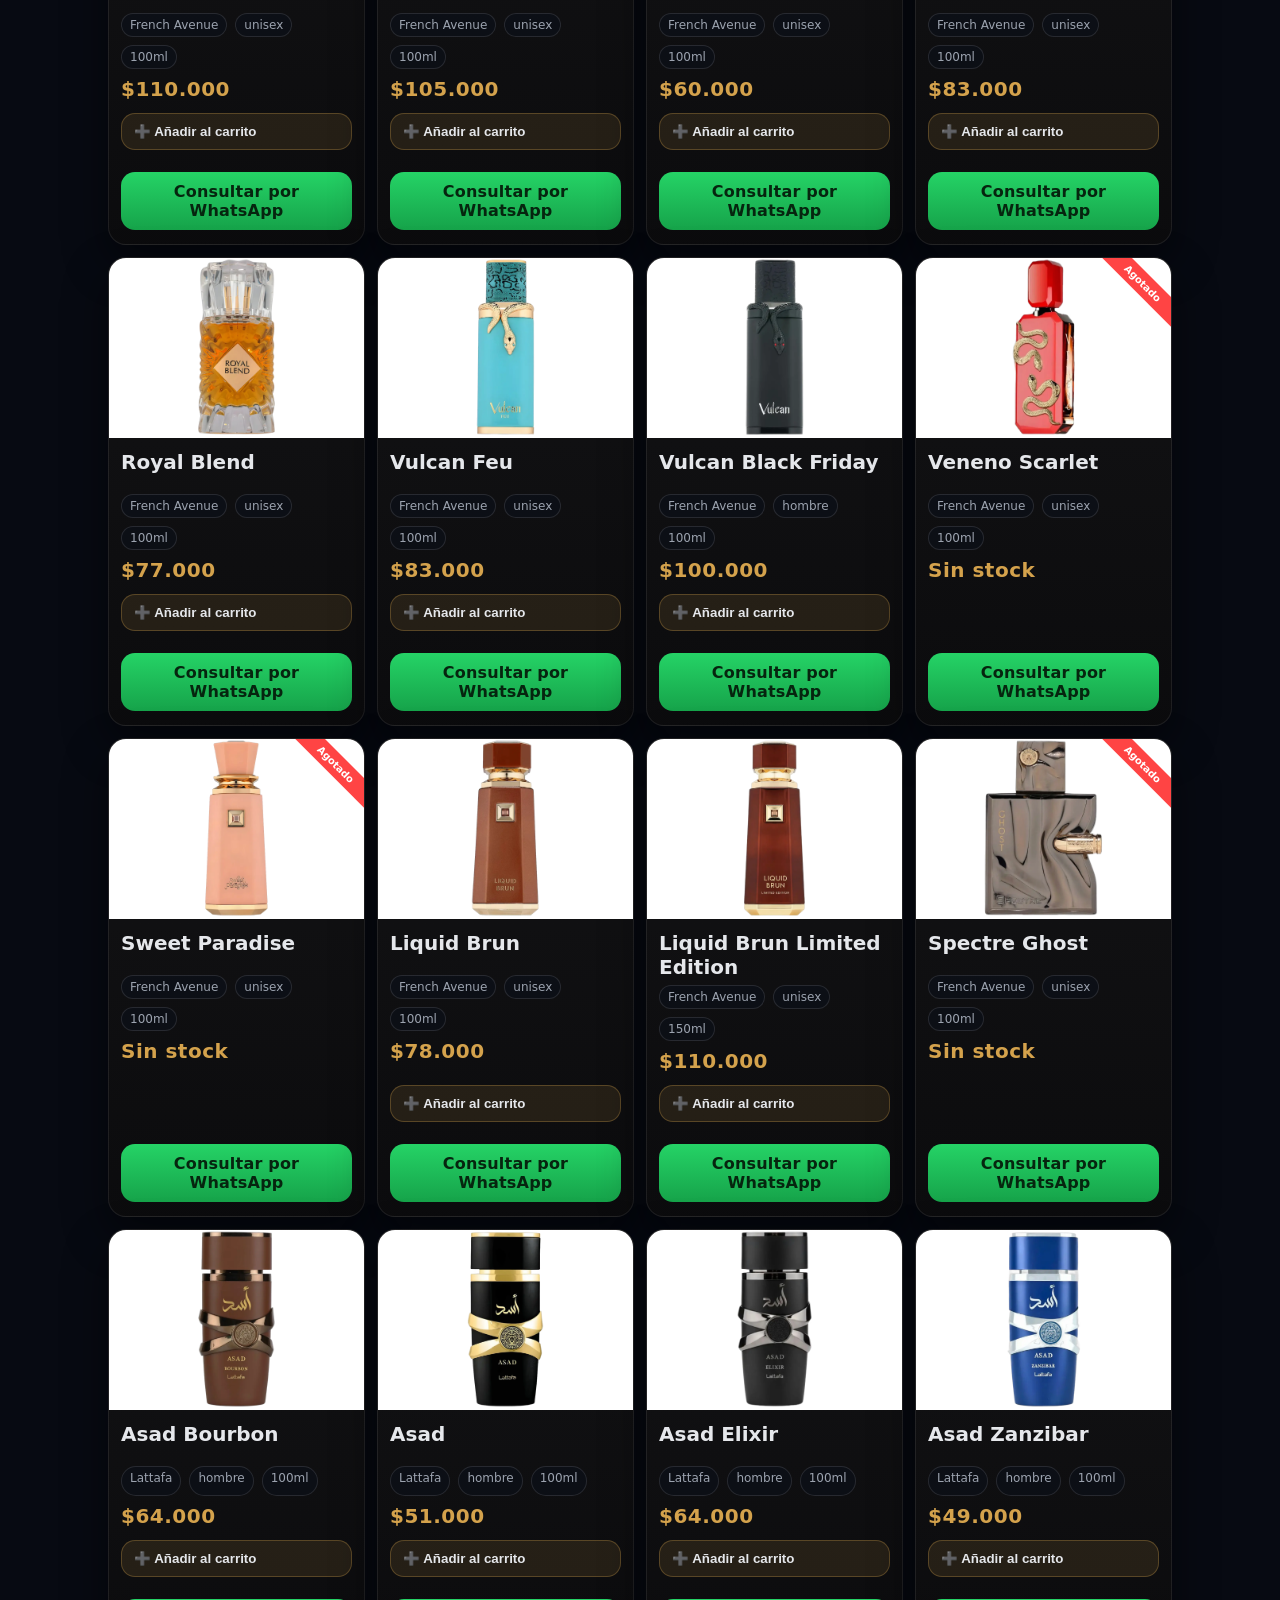
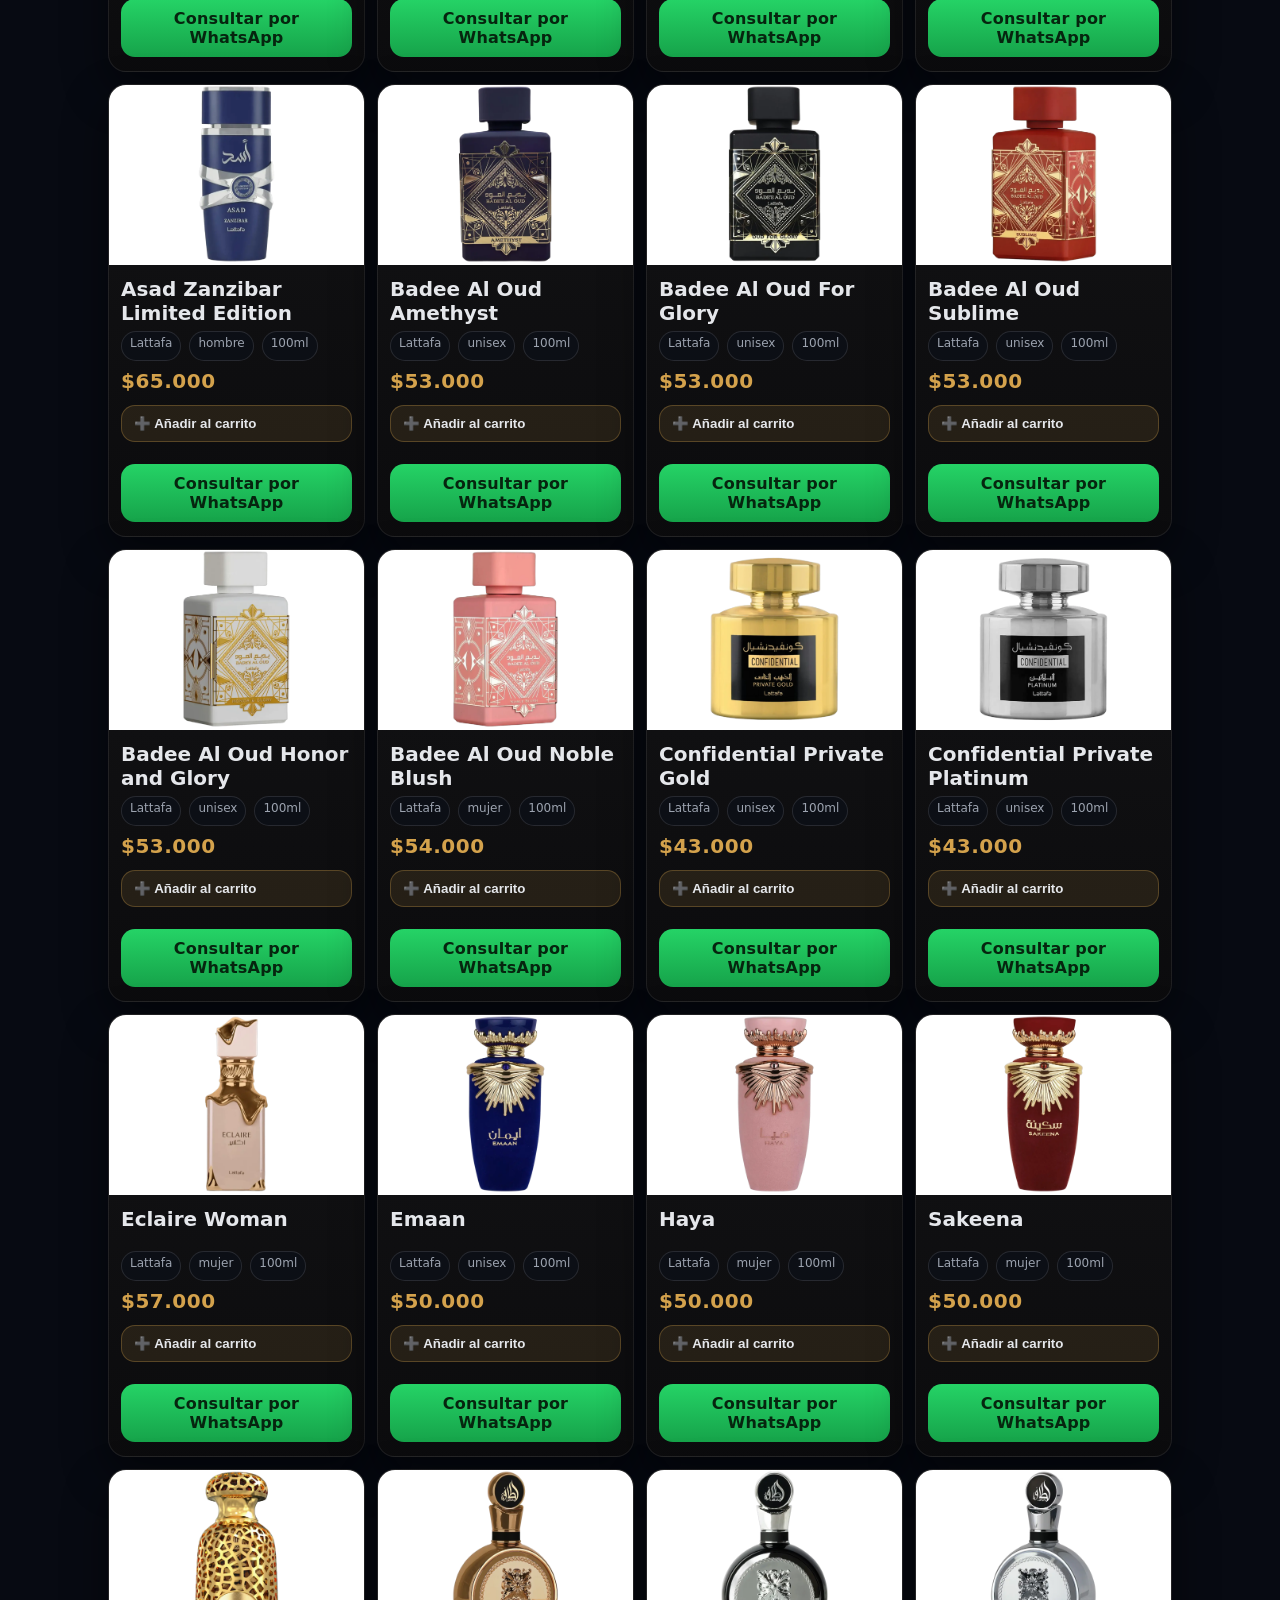
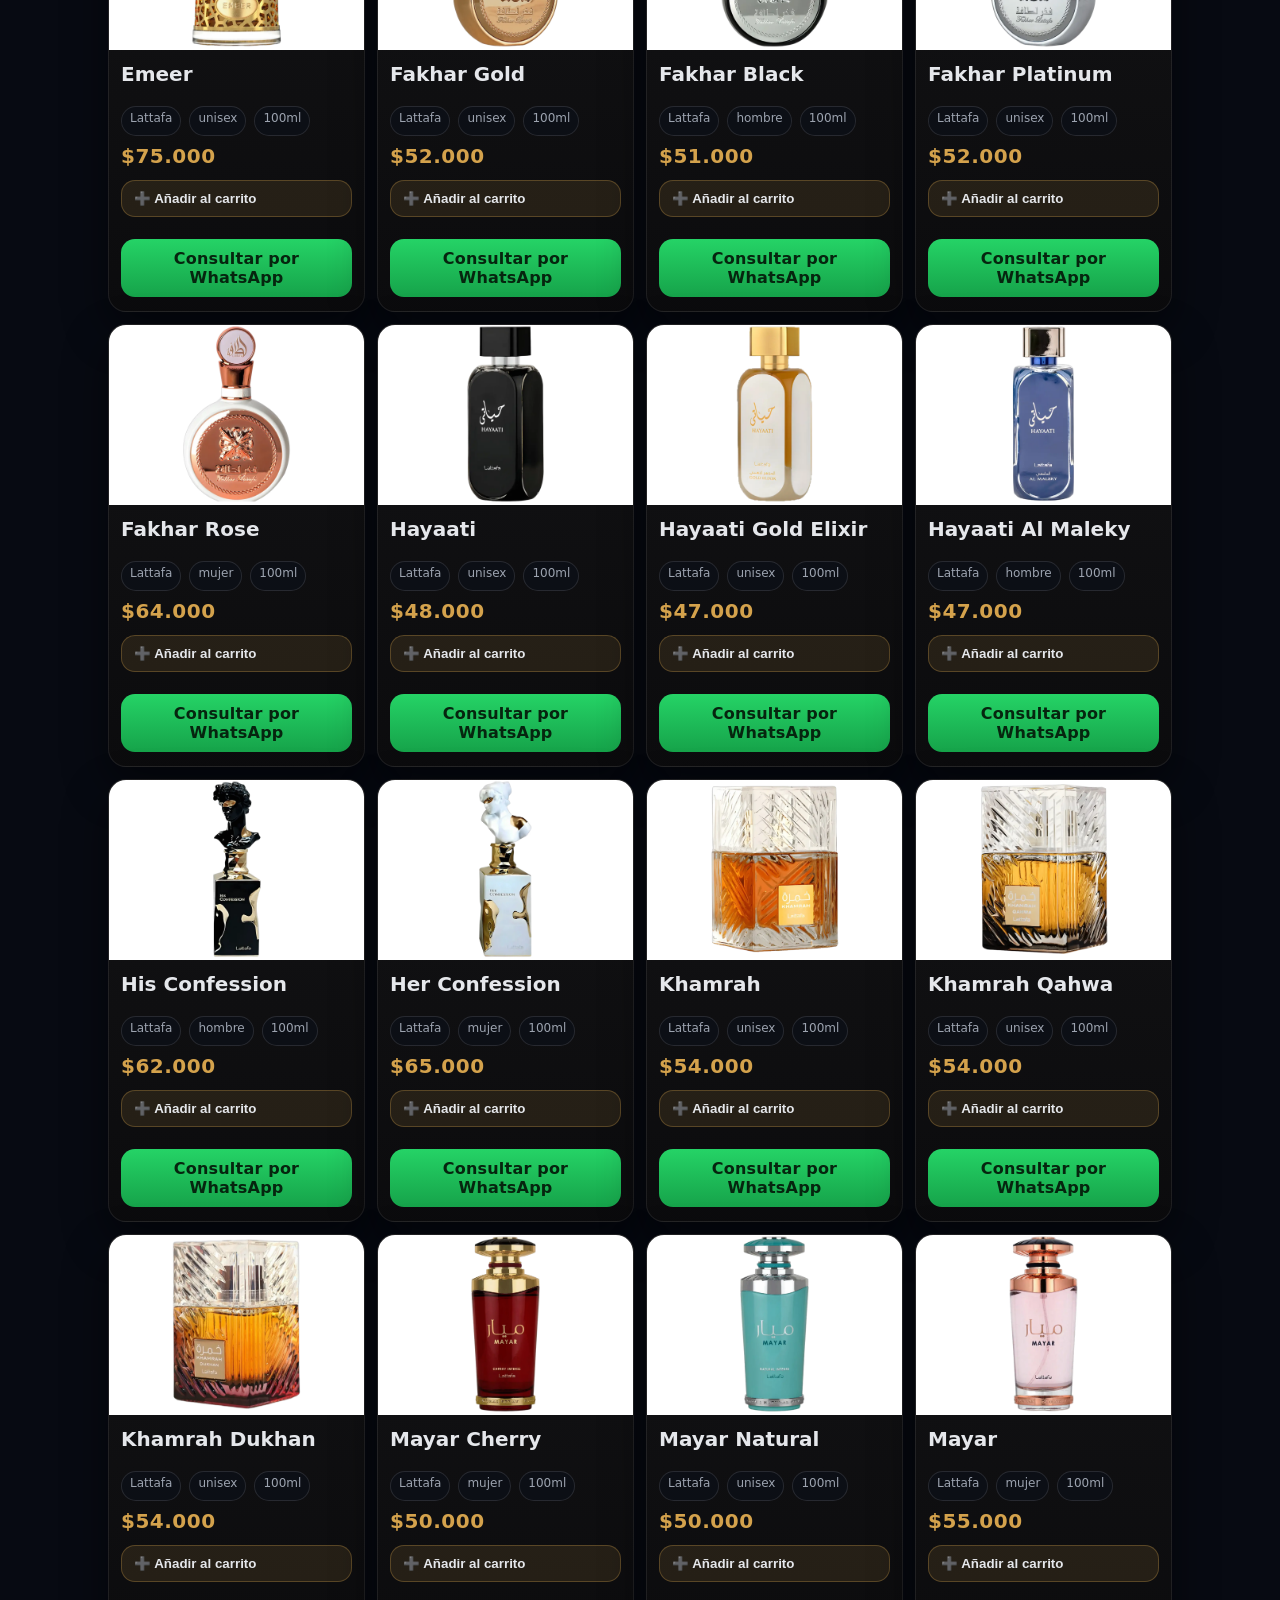
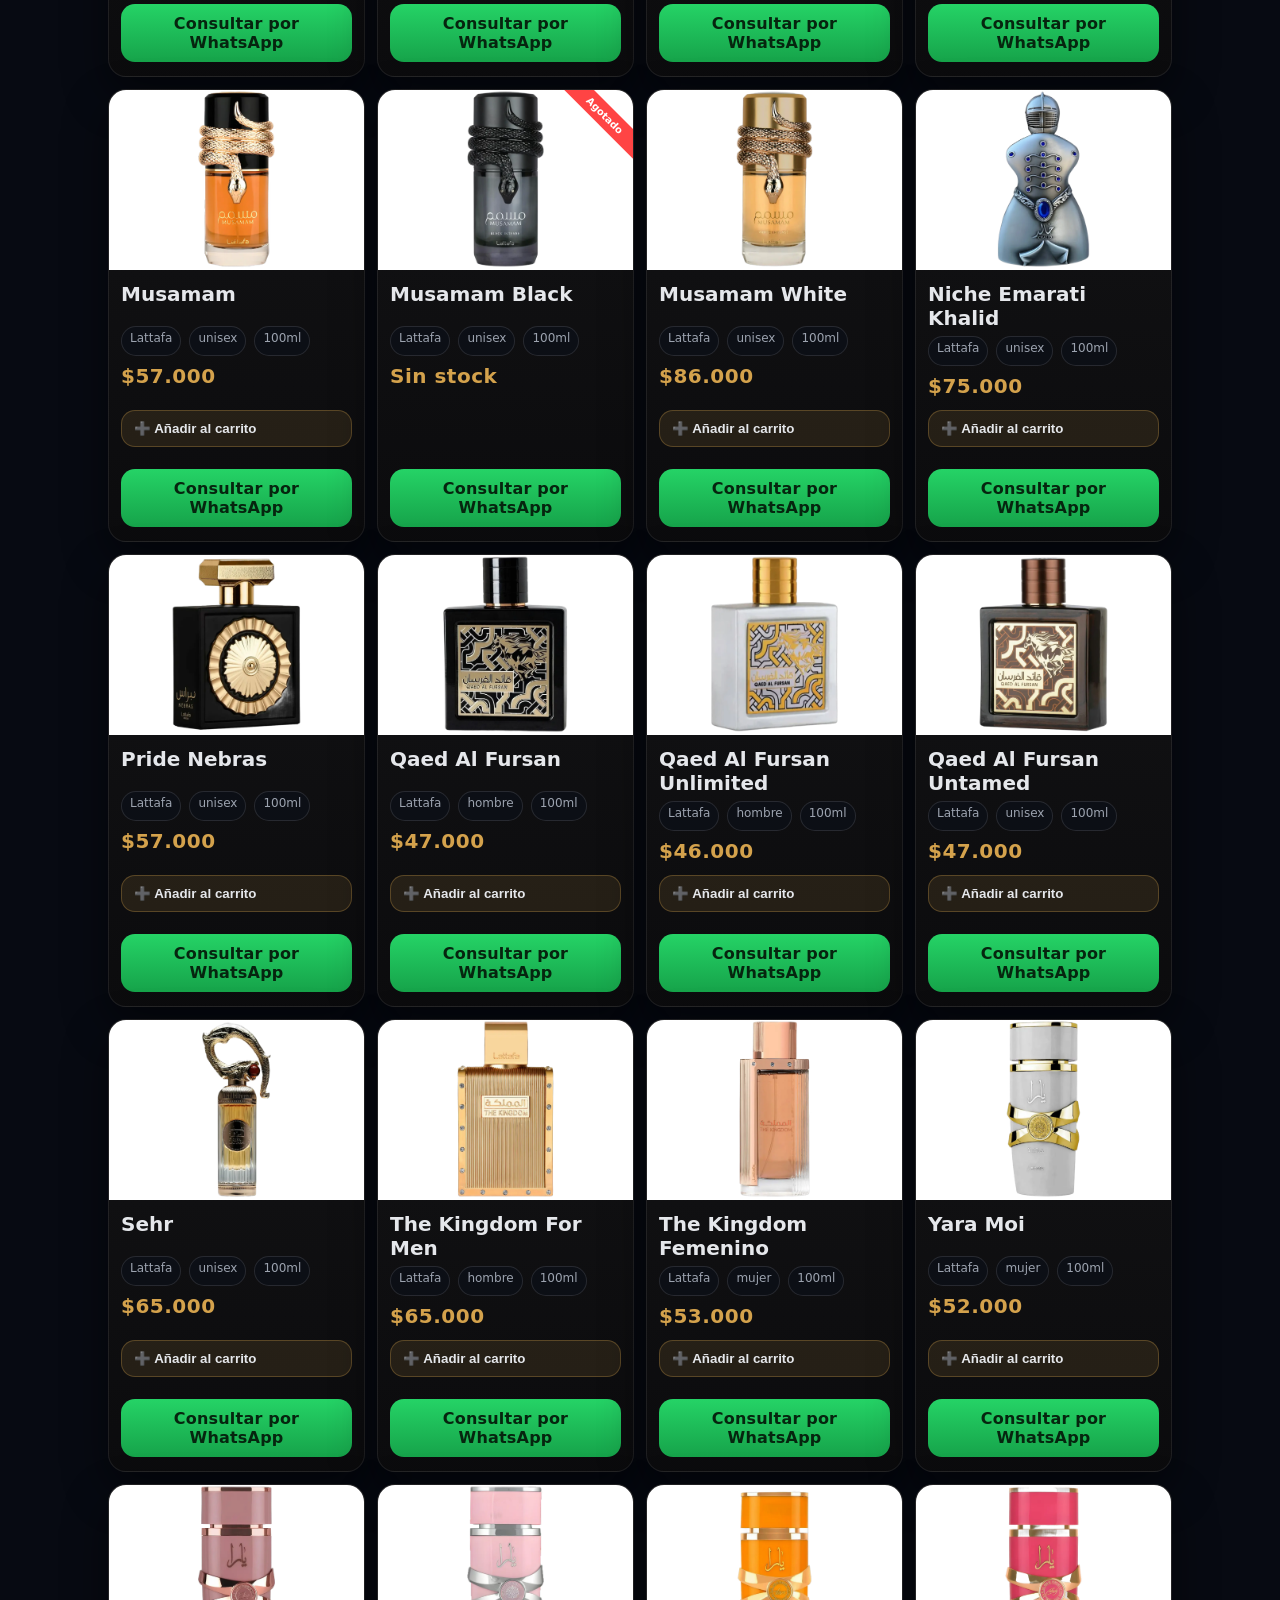
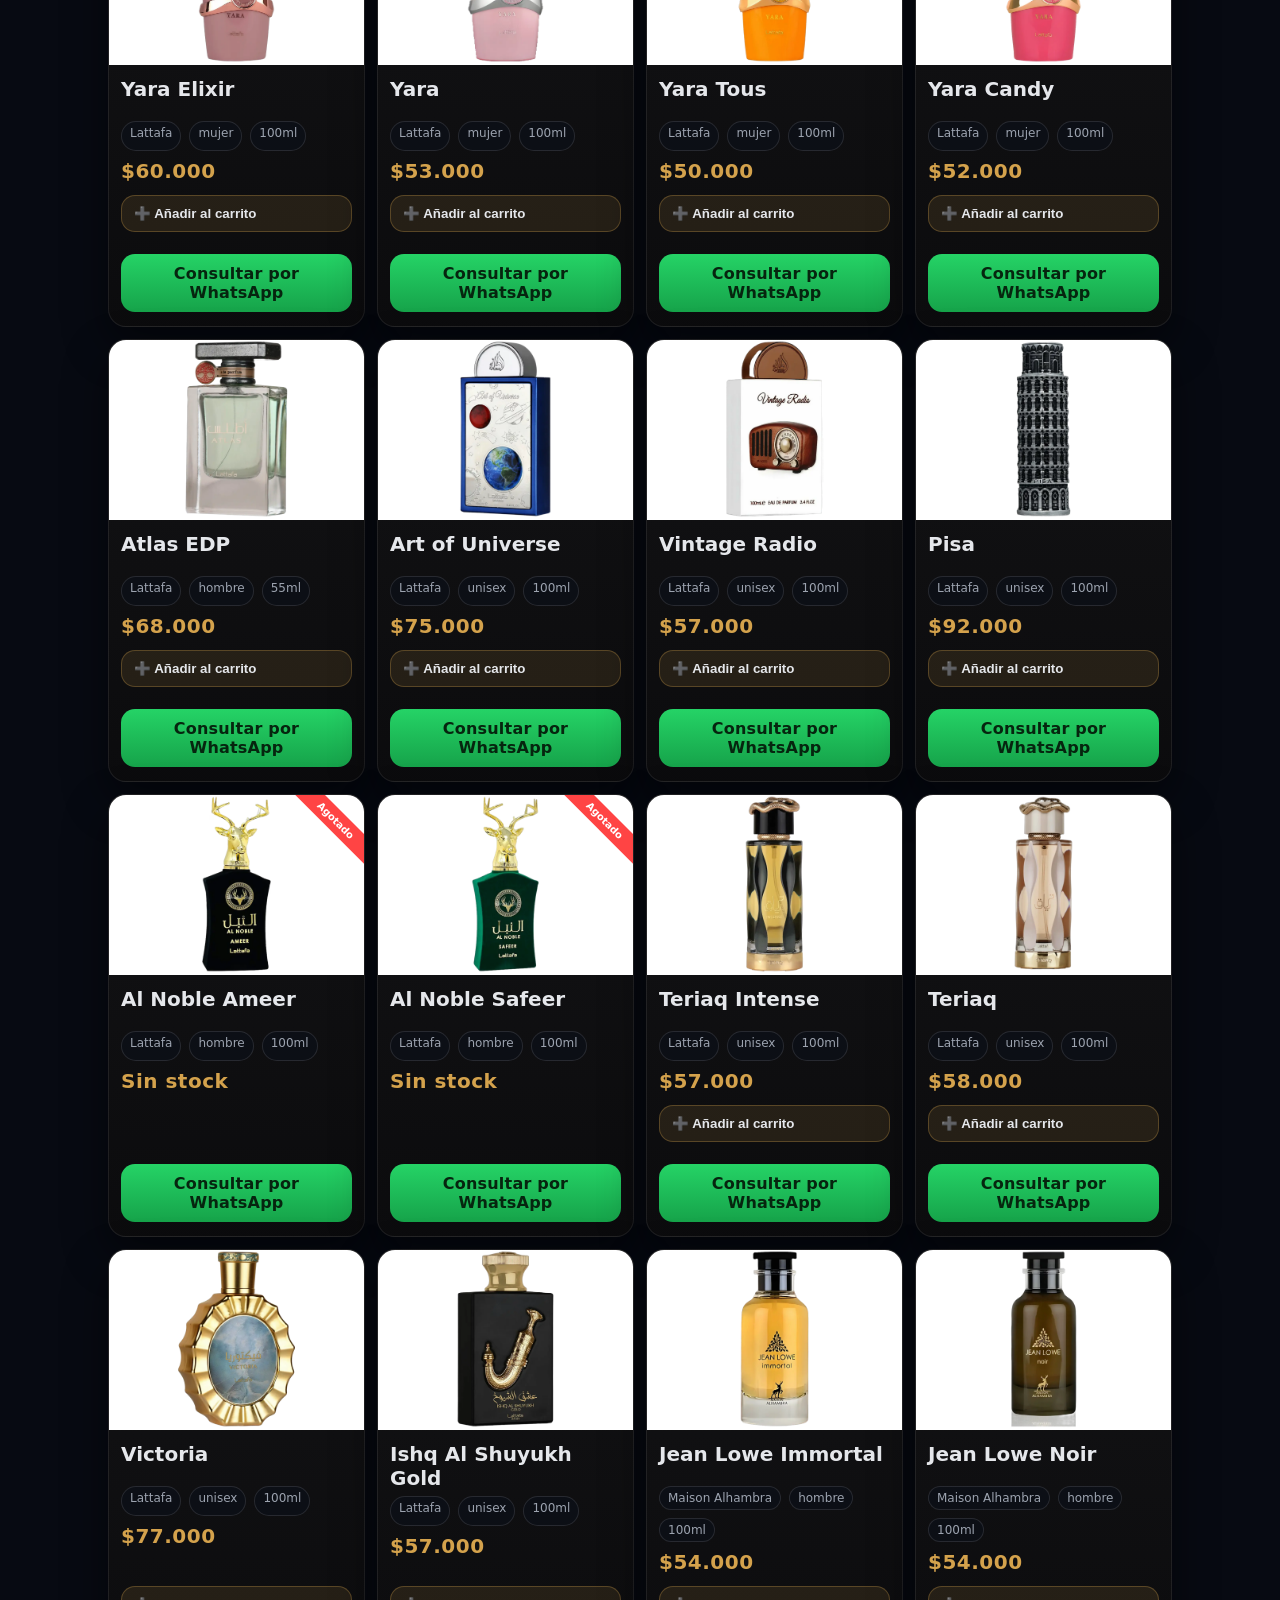
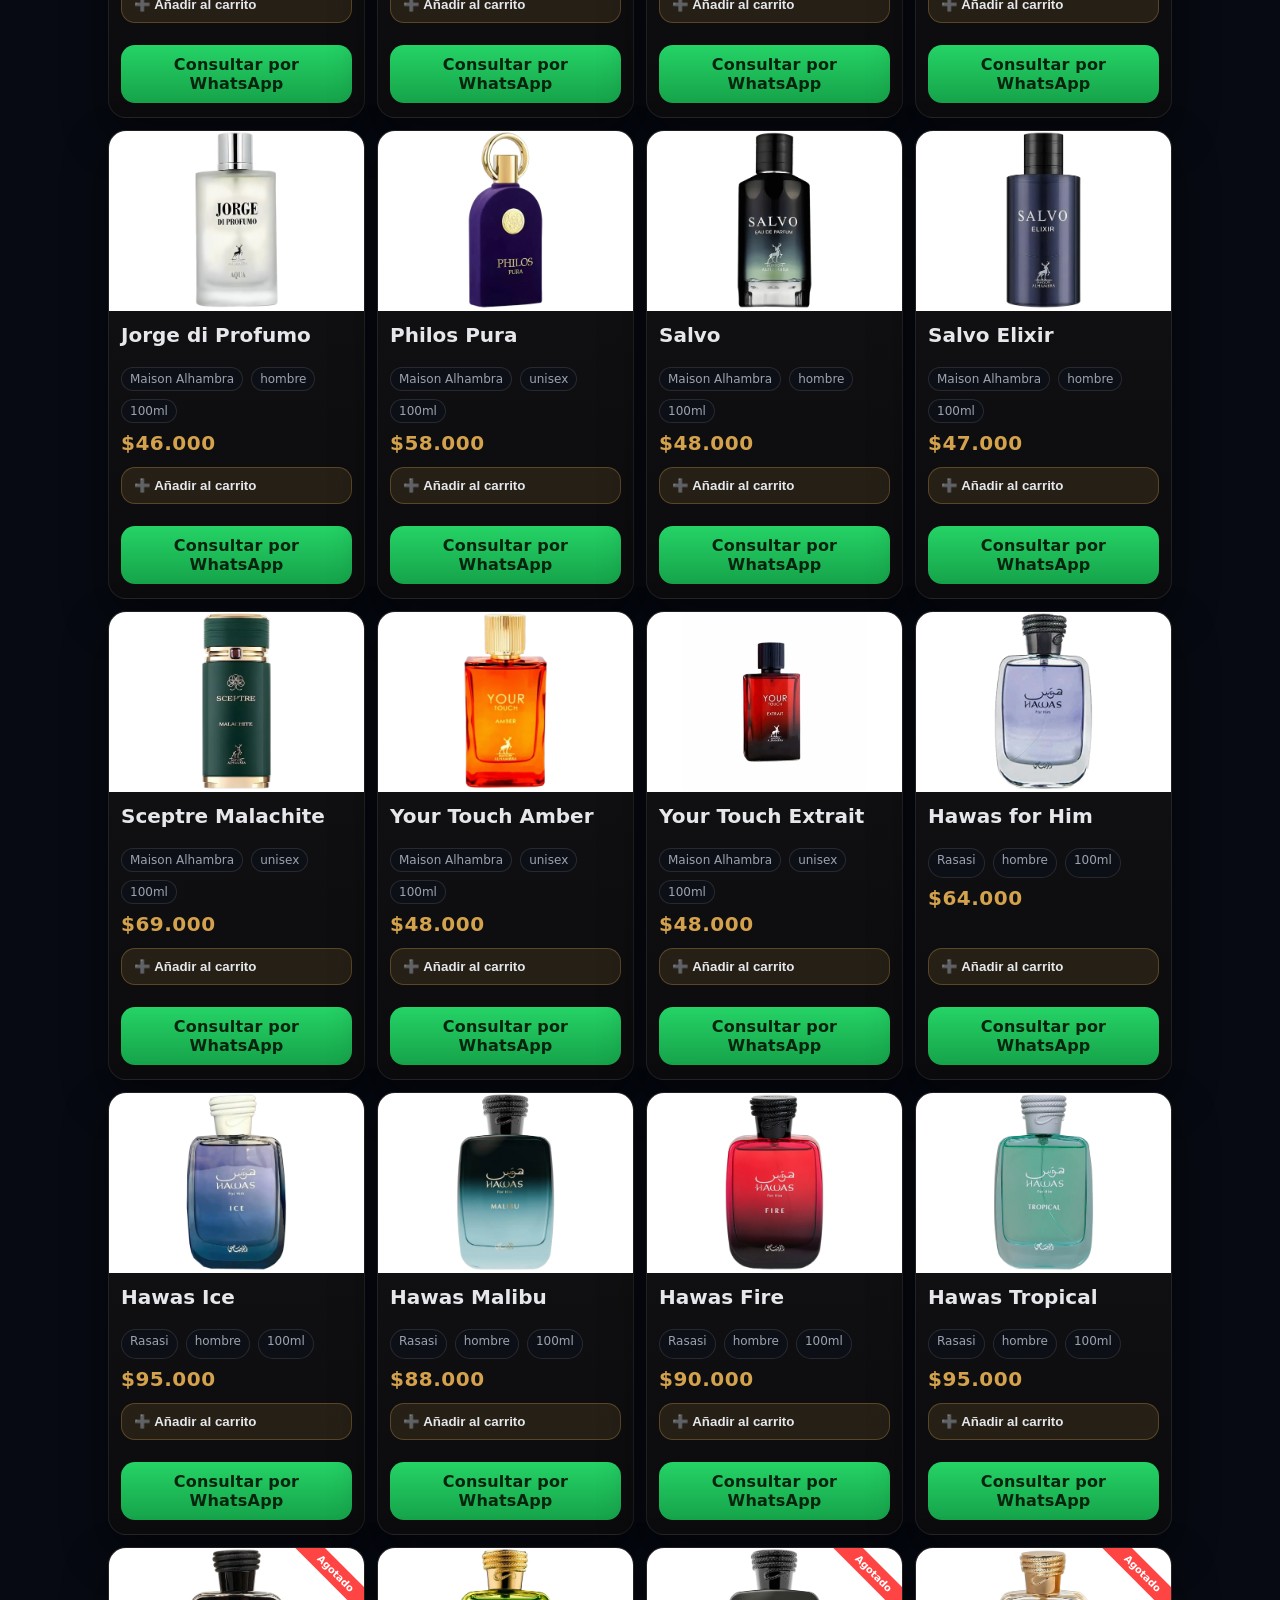
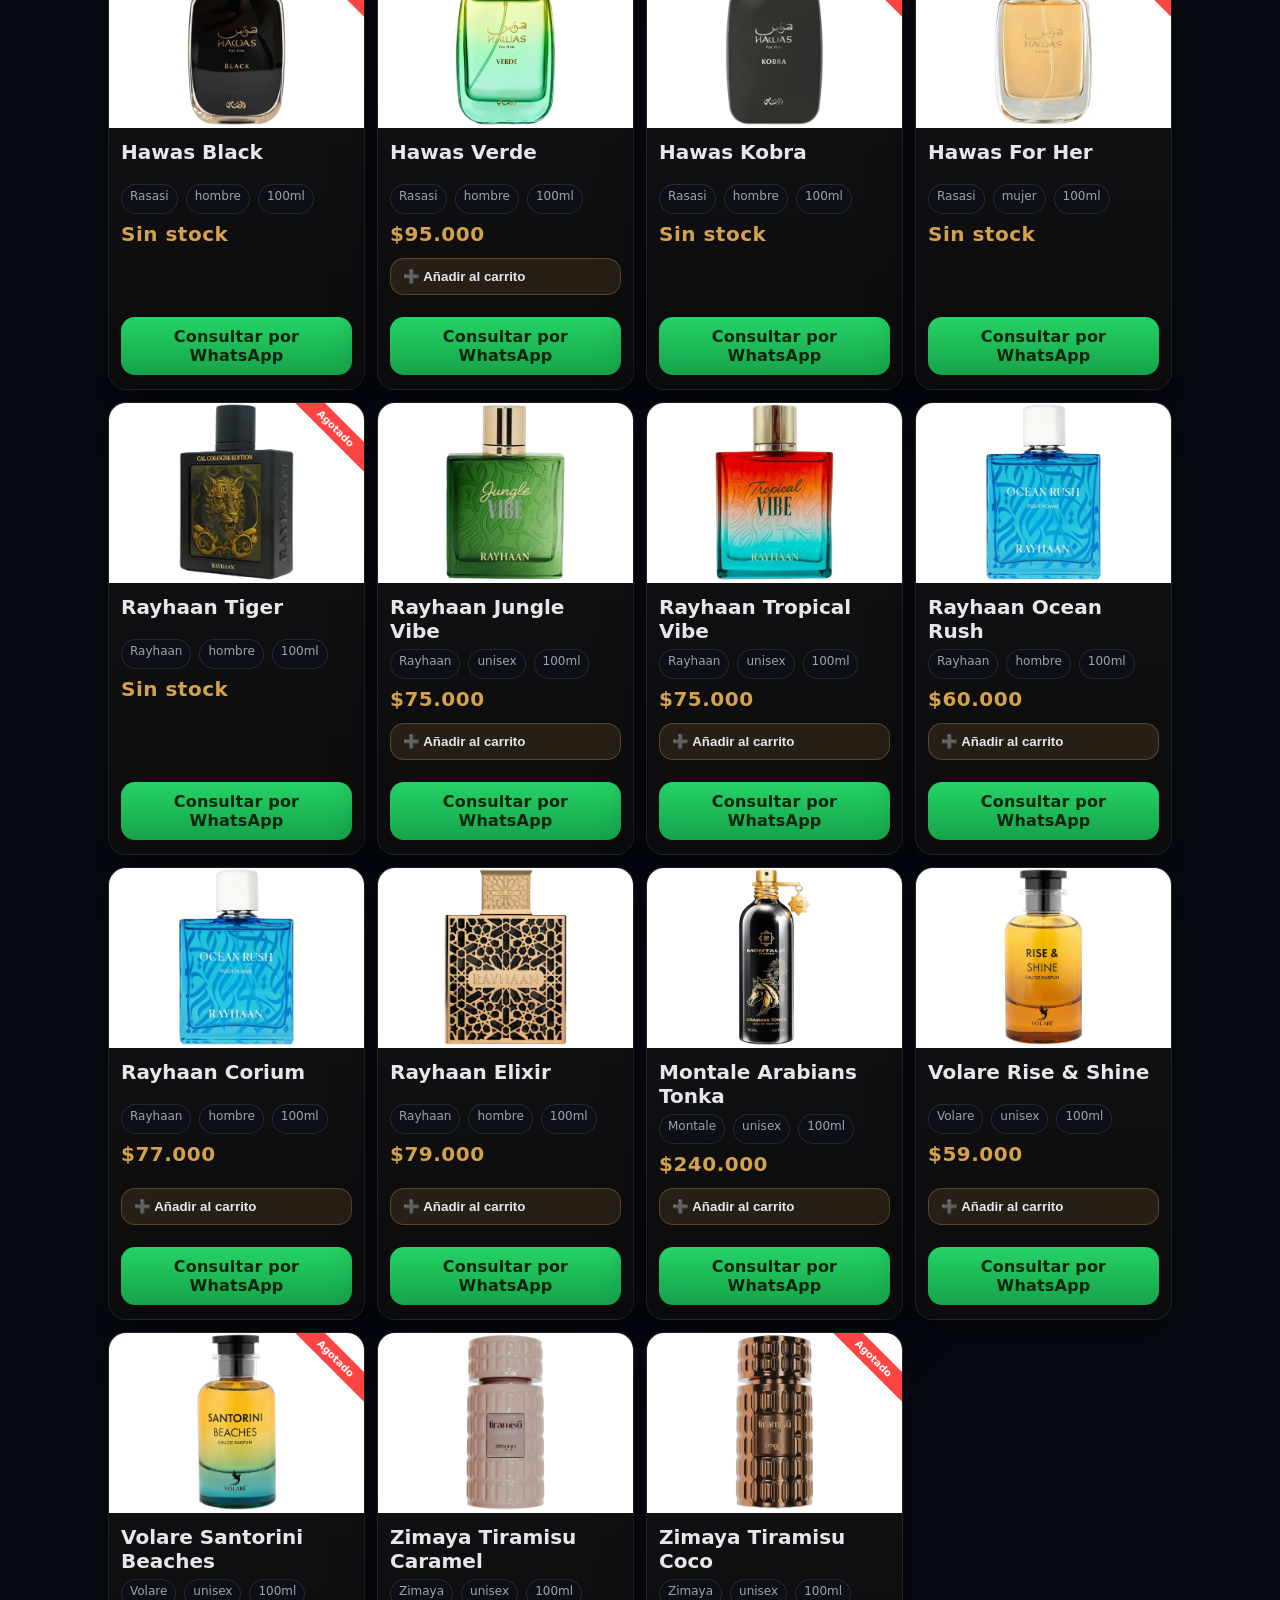
==== commit b9495ce4: "." ====
--- a/index.html
+++ b/index.html
@@ -156,10 +156,39 @@
  
 <script src="js/app.js"></script>
  
-<div id="favButton" class="fav-float" onclick="sendAllFavs()" title="Consultar mi lista">
+<div id="favButton" class="fav-float" onclick="toggleCart()" style="left: 20px; right: auto; background: var(--gold);">
   <span>🛒</span>
   <div class="fav-count" id="favCount">0</div>
 </div>
+
+<div id="cartDrawer" class="cart-drawer">
+  <div class="cart-drawer__backdrop" onclick="toggleCart()"></div>
+  <div class="cart-drawer__content">
+    <div class="cart-header">
+      <h3>Mi Pedido 🛒</h3>
+      <button onclick="toggleCart()" class="close-cart">✕</button>
+    </div>
+    
+    <div id="cartItems" class="cart-items">
+      </div>
+
+    <div class="cart-footer">
+      <div class="cart-total">
+        <span>Total estimado:</span>
+        <span id="cartTotalSum">$0</span>
+      </div>
+      <button class="btn btn--wa-order" onclick="sendAllFavs()">
+        Consultar compra por WhatsApp
+      </button>
+    </div>
+  </div>
+</div>
+
+<div id="favButton" class="fav-float-new" onclick="toggleCart()">
+  <span class="cart-icon-main">🛒</span>
+  <div class="fav-count" id="favCount">0</div>
+</div>
+
 </body>
 </html>
  
--- a/css/styles.css
+++ b/css/styles.css
@@ -27,7 +27,7 @@
 .topbar{
   position: sticky;
   top: 0;
-  z-index: 10;
+  z-index: 999;
   padding: 10px 18px;
   min-height: 80px;
   backdrop-filter: blur(10px);
@@ -251,10 +251,12 @@
   display:flex;
   flex-direction:column;
   height:100%;
+  cursor: pointer;
+  transition: transform 0.3s ease;
 }
 
 .card:hover{
-  transform: translateY(-4px) scale(1.01);
+  transform: translateY(-5px) scale(1.01);
   border-color: rgba(200,146,46,.45);
   box-shadow: 0 30px 70px rgba(0,0,0,.55);
 }
@@ -278,59 +280,102 @@
   background: transparent;
 }
 
+/* Arreglo para que las categorías no se estiren */
 .home-categories {
-  display: grid;
-  grid-template-columns: repeat(4, 1fr);
-  gap: 20px;
-  margin: 40px 0;
-}
-
+  display: flex;
+  justify-content: center; /* Centra las tarjetas en PC */
+  gap: 25px;
+  flex-wrap: wrap; /* Para que bajen si no entran en pantallas chicas */
+  padding: 40px 20px;
+  margin-bottom: 40px;
+  max-width: 1200px;
+}
+
+.home-categories::-webkit-scrollbar {
+  display: none; /* Esconde barra en Chrome/Safari */
+}
+
+/* TARJETA DE CATEGORÍA */
 .category-card {
-  background: #fdfdfd; /* fondo claro */
-  border: 2px solid #d4a24c; /* borde dorado */
-  border-radius: 8px;
-  padding: 10px;
+  background: #ffffff; /* Blanco Puro Total */
+  border-radius: 24px; /* Bordes muy redondeados premium */
+  padding: 20px 10px;
+  min-width: 170px; /* Un poco más anchas para que respiren */
+  max-width: 190px;
+  flex: 1; /* Se distribuyen parejo */
   text-align: center;
-  transition: transform .2s ease, box-shadow .2s ease;
-}
-
-.category-card:hover {
-  transform: scale(1.05);
-  box-shadow: 0 4px 12px rgba(0,0,0,.15);
-}
-
+  box-shadow: 0 10px 30px rgba(0, 0, 0, 0.5); /* Sombra para que flote */
+  transition: all 0.4s cubic-bezier(0.165, 0.84, 0.44, 1); /* Animación suave */
+  border: 1px solid rgba(0,0,0,0.05); /* Borde casi invisible */
+}
+.category-card a {
+  text-decoration: none;
+  display: block;
+}
+
+/* CÍRCULO O CUADRO DE LA FOTO */
 .category-card .thumb {
-  width: 100%;
-  height: 180px;
-  background: #fff;
-  overflow: hidden;
+  width: 130px;
+  height: 130px;
+  margin: 0 auto 10px;
+  background: transparent; /* Sacamos el azul oscuro */
+  border-radius: 0; /* Ya no necesita ser un círculo/cuadrado con fondo */
+  overflow: visible; /* Para que la imagen respire */
+  display: flex;
+  align-items: center;
+  justify-content: center;
+  border: none; /* Sacamos el borde que encierra la foto */
+}
+
+.category-card img {
+  width: 95%;   /* La imagen ocupa casi todo el ancho del contenedor */
+  height: 95%;  /* La imagen ocupa casi todo el alto del contenedor */
+  object-fit: contain; /* Asegura que no se deforme */
+  /* Mantenemos la sombra suave facha para que flote sobre el blanco */
+  filter: drop-shadow(0 8px 20px rgba(0,0,0,0.15));
+  transition: transform 0.4s ease;
 }
 
 .category-card .thumb img {
-  width: 100%;
-  height: 100%;
+  width: 85%;
+  height: 85%;
   object-fit: contain;
 }
 
+/* TÍTULO DE LA CATEGORÍA */
 .category-card h2 {
-  font-family: 'Poppins', sans-serif; /* podés usar cualquier fuente */
-  font-size: 1.4rem;
-  font-weight: 600;
-  color: #d4a24c; /* dorado */
-  margin-top: 10px;
-}
-
-.category-card p {
-  font-family: 'Roboto', sans-serif;
-  font-size: 1rem;
-  color: #555; /* gris suave */
-}
-
-.category-card a {
-  text-decoration: none; /* quita el subrayado */
-  color: inherit;        /* mantiene el color del texto definido en h2 */
-}
-
+  font-size: 14px;
+  font-weight: 700;
+  color: var(--gold); /* Títulos en dorado para que resalten */
+  text-transform: uppercase;
+  letter-spacing: 1.5px;
+}
+
+.category-card:hover h2 {
+  color: var(--gold);
+}
+
+/* EFECTOS AL PASAR EL MOUSE */
+.category-card:hover .thumb {
+  transform: translateY(-8px);
+  border-color: var(--gold);
+  box-shadow: 0 15px 30px rgba(200, 146, 46, 0.25);
+}
+
+.category-card:hover img {
+  transform: scale(1.1) rotate(3deg); /* Un pequeño giro facha al pasar el mouse */
+}
+
+
+/* DETALLE EXTRA: El brillo sobre la foto */
+.category-card .thumb::after {
+  content: "";
+  position: absolute;
+  top: 0; left: 0;
+  width: 100%; height: 100%;
+  background: linear-gradient(135deg, rgba(255,255,255,0.1) 0%, transparent 100%);
+  pointer-events: none;
+}
 
 .content{
   padding: 12px 12px 14px;
@@ -720,20 +765,24 @@
   height: 42px;
 }
 
-#topBtn{
+#topBtn {
   position: fixed;
-  bottom: 90px;
+  bottom: 100px; /* Lo subimos un poco para que no tape el carrito */
   right: 20px;
-  z-index: 999999;
-  width: 48px;
-  height: 48px;
+  width: 45px;
+  height: 45px;
+  background: #000; /* Fondo negro como lo tenías */
+  color: #fff;      /* Flecha blanca */
+  border: 1px solid var(--gold); /* Un borde dorado para que haga juego */
   border-radius: 50%;
-  border: none;
-  background: #000;
-  color: #fff;
-  font-size: 22px;
+  font-size: 20px;
+  font-weight: bold;
   cursor: pointer;
-  display: none;
+  z-index: 9999; /* Bien arriba de todo */
+  display: none; /* El JS se encarga de cambiarlo a 'flex' */
+  align-items: center;
+  justify-content: center;
+  box-shadow: 0 4px 10px rgba(0,0,0,0.5);
 }
 
 .grid > *{
@@ -805,4 +854,125 @@
   justify-content: center;
   font-weight: bold;
   border: 2px solid var(--bg);
+}
+
+.btn-cart-icon {
+  transition: all 0.3s ease; /* Hace que el cambio de color sea suave */
+}
+
+
+/* BOTÓN DE ACCIÓN INTUITIVO */
+.btn-cart-action {
+  position: absolute;
+  top: 10px;
+  left: 8px;
+  background: var(--gold); /* Dorado Rulo */
+  color: white;
+  border: none;
+  padding: 6px 10px;
+  border-radius: 10px;
+  font-family: 'Poppins', sans-serif;
+  font-size: 10px;
+  font-weight: 700;
+  text-transform: uppercase;
+  display: flex;
+  align-items: center;
+  gap: 5px;
+  cursor: pointer;
+  z-index: 20;
+  box-shadow: 0 4px 10px rgba(0,0,0,0.3);
+  transition: all 0.3s ease;
+}
+
+/* Cuando ya está agregado (Cambia a verde y se nota el cambio) */
+.btn-cart-action.active {
+  background: #25d366; /* Verde WhatsApp */
+  box-shadow: 0 0 15px rgba(37, 211, 102, 0.4);
+  transform: scale(0.95);
+}
+
+/* Efecto al tocar con el dedo */
+.btn-cart-action:active {
+  transform: scale(0.95);
+}
+
+/* Aseguramos que el contenedor de la imagen no lo tape */
+.thumb {
+  position: relative;
+}
+
+/* --- PANEL LATERAL (DRAWER) --- */
+.cart-drawer {
+  position: fixed;
+  inset: 0;
+  z-index: 10000;
+  visibility: hidden;
+  transition: all 0.3s ease;
+}
+
+.cart-drawer.is-open { visibility: visible; }
+
+.cart-drawer__backdrop {
+  position: absolute;
+  inset: 0;
+  background: rgba(0,0,0,0.7);
+  backdrop-filter: blur(4px);
+  opacity: 0;
+  transition: opacity 0.3s ease;
+}
+
+.cart-drawer.is-open .cart-drawer__backdrop { opacity: 1; }
+
+.cart-drawer__content {
+  position: absolute;
+  top: 0; right: -100%; /* Empieza afuera */
+  width: min(380px, 90%);
+  height: 100%;
+  background: var(--panel);
+  box-shadow: -10px 0 30px rgba(0,0,0,0.5);
+  display: flex;
+  flex-direction: column;
+  transition: right 0.4s cubic-bezier(0.165, 0.84, 0.44, 1);
+}
+
+.cart-drawer.is-open .cart-drawer__content { right: 0; }
+
+/* Cabecera y Items */
+.cart-header { padding: 20px; border-bottom: 1px solid var(--border); display: flex; justify-content: space-between; align-items: center; }
+.close-cart { background: none; border: none; color: white; font-size: 20px; cursor: pointer; }
+
+.cart-items { flex: 1; overflow-y: auto; padding: 15px; }
+
+.cart-item {
+  display: flex; gap: 10px; padding: 10px; background: rgba(255,255,255,0.03);
+  border-radius: 12px; margin-bottom: 10px; align-items: center;
+}
+.cart-item img { width: 50px; height: 50px; object-fit: contain; background: white; border-radius: 8px; }
+.cart-item-info { flex: 1; font-size: 13px; }
+.cart-item-info .price { color: var(--gold); font-weight: 700; margin-top: 2px; }
+
+/* Footer del Carrito */
+.cart-footer { padding: 20px; border-top: 1px solid var(--border); background: rgba(0,0,0,0.2); }
+.cart-total { display: flex; justify-content: space-between; margin-bottom: 15px; font-weight: 700; font-size: 18px; }
+.btn--wa-order { background: #25d366; color: white; padding: 15px; font-size: 14px; }
+
+/* NUEVO BOTÓN FLOTANTE (A la izquierda para no tapar el WA de abajo) */
+.fav-float-new {
+  position: fixed;
+  bottom: 25px;
+  left: 25px; /* LO MOVEMOS A LA IZQUIERDA */
+  background: var(--gold);
+  width: 60px; height: 60px;
+  border-radius: 50%;
+  display: none; /* JS lo activa */
+  align-items: center; justify-content: center;
+  z-index: 999;
+  box-shadow: 0 5px 20px rgba(0,0,0,0.5);
+  cursor: pointer;
+  animation: bounce 2s infinite;
+}
+
+@keyframes bounce {
+  0%, 100% { transform: translateY(0); }
+  50% { transform: translateY(-10px); }
 }
